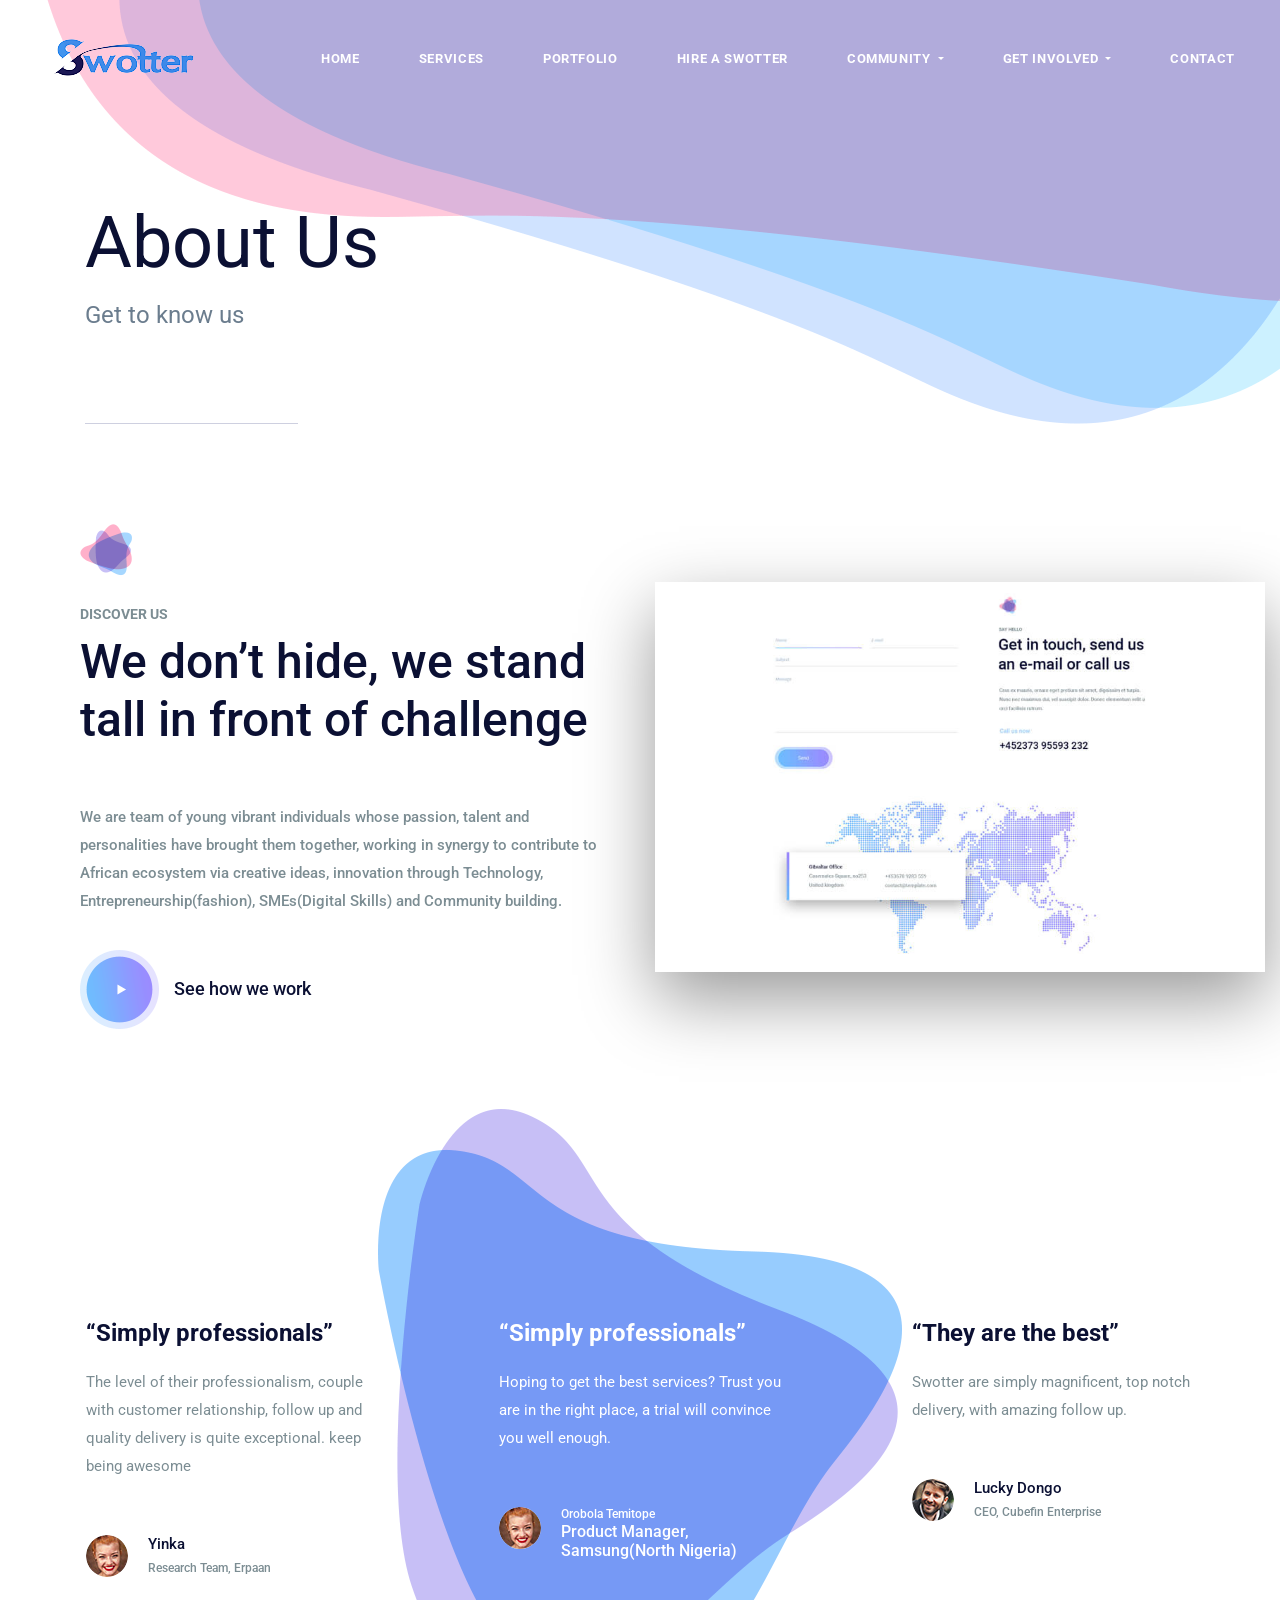
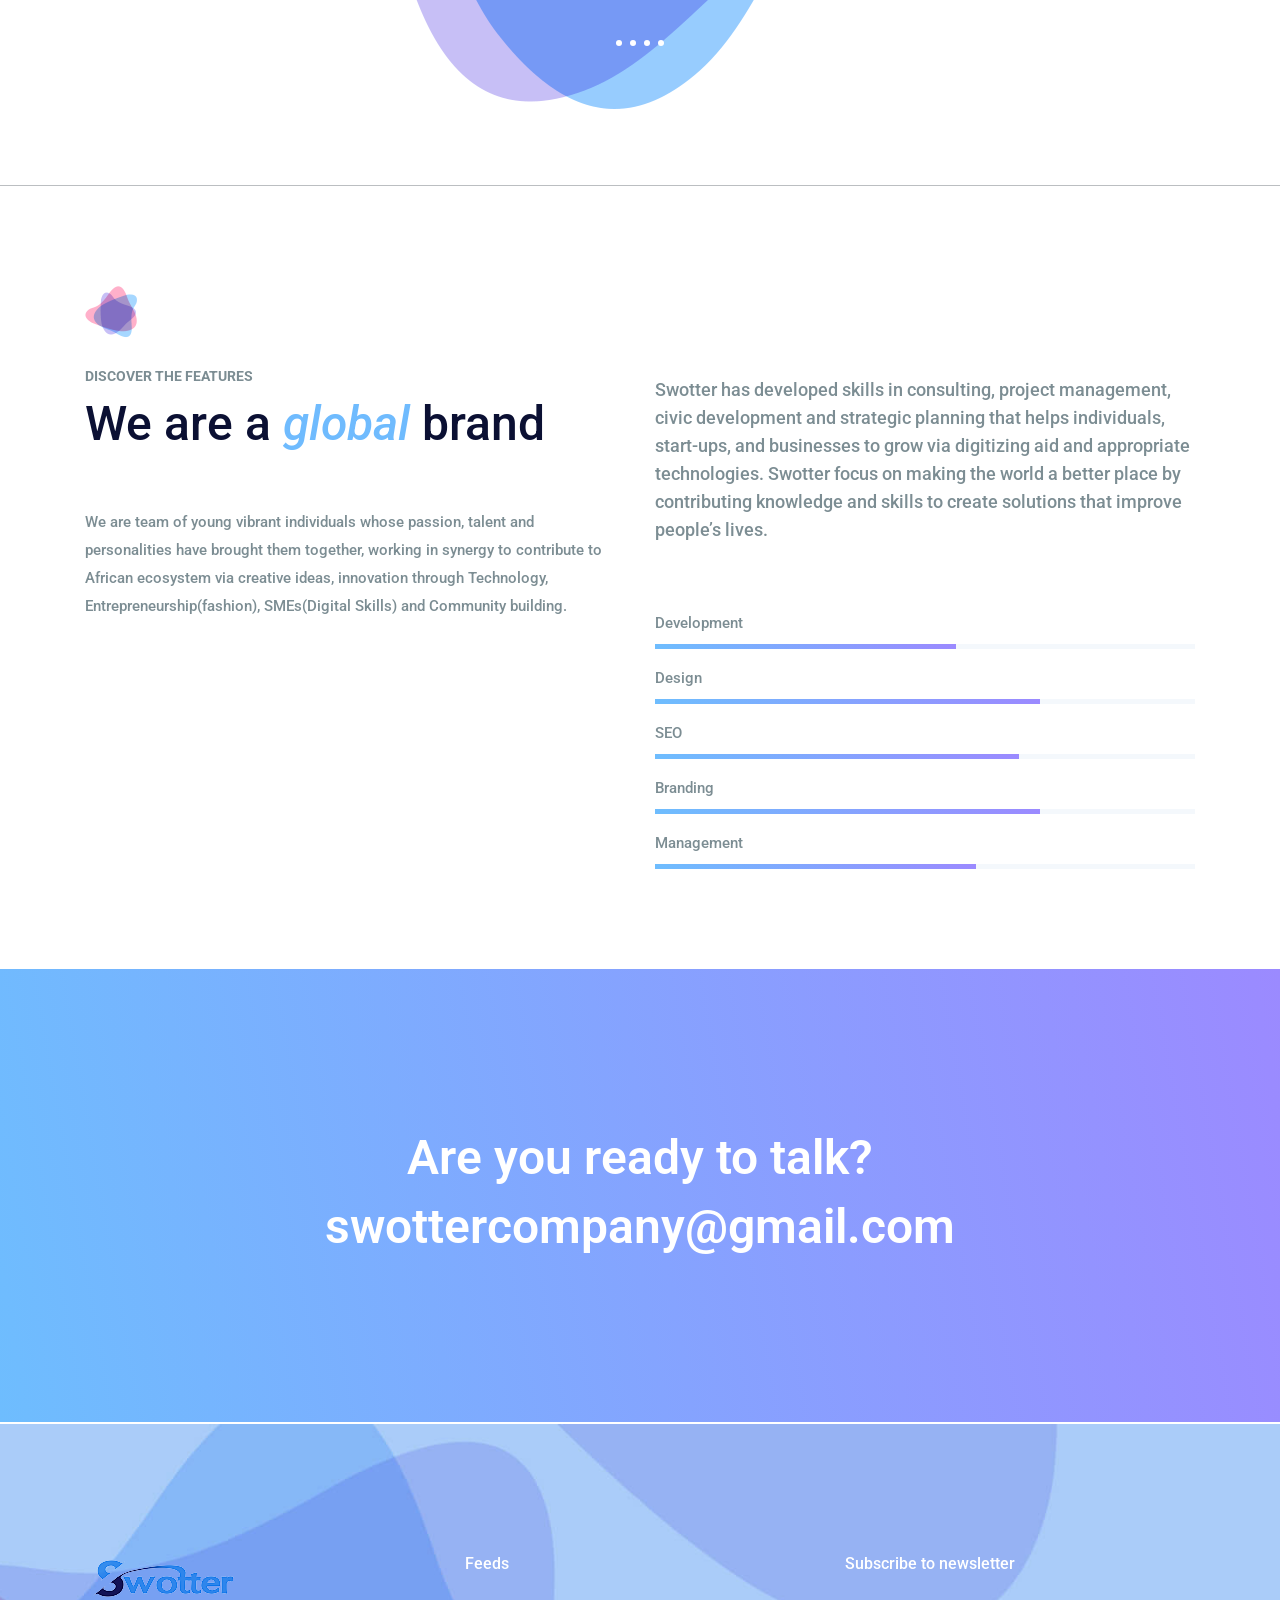
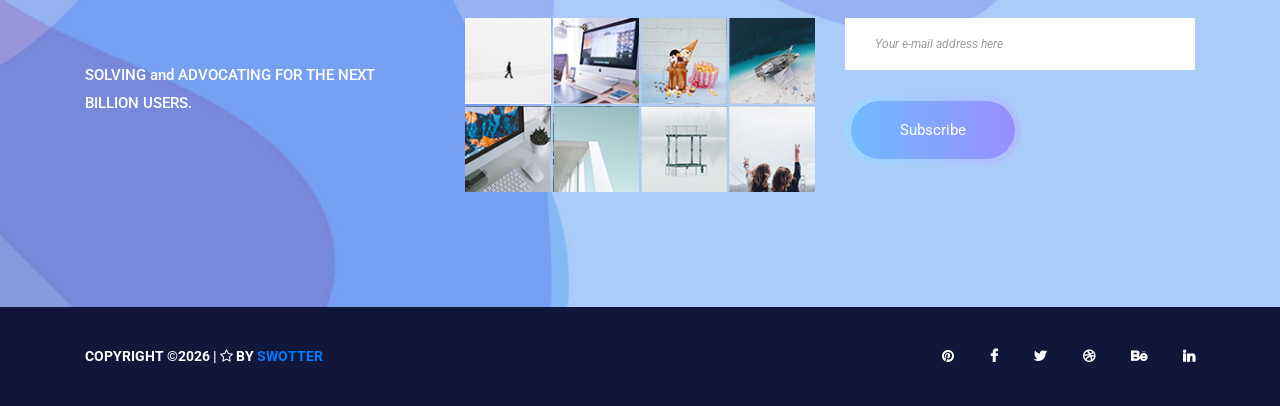
==== about-us.html @ 3431e6f5 "Latest Commit" ====
<!DOCTYPE html>
<html lang="en">
    <head>
        <meta charset="utf-8">
        <meta http-equiv="X-UA-Compatible" content="IE=edge">
        <meta name="viewport" content="width=device-width, initial-scale=1">
        
        <link rel="icon" href="img/fav-icon.png" type="image/x-icon" />
        <!-- The above 3 meta tags *must* come first in the head; any other head content must come *after* these tags -->
        <title>About</title>

        <!-- Icon css link -->
        <link href="css/font-awesome.min.css" rel="stylesheet">
        <!-- Bootstrap -->
        <link href="css/bootstrap.min.css" rel="stylesheet">
        
        <!-- Rev slider css -->
        <link href="vendors/revolution/css/settings.css" rel="stylesheet">
        <link href="vendors/revolution/css/layers.css" rel="stylesheet">
        <link href="vendors/revolution/css/navigation.css" rel="stylesheet">
        
        <!-- Extra plugin css -->
        <link href="vendors/owl-carousel/owl.carousel.min.css" rel="stylesheet">
        
        <link href="css/style.css" rel="stylesheet">
        <link href="css/responsive.css" rel="stylesheet">

        <!-- HTML5 shim and Respond.js for IE8 support of HTML5 elements and media queries -->
        <!-- WARNING: Respond.js doesn't work if you view the page via file:// -->
        <!--[if lt IE 9]>
        <script src="https://oss.maxcdn.com/html5shiv/3.7.3/html5shiv.min.js"></script>
        <script src="https://oss.maxcdn.com/respond/1.4.2/respond.min.js"></script>
        <![endif]-->
    </head>
    <body>
        <!--================Header Menu Area =================-->
      <!--================Header Menu Area =================-->
        <header class="main_menu_area">
                
               

            <nav class="navbar navbar-expand-lg navbar-light bg-light">
                <a class="navbar-brand" href="#"><img src="img/logo.png" alt=""></a>
                <button class="navbar-toggler" type="button" data-toggle="collapse" data-target="#navbarSupportedContent" aria-controls="navbarSupportedContent" aria-expanded="false" aria-label="Toggle navigation">
                    <span></span>
                    <span></span>
                    <span></span>
                </button>

                <div class="collapse navbar-collapse" id="navbarSupportedContent">
                    <ul class="navbar-nav">
                     <!--    <li class="nav-item active"><a class="nav-link" href="index.html">Home</a></li> -->
                         <li class="nav-item"><a class="nav-link" href="index.html">Home</a></li>
                     <!--  <li class="nav-item"><a class="nav-link" href="about-us.html">About Us</a></li> -->
                        <li class="nav-item"><a class="nav-link" href="service.html">Services</a></li>
                        <li class="nav-item"><a class="nav-link" href="portfolio.html">Portfolio</a></li>
                        <li class="nav-item"><a class="nav-link" href="portfolio.html">Hire A Swotter</a></li>

                        <li class="nav-item dropdown submenu">
                            <a class="nav-link dropdown-toggle" href="#" id="navbarDropdown" role="button" data-toggle="dropdown" aria-haspopup="true" aria-expanded="false">
                            Community
                            </a>
                            <ul class="dropdown-menu" aria-labelledby="navbarDropdown">
                                <li class="nav-item"><a class="nav-link" href="blog.html">Become A Swotter </a></li>
                                <li class="nav-item"><a class="nav-link" href="single-blog.html">Events</a></li>
                                <li class="nav-item"><a class="nav-link" href="elements.html">Resources</a></li>
                                <li class="nav-item"><a class="nav-link" href="blog.html">Blog</a></li>
                            </ul>
                        </li>

                        <li class="nav-item dropdown submenu">
                            <a class="nav-link dropdown-toggle" href="#" id="navbarDropdown" role="button" data-toggle="dropdown" aria-haspopup="true" aria-expanded="false">
                            Get Involved
                            </a>
                            <ul class="dropdown-menu" aria-labelledby="navbarDropdown">
                                <li class="nav-item"><a class="nav-link" href="blog.html">Become a Partner</a></li>
                                <li class="nav-item"><a class="nav-link" href="single-blog.html">Become A Sponsor</a></li>
                                <li class="nav-item"><a class="nav-link" href="elements.html">Volunteer</a></li>
                            </ul>
                        </li>
                        <li class="nav-item"><a class="nav-link" href="contact.html">Contact</a></li>
                    </ul>
                </div>
            </nav>
        </header>
        <!--================End Header Menu Area =================-->
        
        
        
        <!--================Banner Area =================-->
        <section class="banner_area">
            <div class="container">
                <div class="banner_inner_text">
                    <h2>About Us</h2>
                    <p>Get to know us</p>
                </div>
            </div>
        </section>
        <!--================End Banner Area =================-->
        
        <!--================Challange Area =================-->
        <section class="challange_area p_100">
            <div class="container-fluid">
                <div class="row">
                    <div class="col-lg-6">
                        <div class="challange_text_inner">
                            <div class="l_title">
                                <img src="img/icon/title-icon.png" alt="">
                              <h6>Discover Us</h6>
                            <h2>We don’t hide, we stand tall in front of challenge</h2>
                        </div>
                        <p> 
We are team of young vibrant individuals whose passion, talent and personalities have brought them together, 
working in synergy to contribute to African ecosystem via creative ideas, innovation through  Technology, 
Entrepreneurship(fashion), SMEs(Digital Skills) and Community building. </p>
                            <div class="c_video">
                                <a class="popup-youtube" href="https://www.youtube.com/watch?v=62QYQE6k7tg"><img src="img/icon/video-icon.png" alt="">See how we work </a>
                            </div>
                        </div>
                    </div>
                    <div class="col-lg-6 challange_img">
                        <div class="challange_img_inner">
                            <img class="img-fluid" src="img/popup-photo.jpg" alt="">
                        </div>
                    </div>
                </div>
            </div>
        </section>
        <!--================End Challange Area =================-->
        
        <!--================Testimonials Slider Area =================-->
        <section class="testimonials_area">
            <div class="container">
                <div class="testimonials_slider owl-carousel">
                    <div class="item">
                        <div class="testi_item">
                            <h3>“Simply professionals”</h3>
                            <p>Hoping to get the best services? Trust you are in the right place, a trial will convince you well enough.</p>
                            <div class="media">
                                <div class="d-flex">
                                    <img class="rounded-circle" src="img/testimonials/testi-1.jpg" alt="">
                                </div>
                                <div class="media-body">
                                     <h5>Orobola Temitope</h5>
                                <h6>Product Manager, Samsung(North Nigeria)</h6>
                                </div>
                            </div>
                        </div>
                    </div>
                    <div class="item">
                        <div class="testi_item">
                            <h3>“They are the best”</h3>
                            <p>Swotter are simply magnificent, top notch delivery, with amazing follow up.</p>
                            <div class="media">
                                <div class="d-flex">
                                    <img class="rounded-circle" src="img/testimonials/testi-2.jpg" alt="">
                                </div>
                                <div class="media-body">
                                    <h4>Lucky Dongo</h4>
                                    <h5>CEO, Cubefin Enterprise</h5>
                                </div>
                            </div>
                        </div>
                    </div>
                    <div class="item">
                        <div class="testi_item">
                            <h3>“We just love them”</h3>
                            <p>You cant ask for a better 21st century service delivery in technology, they are all round amazing.</p>
                            <div class="media">
                                <div class="d-flex">
                                    <img class="rounded-circle" src="img/testimonials/testi-3.jpg" alt="">
                                </div>
                                <div class="media-body">
                                    <h4>Jumoke</h4>
                                    <h5>CEO, Goodchoice Enterprise</h5>
                                </div>
                            </div>
                        </div>
                    </div>
                    <div class="item">
                        <div class="testi_item">
                            <h3>“Simply professionals”</h3>
                            <p> The level of their professionalism, couple with customer relationship, follow up and quality delivery is quite exceptional. keep being awesome</p>
                            <div class="media">
                                <div class="d-flex">
                                    <img class="rounded-circle" src="img/testimonials/testi-1.jpg" alt="">
                                </div>
                                <div class="media-body">
                                    <h4>Yinka</h4>
                                    <h5>Research Team, Erpaan</h5>
                                </div>
                            </div>
                        </div>
                    </div>
                </div>
            </div>
        </section>
        <!--================End Testimonials Slider Area =================-->
        
        <!--================We Are Company Area =================-->
        <section class="we_company_area p_100">
            <div class="container">
                <div class="row company_inner">
                    <div class="col-lg-6">
                        <div class="left_company_text">
                            <div class="l_title">
                                <img src="img/icon/title-icon.png" alt="">
                                <h6>Discover the features</h6>
                                <h2>We are a <span>global</span> brand</h2>
                            </div>
                            <p>We are team of young vibrant individuals whose passion, talent and personalities have brought them together, 
working in synergy to contribute to African ecosystem via creative ideas, innovation through  Technology, 
Entrepreneurship(fashion), SMEs(Digital Skills) and Community building.</p>
                        </div>
                    </div>
                    <div class="col-lg-6">
                        <div class="company_skill">
                            <p>Swotter has developed skills in consulting, project management, civic development and strategic planning that helps individuals, 
							start-ups, and businesses to grow via digitizing aid and appropriate technologies. 
							Swotter focus on making the world a better place by contributing knowledge and skills to create solutions that improve people’s lives.
							</p>
                            <div class="our_skill_inner">
                                <div class="single_skill">
                                    <h3>Development</h3>
                                    <div class="progress" data-value="70">
                                        <div class="progress-bar">
                                            <div class="progress_parcent"><span class="counter">70</span>%</div>
                                        </div>
                                    </div>
                                </div>
                                <div class="single_skill">
                                    <h3>Design</h3>
                                    <div class="progress" data-value="90">
                                        <div class="progress-bar">
                                            <div class="progress_parcent"><span class="counter">90</span>%</div>
                                        </div>
                                    </div>
                                </div>
                                <div class="single_skill">
                                    <h3>SEO</h3>
                                    <div class="progress" data-value="85">
                                        <div class="progress-bar">
                                            <div class="progress_parcent"><span class="counter">85</span>%</div>
                                        </div>
                                    </div>
                                </div>
                                <div class="single_skill">
                                    <h3>Branding</h3>
                                    <div class="progress" data-value="90">
                                        <div class="progress-bar">
                                            <div class="progress_parcent"><span class="counter">90</span>%</div>
                                        </div>
                                    </div>
                                </div>
                                <div class="single_skill">
                                    <h3>Management</h3>
                                    <div class="progress" data-value="75">
                                        <div class="progress-bar">
                                            <div class="progress_parcent"><span class="counter">75</span>%</div>
                                        </div>
                                    </div>
                                </div>
                            </div>
                        </div>
                    </div>
                </div>
            </div>
        </section>
        <!--================End We Are Company Area =================-->
        
        <!--================End We Are Company Area =================-->
        <section class="talk_area">
            <div class="container">
                <div class="talk_text">
                    <h4>Are you ready to talk?</h4>
                    <a href="mailto:swottercompany@gmail.com">swottercompany@gmail.com</a>
                </div>
            </div>
        </section>
        <!--================End We Are Company Area =================-->
        
       <!--================Footer Area =================-->
        <footer class="footr_area">
            <div class="footer_widget_area">
                <div class="container">
                    <div class="row footer_widget_inner">
                        <div class="col-lg-4 col-sm-6">
                            <aside class="f_widget f_about_widget">
                                <img src="img/footer-logo.png" alt="">
                                <p>SOLVING and ADVOCATING FOR THE NEXT BILLION USERS.</p>
                            </aside>
                        </div>
                        <div class="col-lg-4 col-sm-6">
                            <aside class="f_widget f_insta_widget">
                                <div class="f_title">
                                    <h3>Feeds</h3>
                                </div>
                                <ul>
                                    <li><a href="#"><img src="img/instagram/ins-1.jpg" alt=""></a></li>
                                    <li><a href="#"><img src="img/instagram/ins-2.jpg" alt=""></a></li>
                                    <li><a href="#"><img src="img/instagram/ins-3.jpg" alt=""></a></li>
                                    <li><a href="#"><img src="img/instagram/ins-4.jpg" alt=""></a></li>
                                    <li><a href="#"><img src="img/instagram/ins-5.jpg" alt=""></a></li>
                                    <li><a href="#"><img src="img/instagram/ins-6.jpg" alt=""></a></li>
                                    <li><a href="#"><img src="img/instagram/ins-7.jpg" alt=""></a></li>
                                    <li><a href="#"><img src="img/instagram/ins-8.jpg" alt=""></a></li>
                                </ul>
                            </aside>
                        </div>
                        <div class="col-lg-4 col-sm-6">
                            <aside class="f_widget f_subs_widget">
                                <div class="f_title">
                                    <h3>Subscribe to newsletter</h3>
                                </div>
                                <div class="input-group">
                                    <input type="text" class="form-control" placeholder="Your e-mail address here" aria-label="Your e-mail address here">
                                    <span class="input-group-btn">
                                        <button class="btn btn-secondary submit_btn" type="button">Subscribe</button>
                                    </span>
                                </div>
                            </aside>
                        </div>
                    </div>
                </div>
            </div>
            <div class="footer_copyright" style="color:white; font-weight:bold;">
                <div class="container">
                    <div class="float-sm-left">
                        <h5 style="color:white; font-weight:bold;"><!-- Link back to Colorlib can't be removed. Template is licensed under CC BY 3.0. -->
Copyright &copy;<script>document.write(new Date().getFullYear());</script> | <i class="fa fa-star-o" aria-hidden="true"></i> by <a href="" target="_blank">Swotter </a>
<!-- Link back to Colorlib can't be removed. Template is licensed under CC BY 3.0. --></h5>
                    </div>
                    <div class="float-sm-right" >
                        <ul>
                            <li><a href="#"><i class="fa fa-pinterest " style="color:white"></i></a></li>
                            <li><a href="#"><i class="fa fa-facebook whiteiconfontcolor"></i></a></li>
                            <li><a href="#"><i class="fa fa-twitter whiteiconfontcolor"></i></a></li>
                            <li><a href="#"><i class="fa fa-dribbble whiteiconfontcolor"></i></a></li>
                            <li><a href="#"><i class="fa fa-behance whiteiconfontcolor"></i></a></li>
                            <li><a href="#"><i class="fa fa-linkedin whiteiconfontcolor"></i></a></li>
                        </ul>
                    </div>
                </div>
            </div>
        </footer>
        <!--================End Footer Area =================-->
        
        
        
        
        
        <!-- jQuery (necessary for Bootstrap's JavaScript plugins) -->
        <script src="js/jquery-3.2.1.min.js"></script>
        <!-- Include all compiled plugins (below), or include individual files as needed -->
        <script src="js/popper.min.js"></script>
        <script src="js/bootstrap.min.js"></script>
        <!-- Rev slider js -->
        <script src="vendors/revolution/js/jquery.themepunch.tools.min.js"></script>
        <script src="vendors/revolution/js/jquery.themepunch.revolution.min.js"></script>
        <script src="vendors/revolution/js/extensions/revolution.extension.actions.min.js"></script>
        <script src="vendors/revolution/js/extensions/revolution.extension.video.min.js"></script>
        <script src="vendors/revolution/js/extensions/revolution.extension.slideanims.min.js"></script>
        <script src="vendors/revolution/js/extensions/revolution.extension.layeranimation.min.js"></script>
        <script src="vendors/revolution/js/extensions/revolution.extension.navigation.min.js"></script>
        <script src="vendors/revolution/js/extensions/revolution.extension.slideanims.min.js"></script>
        <!-- Extra plugin css -->
        <script src="vendors/counterup/jquery.waypoints.min.js"></script>
        <script src="vendors/counterup/jquery.counterup.min.js"></script> 
        <script src="vendors/counterup/apear.js"></script>
        <script src="vendors/counterup/countto.js"></script>
        <script src="vendors/owl-carousel/owl.carousel.min.js"></script>
        <script src="vendors/magnify-popup/jquery.magnific-popup.min.js"></script>
        <script src="js/smoothscroll.js"></script>
        
        <script src="js/theme.js"></script>
    </body>
</html>
---- vendors/revolution/css/settings.css ----
/*-----------------------------------------------------------------------------

-	Revolution Slider 5.0 Default Style Settings -

Screen Stylesheet

version:   	5.3.1
date:      	07/12/15
author:		themepunch
email:     	info@themepunch.com
website:   	http://www.themepunch.com
-----------------------------------------------------------------------------*/

#debungcontrolls,.debugtimeline{width:100%;box-sizing:border-box}.rev_column,.rev_column .tp-parallax-wrap,.tp-svg-layer svg{vertical-align:top}#debungcontrolls{z-index:100000;position:fixed;bottom:0;height:auto;background:rgba(0,0,0,.6);padding:10px}.debugtimeline{height:10px;position:relative;margin-bottom:3px;display:none;white-space:nowrap}.debugtimeline:hover{height:15px}.the_timeline_tester{background:#e74c3c;position:absolute;top:0;left:0;height:100%;width:0}.debugtimeline.tl_slide .the_timeline_tester{background:#f39c12}.debugtimeline.tl_frame .the_timeline_tester{background:#3498db}.debugtimline_txt{color:#fff;font-weight:400;font-size:7px;position:absolute;left:10px;top:0;white-space:nowrap;line-height:10px}.rtl{direction:rtl}@font-face{font-family:revicons;src:url(../fonts/revicons/revicons.eot?5510888);src:url(../fonts/revicons/revicons.eot?5510888#iefix) format('embedded-opentype'),url(../fonts/revicons/revicons.woff?5510888) format('woff'),url(../fonts/revicons/revicons.ttf?5510888) format('truetype'),url(../fonts/revicons/revicons.svg?5510888#revicons) format('svg');font-weight:400;font-style:normal}[class*=" revicon-"]:before,[class^=revicon-]:before{font-family:revicons;font-style:normal;font-weight:400;speak:none;display:inline-block;text-decoration:inherit;width:1em;margin-right:.2em;text-align:center;font-variant:normal;text-transform:none;line-height:1em;margin-left:.2em}.revicon-search-1:before{content:'\e802'}.revicon-pencil-1:before{content:'\e831'}.revicon-picture-1:before{content:'\e803'}.revicon-cancel:before{content:'\e80a'}.revicon-info-circled:before{content:'\e80f'}.revicon-trash:before{content:'\e801'}.revicon-left-dir:before{content:'\e817'}.revicon-right-dir:before{content:'\e818'}.revicon-down-open:before{content:'\e83b'}.revicon-left-open:before{content:'\e819'}.revicon-right-open:before{content:'\e81a'}.revicon-angle-left:before{content:'\e820'}.revicon-angle-right:before{content:'\e81d'}.revicon-left-big:before{content:'\e81f'}.revicon-right-big:before{content:'\e81e'}.revicon-magic:before{content:'\e807'}.revicon-picture:before{content:'\e800'}.revicon-export:before{content:'\e80b'}.revicon-cog:before{content:'\e832'}.revicon-login:before{content:'\e833'}.revicon-logout:before{content:'\e834'}.revicon-video:before{content:'\e805'}.revicon-arrow-combo:before{content:'\e827'}.revicon-left-open-1:before{content:'\e82a'}.revicon-right-open-1:before{content:'\e82b'}.revicon-left-open-mini:before{content:'\e822'}.revicon-right-open-mini:before{content:'\e823'}.revicon-left-open-big:before{content:'\e824'}.revicon-right-open-big:before{content:'\e825'}.revicon-left:before{content:'\e836'}.revicon-right:before{content:'\e826'}.revicon-ccw:before{content:'\e808'}.revicon-arrows-ccw:before{content:'\e806'}.revicon-palette:before{content:'\e829'}.revicon-list-add:before{content:'\e80c'}.revicon-doc:before{content:'\e809'}.revicon-left-open-outline:before{content:'\e82e'}.revicon-left-open-2:before{content:'\e82c'}.revicon-right-open-outline:before{content:'\e82f'}.revicon-right-open-2:before{content:'\e82d'}.revicon-equalizer:before{content:'\e83a'}.revicon-layers-alt:before{content:'\e804'}.revicon-popup:before{content:'\e828'}.rev_slider_wrapper{position:relative;z-index:0;width:100%}.rev_slider{position:relative;overflow:visible}.entry-content .rev_slider a,.rev_slider a{box-shadow:none}.tp-overflow-hidden{overflow:hidden!important}.group_ov_hidden{overflow:hidden}.rev_slider img,.tp-simpleresponsive img{max-width:none!important;transition:none;margin:0;padding:0;border:none}.rev_slider .no-slides-text{font-weight:700;text-align:center;padding-top:80px}.rev_slider>ul,.rev_slider>ul>li,.rev_slider>ul>li:before,.rev_slider_wrapper>ul,.tp-revslider-mainul>li,.tp-revslider-mainul>li:before,.tp-simpleresponsive>ul,.tp-simpleresponsive>ul>li,.tp-simpleresponsive>ul>li:before{list-style:none!important;position:absolute;margin:0!important;padding:0!important;overflow-x:visible;overflow-y:visible;background-image:none;background-position:0 0;text-indent:0;top:0;left:0}.rev_slider>ul>li,.rev_slider>ul>li:before,.tp-revslider-mainul>li,.tp-revslider-mainul>li:before,.tp-simpleresponsive>ul>li,.tp-simpleresponsive>ul>li:before{visibility:hidden}.tp-revslider-mainul,.tp-revslider-slidesli{padding:0!important;margin:0!important;list-style:none!important}.fullscreen-container,.fullwidthbanner-container{padding:0;position:relative}.rev_slider li.tp-revslider-slidesli{position:absolute!important}.tp-caption .rs-untoggled-content{display:block}.tp-caption .rs-toggled-content{display:none}.rs-toggle-content-active.tp-caption .rs-toggled-content{display:block}.rs-toggle-content-active.tp-caption .rs-untoggled-content{display:none}.rev_slider .caption,.rev_slider .tp-caption{position:relative;visibility:hidden;white-space:nowrap;display:block;-webkit-font-smoothing:antialiased!important;z-index:1}.rev_slider .caption,.rev_slider .tp-caption,.tp-simpleresponsive img{-moz-user-select:none;-khtml-user-select:none;-webkit-user-select:none;-o-user-select:none}.rev_slider .tp-mask-wrap .tp-caption,.rev_slider .tp-mask-wrap :last-child,.wpb_text_column .rev_slider .tp-mask-wrap .tp-caption,.wpb_text_column .rev_slider .tp-mask-wrap :last-child{margin-bottom:0}.tp-svg-layer svg{width:100%;height:100%;position:relative}.tp-carousel-wrapper{cursor:url(openhand.cur),move}.tp-carousel-wrapper.dragged{cursor:url(closedhand.cur),move}.tp_inner_padding{box-sizing:border-box;max-height:none!important}.tp-caption.tp-layer-selectable{-moz-user-select:all;-khtml-user-select:all;-webkit-user-select:all;-o-user-select:all}.tp-caption.tp-hidden-caption,.tp-forcenotvisible,.tp-hide-revslider,.tp-parallax-wrap.tp-hidden-caption{visibility:hidden!important;display:none!important}.rev_slider audio,.rev_slider embed,.rev_slider iframe,.rev_slider object,.rev_slider video{max-width:none!important}.tp-element-background{position:absolute;top:0;left:0;width:100%;height:100%;z-index:0}.rev_row_zone{position:absolute;width:100%;left:0;box-sizing:border-box;min-height:50px;font-size:0}.rev_column_inner,.rev_slider .tp-caption.rev_row{position:relative;width:100%!important;box-sizing:border-box}.rev_row_zone_top{top:0}.rev_row_zone_middle{top:50%;transform:translateY(-50%)}.rev_row_zone_bottom{bottom:0}.rev_slider .tp-caption.rev_row{display:table;table-layout:fixed;vertical-align:top;height:auto!important;font-size:0}.rev_column{display:table-cell;position:relative;height:auto;box-sizing:border-box;font-size:0}.rev_column_inner{display:block;height:auto!important;white-space:normal!important}.rev_column_bg{width:100%;height:100%;position:absolute;top:0;left:0;z-index:0;box-sizing:border-box;background-clip:content-box;border:0 solid transparent}.tp-caption .backcorner,.tp-caption .backcornertop,.tp-caption .frontcorner,.tp-caption .frontcornertop{height:0;top:0;width:0;position:absolute}.rev_column_inner .tp-loop-wrap,.rev_column_inner .tp-mask-wrap,.rev_column_inner .tp-parallax-wrap{text-align:inherit}.rev_column_inner .tp-mask-wrap{display:inline-block}.rev_column_inner .tp-parallax-wrap,.rev_column_inner .tp-parallax-wrap .tp-loop-wrap,.rev_column_inner .tp-parallax-wrap .tp-mask-wrap{position:relative!important;left:auto!important;top:auto!important;line-height:0}.tp-video-play-button,.tp-video-play-button i{line-height:50px!important;vertical-align:top;text-align:center}.rev_column_inner .rev_layer_in_column,.rev_column_inner .tp-parallax-wrap,.rev_column_inner .tp-parallax-wrap .tp-loop-wrap,.rev_column_inner .tp-parallax-wrap .tp-mask-wrap{vertical-align:top}.rev_break_columns{display:block!important}.rev_break_columns .tp-parallax-wrap.rev_column{display:block!important;width:100%!important}.fullwidthbanner-container{overflow:hidden}.fullwidthbanner-container .fullwidthabanner{width:100%;position:relative}.tp-static-layers{position:absolute;z-index:101;top:0;left:0}.tp-caption .frontcorner{border-left:40px solid transparent;border-right:0 solid transparent;border-top:40px solid #00A8FF;left:-40px}.tp-caption .backcorner{border-left:0 solid transparent;border-right:40px solid transparent;border-bottom:40px solid #00A8FF;right:0}.tp-caption .frontcornertop{border-left:40px solid transparent;border-right:0 solid transparent;border-bottom:40px solid #00A8FF;left:-40px}.tp-caption .backcornertop{border-left:0 solid transparent;border-right:40px solid transparent;border-top:40px solid #00A8FF;right:0}.tp-layer-inner-rotation{position:relative!important}img.tp-slider-alternative-image{width:100%;height:auto}.caption.fullscreenvideo,.rs-background-video-layer,.tp-caption.coverscreenvideo,.tp-caption.fullscreenvideo{width:100%;height:100%;top:0;left:0;position:absolute}.noFilterClass{filter:none!important}.rs-background-video-layer{visibility:hidden;z-index:0}.caption.fullscreenvideo audio,.caption.fullscreenvideo iframe,.caption.fullscreenvideo video,.tp-caption.fullscreenvideo iframe,.tp-caption.fullscreenvideo iframe audio,.tp-caption.fullscreenvideo iframe video{width:100%!important;height:100%!important;display:none}.fullcoveredvideo audio,.fullscreenvideo audio .fullcoveredvideo video,.fullscreenvideo video{background:#000}.fullcoveredvideo .tp-poster{background-position:center center;background-size:cover;width:100%;height:100%;top:0;left:0}.videoisplaying .html5vid .tp-poster{display:none}.tp-video-play-button{background:#000;background:rgba(0,0,0,.3);border-radius:5px;position:absolute;top:50%;left:50%;color:#FFF;margin-top:-25px;margin-left:-25px;cursor:pointer;width:50px;height:50px;box-sizing:border-box;display:inline-block;z-index:4;opacity:0;transition:opacity .3s ease-out!important}.tp-audio-html5 .tp-video-play-button,.tp-hiddenaudio{display:none!important}.tp-caption .html5vid{width:100%!important;height:100%!important}.tp-video-play-button i{width:50px;height:50px;display:inline-block;font-size:40px!important}.rs-fullvideo-cover,.tp-dottedoverlay,.tp-shadowcover{height:100%;top:0;left:0;position:absolute}.tp-caption:hover .tp-video-play-button{opacity:1;display:block}.tp-caption .tp-revstop{display:none;border-left:5px solid #fff!important;border-right:5px solid #fff!important;margin-top:15px!important;line-height:20px!important;vertical-align:top;font-size:25px!important}.tp-seek-bar,.tp-video-button,.tp-volume-bar{outline:0;line-height:12px;margin:0;cursor:pointer}.videoisplaying .revicon-right-dir{display:none}.videoisplaying .tp-revstop{display:inline-block}.videoisplaying .tp-video-play-button{display:none}.fullcoveredvideo .tp-video-play-button{display:none!important}.fullscreenvideo .fullscreenvideo audio,.fullscreenvideo .fullscreenvideo video{object-fit:contain!important}.fullscreenvideo .fullcoveredvideo audio,.fullscreenvideo .fullcoveredvideo video{object-fit:cover!important}.tp-video-controls{position:absolute;bottom:0;left:0;right:0;padding:5px;opacity:0;transition:opacity .3s;background-image:linear-gradient(to bottom,#000 13%,#323232 100%);display:table;max-width:100%;overflow:hidden;box-sizing:border-box}.rev-btn.rev-hiddenicon i,.rev-btn.rev-withicon i{transition:all .2s ease-out!important;font-size:15px}.tp-caption:hover .tp-video-controls{opacity:.9}.tp-video-button{background:rgba(0,0,0,.5);border:0;border-radius:3px;font-size:12px;color:#fff;padding:0}.tp-video-button:hover{cursor:pointer}.tp-video-button-wrap,.tp-video-seek-bar-wrap,.tp-video-vol-bar-wrap{padding:0 5px;display:table-cell;vertical-align:middle}.tp-video-seek-bar-wrap{width:80%}.tp-video-vol-bar-wrap{width:20%}.tp-seek-bar,.tp-volume-bar{width:100%;padding:0}.rs-fullvideo-cover{width:100%;background:0 0;z-index:5}.disabled_lc .tp-video-play-button,.rs-background-video-layer audio::-webkit-media-controls,.rs-background-video-layer video::-webkit-media-controls,.rs-background-video-layer video::-webkit-media-controls-start-playback-button{display:none!important}.tp-audio-html5 .tp-video-controls{opacity:1!important;visibility:visible!important}.tp-dottedoverlay{background-repeat:repeat;width:100%;z-index:3}.tp-dottedoverlay.twoxtwo{background:url(../assets/gridtile.png)}.tp-dottedoverlay.twoxtwowhite{background:url(../assets/gridtile_white.png)}.tp-dottedoverlay.threexthree{background:url(../assets/gridtile_3x3.png)}.tp-dottedoverlay.threexthreewhite{background:url(../assets/gridtile_3x3_white.png)}.tp-shadowcover{width:100%;background:#fff;z-index:-1}.tp-shadow1{box-shadow:0 10px 6px -6px rgba(0,0,0,.8)}.tp-shadow2:after,.tp-shadow2:before,.tp-shadow3:before,.tp-shadow4:after{z-index:-2;position:absolute;content:"";bottom:10px;left:10px;width:50%;top:85%;max-width:300px;background:0 0;box-shadow:0 15px 10px rgba(0,0,0,.8);transform:rotate(-3deg)}.tp-shadow2:after,.tp-shadow4:after{transform:rotate(3deg);right:10px;left:auto}.tp-shadow5{position:relative;box-shadow:0 1px 4px rgba(0,0,0,.3),0 0 40px rgba(0,0,0,.1) inset}.tp-shadow5:after,.tp-shadow5:before{content:"";position:absolute;z-index:-2;box-shadow:0 0 25px 0 rgba(0,0,0,.6);top:30%;bottom:0;left:20px;right:20px;border-radius:100px/20px}.tp-button{padding:6px 13px 5px;border-radius:3px;height:30px;cursor:pointer;color:#fff!important;text-shadow:0 1px 1px rgba(0,0,0,.6)!important;font-size:15px;line-height:45px!important;font-family:arial,sans-serif;font-weight:700;letter-spacing:-1px;text-decoration:none}.tp-button.big{color:#fff;text-shadow:0 1px 1px rgba(0,0,0,.6);font-weight:700;padding:9px 20px;font-size:19px;line-height:57px!important}.purchase:hover,.tp-button.big:hover,.tp-button:hover{background-position:bottom,15px 11px}.purchase.green,.purchase:hover.green,.tp-button.green,.tp-button:hover.green{background-color:#21a117;box-shadow:0 3px 0 0 #104d0b}.purchase.blue,.purchase:hover.blue,.tp-button.blue,.tp-button:hover.blue{background-color:#1d78cb;box-shadow:0 3px 0 0 #0f3e68}.purchase.red,.purchase:hover.red,.tp-button.red,.tp-button:hover.red{background-color:#cb1d1d;box-shadow:0 3px 0 0 #7c1212}.purchase.orange,.purchase:hover.orange,.tp-button.orange,.tp-button:hover.orange{background-color:#f70;box-shadow:0 3px 0 0 #a34c00}.purchase.darkgrey,.purchase:hover.darkgrey,.tp-button.darkgrey,.tp-button.grey,.tp-button:hover.darkgrey,.tp-button:hover.grey{background-color:#555;box-shadow:0 3px 0 0 #222}.purchase.lightgrey,.purchase:hover.lightgrey,.tp-button.lightgrey,.tp-button:hover.lightgrey{background-color:#888;box-shadow:0 3px 0 0 #555}.rev-btn,.rev-btn:visited{outline:0!important;box-shadow:none!important;text-decoration:none!important;line-height:44px;font-size:17px;font-weight:500;padding:12px 35px;box-sizing:border-box;font-family:Roboto,sans-serif;cursor:pointer}.rev-btn.rev-uppercase,.rev-btn.rev-uppercase:visited{text-transform:uppercase;letter-spacing:1px;font-size:15px;font-weight:900}.rev-btn.rev-withicon i{font-weight:400;position:relative;top:0;margin-left:10px!important}.rev-btn.rev-hiddenicon i{font-weight:400;position:relative;top:0;opacity:0;margin-left:0!important;width:0!important}.rev-btn.rev-hiddenicon:hover i{opacity:1!important;margin-left:10px!important;width:auto!important}.rev-btn.rev-medium,.rev-btn.rev-medium:visited{line-height:36px;font-size:14px;padding:10px 30px}.rev-btn.rev-medium.rev-hiddenicon i,.rev-btn.rev-medium.rev-withicon i{font-size:14px;top:0}.rev-btn.rev-small,.rev-btn.rev-small:visited{line-height:28px;font-size:12px;padding:7px 20px}.rev-btn.rev-small.rev-hiddenicon i,.rev-btn.rev-small.rev-withicon i{font-size:12px;top:0}.rev-maxround{border-radius:30px}.rev-minround{border-radius:3px}.rev-burger{position:relative;width:60px;height:60px;box-sizing:border-box;padding:22px 0 0 14px;border-radius:50%;border:1px solid rgba(51,51,51,.25);-webkit-tap-highlight-color:transparent;cursor:pointer}.rev-burger span{display:block;width:30px;height:3px;background:#333;transition:.7s;pointer-events:none;transform-style:flat!important}.rev-burger.revb-white span,.rev-burger.revb-whitenoborder span{background:#fff}.rev-burger span:nth-child(2){margin:3px 0}#dialog_addbutton .rev-burger:hover :first-child,.open .rev-burger :first-child,.open.rev-burger :first-child{transform:translateY(6px) rotate(-45deg)}#dialog_addbutton .rev-burger:hover :nth-child(2),.open .rev-burger :nth-child(2),.open.rev-burger :nth-child(2){transform:rotate(-45deg);opacity:0}#dialog_addbutton .rev-burger:hover :last-child,.open .rev-burger :last-child,.open.rev-burger :last-child{transform:translateY(-6px) rotate(-135deg)}.rev-burger.revb-white{border:2px solid rgba(255,255,255,.2)}.rev-burger.revb-darknoborder,.rev-burger.revb-whitenoborder{border:0}.rev-burger.revb-darknoborder span{background:#333}.rev-burger.revb-whitefull{background:#fff;border:none}.rev-burger.revb-whitefull span{background:#333}.rev-burger.revb-darkfull{background:#333;border:none}.rev-burger.revb-darkfull span,.rev-scroll-btn.revs-fullwhite{background:#fff}@keyframes rev-ani-mouse{0%{opacity:1;top:29%}15%{opacity:1;top:50%}50%{opacity:0;top:50%}100%{opacity:0;top:29%}}.rev-scroll-btn{display:inline-block;position:relative;left:0;right:0;text-align:center;cursor:pointer;width:35px;height:55px;box-sizing:border-box;border:3px solid #fff;border-radius:23px}.rev-scroll-btn>*{display:inline-block;line-height:18px;font-size:13px;font-weight:400;color:#fff;font-family:proxima-nova,"Helvetica Neue",Helvetica,Arial,sans-serif;letter-spacing:2px}.rev-scroll-btn>.active,.rev-scroll-btn>:focus,.rev-scroll-btn>:hover{color:#fff}.rev-scroll-btn>.active,.rev-scroll-btn>:active,.rev-scroll-btn>:focus,.rev-scroll-btn>:hover{opacity:.8}.rev-scroll-btn.revs-fullwhite span{background:#333}.rev-scroll-btn.revs-fulldark{background:#333;border:none}.rev-scroll-btn.revs-fulldark span,.tp-bullet{background:#fff}.rev-scroll-btn span{position:absolute;display:block;top:29%;left:50%;width:8px;height:8px;margin:-4px 0 0 -4px;background:#fff;border-radius:50%;animation:rev-ani-mouse 2.5s linear infinite}.rev-scroll-btn.revs-dark{border-color:#333}.rev-scroll-btn.revs-dark span{background:#333}.rev-control-btn{position:relative;display:inline-block;z-index:5;color:#FFF;font-size:20px;line-height:60px;font-weight:400;font-style:normal;font-family:Raleway;text-decoration:none;text-align:center;background-color:#000;border-radius:50px;text-shadow:none;background-color:rgba(0,0,0,.5);width:60px;height:60px;box-sizing:border-box;cursor:pointer}.rev-cbutton-dark-sr,.rev-cbutton-light-sr{border-radius:3px}.rev-cbutton-light,.rev-cbutton-light-sr{color:#333;background-color:rgba(255,255,255,.75)}.rev-sbutton{line-height:37px;width:37px;height:37px}.rev-sbutton-blue{background-color:#3B5998}.rev-sbutton-lightblue{background-color:#00A0D1}.rev-sbutton-red{background-color:#DD4B39}.tp-bannertimer{visibility:hidden;width:100%;height:5px;background:#000;background:rgba(0,0,0,.15);position:absolute;z-index:200;top:0}.tp-bannertimer.tp-bottom{top:auto;bottom:0!important;height:5px}.tp-caption img{background:0 0;-ms-filter:"progid:DXImageTransform.Microsoft.gradient(startColorstr=#00FFFFFF,endColorstr=#00FFFFFF)";filter:progid:DXImageTransform.Microsoft.gradient(startColorstr=#00FFFFFF, endColorstr=#00FFFFFF);zoom:1}.caption.slidelink a div,.tp-caption.slidelink a div{width:3000px;height:1500px;background:url(../assets/coloredbg.png)}.tp-caption.slidelink a span{background:url(../assets/coloredbg.png)}.tp-loader.spinner0,.tp-loader.spinner5{background-image:url(../assets/loader.gif);background-repeat:no-repeat}.tp-shape{width:100%;height:100%}.tp-caption .rs-starring{display:inline-block}.tp-caption .rs-starring .star-rating{float:none;display:inline-block;vertical-align:top;color:#FFC321!important}.tp-caption .rs-starring .star-rating,.tp-caption .rs-starring-page .star-rating{position:relative;height:1em;width:5.4em;font-family:star;font-size:1em!important}.tp-loader.spinner0,.tp-loader.spinner1{width:40px;height:40px;margin-top:-20px;margin-left:-20px;animation:tp-rotateplane 1.2s infinite ease-in-out;background-color:#fff;border-radius:3px;box-shadow:0 0 20px 0 rgba(0,0,0,.15)}.tp-caption .rs-starring .star-rating:before,.tp-caption .rs-starring-page .star-rating:before{content:"\73\73\73\73\73";color:#E0DADF;float:left;top:0;left:0;position:absolute}.tp-caption .rs-starring .star-rating span{overflow:hidden;float:left;top:0;left:0;position:absolute;padding-top:1.5em;font-size:1em!important}.tp-caption .rs-starring .star-rating span:before{content:"\53\53\53\53\53";top:0;position:absolute;left:0}.tp-loader{top:50%;left:50%;z-index:10000;position:absolute}.tp-loader.spinner0{background-position:center center}.tp-loader.spinner5{background-position:10px 10px;background-color:#fff;margin:-22px;width:44px;height:44px;border-radius:3px}@keyframes tp-rotateplane{0%{transform:perspective(120px) rotateX(0) rotateY(0)}50%{transform:perspective(120px) rotateX(-180.1deg) rotateY(0)}100%{transform:perspective(120px) rotateX(-180deg) rotateY(-179.9deg)}}.tp-loader.spinner2{width:40px;height:40px;margin-top:-20px;margin-left:-20px;background-color:red;box-shadow:0 0 20px 0 rgba(0,0,0,.15);border-radius:100%;animation:tp-scaleout 1s infinite ease-in-out}@keyframes tp-scaleout{0%{transform:scale(0)}100%{transform:scale(1);opacity:0}}.tp-loader.spinner3{margin:-9px 0 0 -35px;width:70px;text-align:center}.tp-loader.spinner3 .bounce1,.tp-loader.spinner3 .bounce2,.tp-loader.spinner3 .bounce3{width:18px;height:18px;background-color:#fff;box-shadow:0 0 20px 0 rgba(0,0,0,.15);border-radius:100%;display:inline-block;animation:tp-bouncedelay 1.4s infinite ease-in-out;animation-fill-mode:both}.tp-loader.spinner3 .bounce1{animation-delay:-.32s}.tp-loader.spinner3 .bounce2{animation-delay:-.16s}@keyframes tp-bouncedelay{0%,100%,80%{transform:scale(0)}40%{transform:scale(1)}}.tp-loader.spinner4{margin:-20px 0 0 -20px;width:40px;height:40px;text-align:center;animation:tp-rotate 2s infinite linear}.tp-loader.spinner4 .dot1,.tp-loader.spinner4 .dot2{width:60%;height:60%;display:inline-block;position:absolute;top:0;background-color:#fff;border-radius:100%;animation:tp-bounce 2s infinite ease-in-out;box-shadow:0 0 20px 0 rgba(0,0,0,.15)}.tp-loader.spinner4 .dot2{top:auto;bottom:0;animation-delay:-1s}@keyframes tp-rotate{100%{transform:rotate(360deg)}}@keyframes tp-bounce{0%,100%{transform:scale(0)}50%{transform:scale(1)}}.tp-bullets.navbar,.tp-tabs.navbar,.tp-thumbs.navbar{border:none;min-height:0;margin:0;border-radius:0}.tp-bullets,.tp-tabs,.tp-thumbs{position:absolute;display:block;z-index:1000;top:0;left:0}.tp-tab,.tp-thumb{cursor:pointer;position:absolute;opacity:.5;box-sizing:border-box}.tp-arr-imgholder,.tp-tab-image,.tp-thumb-image,.tp-videoposter{background-position:center center;background-size:cover;width:100%;height:100%;display:block;position:absolute;top:0;left:0}.tp-tab.selected,.tp-tab:hover,.tp-thumb.selected,.tp-thumb:hover{opacity:1}.tp-tab-mask,.tp-thumb-mask{box-sizing:border-box!important}.tp-tabs,.tp-thumbs{box-sizing:content-box!important}.tp-bullet{width:15px;height:15px;position:absolute;background:rgba(255,255,255,.3);cursor:pointer}.tp-bullet.selected,.tp-bullet:hover{background:#fff}.tparrows{cursor:pointer;background:#000;background:rgba(0,0,0,.5);width:40px;height:40px;position:absolute;display:block;z-index:1000}.tparrows:hover{background:#000}.tparrows:before{font-family:revicons;font-size:15px;color:#fff;display:block;line-height:40px;text-align:center}.hginfo,.hglayerinfo{font-size:12px;font-weight:600}.tparrows.tp-leftarrow:before{content:'\e824'}.tparrows.tp-rightarrow:before{content:'\e825'}body.rtl .tp-kbimg{left:0!important}.dddwrappershadow{box-shadow:0 45px 100px rgba(0,0,0,.4)}.hglayerinfo{position:fixed;bottom:0;left:0;color:#FFF;line-height:20px;background:rgba(0,0,0,.75);padding:5px 10px;z-index:2000;white-space:normal}.helpgrid,.hginfo{position:absolute}.hginfo{top:-2px;left:-2px;color:#e74c3c;background:#000;padding:2px 5px}.indebugmode .tp-caption:hover{border:1px dashed #c0392b!important}.helpgrid{border:2px dashed #c0392b;top:0;left:0;z-index:0}#revsliderlogloglog{padding:15px;color:#fff;position:fixed;top:0;left:0;width:200px;height:150px;background:rgba(0,0,0,.7);z-index:100000;font-size:10px;overflow:scroll}.aden{filter:hue-rotate(-20deg) contrast(.9) saturate(.85) brightness(1.2)}.aden::after{background:linear-gradient(to right,rgba(66,10,14,.2),transparent);mix-blend-mode:darken}.perpetua::after,.reyes::after{mix-blend-mode:soft-light;opacity:.5}.inkwell{filter:sepia(.3) contrast(1.1) brightness(1.1) grayscale(1)}.perpetua::after{background:linear-gradient(to bottom,#005b9a,#e6c13d)}.reyes{filter:sepia(.22) brightness(1.1) contrast(.85) saturate(.75)}.reyes::after{background:#efcdad}.gingham{filter:brightness(1.05) hue-rotate(-10deg)}.gingham::after{background:linear-gradient(to right,rgba(66,10,14,.2),transparent);mix-blend-mode:darken}.toaster{filter:contrast(1.5) brightness(.9)}.toaster::after{background:radial-gradient(circle,#804e0f,#3b003b);mix-blend-mode:screen}.walden{filter:brightness(1.1) hue-rotate(-10deg) sepia(.3) saturate(1.6)}.walden::after{background:#04c;mix-blend-mode:screen;opacity:.3}.hudson{filter:brightness(1.2) contrast(.9) saturate(1.1)}.hudson::after{background:radial-gradient(circle,#a6b1ff 50%,#342134);mix-blend-mode:multiply;opacity:.5}.earlybird{filter:contrast(.9) sepia(.2)}.earlybird::after{background:radial-gradient(circle,#d0ba8e 20%,#360309 85%,#1d0210 100%);mix-blend-mode:overlay}.mayfair{filter:contrast(1.1) saturate(1.1)}.mayfair::after{background:radial-gradient(circle at 40% 40%,rgba(255,255,255,.8),rgba(255,200,200,.6),#111 60%);mix-blend-mode:overlay;opacity:.4}.lofi{filter:saturate(1.1) contrast(1.5)}.lofi::after{background:radial-gradient(circle,transparent 70%,#222 150%);mix-blend-mode:multiply}._1977{filter:contrast(1.1) brightness(1.1) saturate(1.3)}._1977:after{background:rgba(243,106,188,.3);mix-blend-mode:screen}.brooklyn{filter:contrast(.9) brightness(1.1)}.brooklyn::after{background:radial-gradient(circle,rgba(168,223,193,.4) 70%,#c4b7c8);mix-blend-mode:overlay}.xpro2{filter:sepia(.3)}.xpro2::after{background:radial-gradient(circle,#e6e7e0 40%,rgba(43,42,161,.6) 110%);mix-blend-mode:color-burn}.nashville{filter:sepia(.2) contrast(1.2) brightness(1.05) saturate(1.2)}.nashville::after{background:rgba(0,70,150,.4);mix-blend-mode:lighten}.nashville::before{background:rgba(247,176,153,.56);mix-blend-mode:darken}.lark{filter:contrast(.9)}.lark::after{background:rgba(242,242,242,.8);mix-blend-mode:darken}.lark::before{background:#22253f;mix-blend-mode:color-dodge}.moon{filter:grayscale(1) contrast(1.1) brightness(1.1)}.moon::before{background:#a0a0a0;mix-blend-mode:soft-light}.moon::after{background:#383838;mix-blend-mode:lighten}.clarendon{filter:contrast(1.2) saturate(1.35)}.clarendon:before{background:rgba(127,187,227,.2);mix-blend-mode:overlay}.willow{filter:grayscale(.5) contrast(.95) brightness(.9)}.willow::before{background-color:radial-gradient(40%,circle,#d4a9af 55%,#000 150%);mix-blend-mode:overlay}.willow::after{background-color:#d8cdcb;mix-blend-mode:color}.rise{filter:brightness(1.05) sepia(.2) contrast(.9) saturate(.9)}.rise::after{background:radial-gradient(circle,rgba(232,197,152,.8),transparent 90%);mix-blend-mode:overlay;opacity:.6}.rise::before{background:radial-gradient(circle,rgba(236,205,169,.15) 55%,rgba(50,30,7,.4));mix-blend-mode:multiply}._1977:after,._1977:before,.aden:after,.aden:before,.brooklyn:after,.brooklyn:before,.clarendon:after,.clarendon:before,.earlybird:after,.earlybird:before,.gingham:after,.gingham:before,.hudson:after,.hudson:before,.inkwell:after,.inkwell:before,.lark:after,.lark:before,.lofi:after,.lofi:before,.mayfair:after,.mayfair:before,.moon:after,.moon:before,.nashville:after,.nashville:before,.perpetua:after,.perpetua:before,.reyes:after,.reyes:before,.rise:after,.rise:before,.slumber:after,.slumber:before,.toaster:after,.toaster:before,.walden:after,.walden:before,.willow:after,.willow:before,.xpro2:after,.xpro2:before{content:'';display:block;height:100%;width:100%;top:0;left:0;position:absolute;pointer-events:none}._1977,.aden,.brooklyn,.clarendon,.earlybird,.gingham,.hudson,.inkwell,.lark,.lofi,.mayfair,.moon,.nashville,.perpetua,.reyes,.rise,.slumber,.toaster,.walden,.willow,.xpro2{position:relative}._1977 img,.aden img,.brooklyn img,.clarendon img,.earlybird img,.gingham img,.hudson img,.inkwell img,.lark img,.lofi img,.mayfair img,.moon img,.nashville img,.perpetua img,.reyes img,.rise img,.slumber img,.toaster img,.walden img,.willow img,.xpro2 img{width:100%;z-index:1}._1977:before,.aden:before,.brooklyn:before,.clarendon:before,.earlybird:before,.gingham:before,.hudson:before,.inkwell:before,.lark:before,.lofi:before,.mayfair:before,.moon:before,.nashville:before,.perpetua:before,.reyes:before,.rise:before,.slumber:before,.toaster:before,.walden:before,.willow:before,.xpro2:before{z-index:2}._1977:after,.aden:after,.brooklyn:after,.clarendon:after,.earlybird:after,.gingham:after,.hudson:after,.inkwell:after,.lark:after,.lofi:after,.mayfair:after,.moon:after,.nashville:after,.perpetua:after,.reyes:after,.rise:after,.slumber:after,.toaster:after,.walden:after,.willow:after,.xpro2:after{z-index:3}.slumber{filter:saturate(.66) brightness(1.05)}.slumber::after{background:rgba(125,105,24,.5);mix-blend-mode:soft-light}.slumber::before{background:rgba(69,41,12,.4);mix-blend-mode:lighten}
---- vendors/revolution/css/layers.css ----
/*-----------------------------------------------------------------------------

-	Revolution Slider 5.0 Layer Style Settings -

Screen Stylesheet

version:   	5.0.0
date:      	18/03/15
author:		themepunch
email:     	info@themepunch.com
website:   	http://www.themepunch.com
-----------------------------------------------------------------------------*/

* {
    -webkit-box-sizing: border-box;
    -moz-box-sizing: border-box;
    box-sizing: border-box;
}

.tp-caption.Twitter-Content a,.tp-caption.Twitter-Content a:visited
{
	color:#0084B4!important;
}

.tp-caption.Twitter-Content a:hover
{
	color:#0084B4!important;
	text-decoration:underline!important;
}

.tp-caption.medium_grey,.medium_grey
{
	background-color:#888;
	border-style:none;
	border-width:0;
	color:#fff;
	font-family:Arial;
	font-size:20px;
	font-weight:700;
	line-height:20px;
	margin:0;
	padding:2px 4px;
	position:absolute;
	text-shadow:0 2px 5px rgba(0,0,0,0.5);
	white-space:nowrap;
}

.tp-caption.small_text,.small_text
{
	border-style:none;
	border-width:0;
	color:#fff;
	font-family:Arial;
	font-size:14px;
	font-weight:700;
	line-height:20px;
	margin:0;
	position:absolute;
	text-shadow:0 2px 5px rgba(0,0,0,0.5);
	white-space:nowrap;
}

.tp-caption.medium_text,.medium_text
{
	border-style:none;
	border-width:0;
	color:#fff;
	font-family:Arial;
	font-size:20px;
	font-weight:700;
	line-height:20px;
	margin:0;
	position:absolute;
	text-shadow:0 2px 5px rgba(0,0,0,0.5);
	white-space:nowrap;
}

.tp-caption.large_text,.large_text
{
	border-style:none;
	border-width:0;
	color:#fff;
	font-family:Arial;
	font-size:40px;
	font-weight:700;
	line-height:40px;
	margin:0;
	position:absolute;
	text-shadow:0 2px 5px rgba(0,0,0,0.5);
	white-space:nowrap;
}

.tp-caption.very_large_text,.very_large_text
{
	border-style:none;
	border-width:0;
	color:#fff;
	font-family:Arial;
	font-size:60px;
	font-weight:700;
	letter-spacing:-2px;
	line-height:60px;
	margin:0;
	position:absolute;
	text-shadow:0 2px 5px rgba(0,0,0,0.5);
	white-space:nowrap;
}

.tp-caption.very_big_white,.very_big_white
{
	background-color:#000;
	border-style:none;
	border-width:0;
	color:#fff;
	font-family:Arial;
	font-size:60px;
	font-weight:800;
	line-height:60px;
	margin:0;
	padding:1px 4px 0;
	position:absolute;
	text-shadow:none;
	white-space:nowrap;
}

.tp-caption.very_big_black,.very_big_black
{
	background-color:#fff;
	border-style:none;
	border-width:0;
	color:#000;
	font-family:Arial;
	font-size:60px;
	font-weight:700;
	line-height:60px;
	margin:0;
	padding:1px 4px 0;
	position:absolute;
	text-shadow:none;
	white-space:nowrap;
}

.tp-caption.modern_medium_fat,.modern_medium_fat
{
	border-style:none;
	border-width:0;
	color:#000;
	font-family:"Open Sans", sans-serif;
	font-size:24px;
	font-weight:800;
	line-height:20px;
	margin:0;
	position:absolute;
	text-shadow:none;
	white-space:nowrap;
}

.tp-caption.modern_medium_fat_white,.modern_medium_fat_white
{
	border-style:none;
	border-width:0;
	color:#fff;
	font-family:"Open Sans", sans-serif;
	font-size:24px;
	font-weight:800;
	line-height:20px;
	margin:0;
	position:absolute;
	text-shadow:none;
	white-space:nowrap;
}

.tp-caption.modern_medium_light,.modern_medium_light
{
	border-style:none;
	border-width:0;
	color:#000;
	font-family:"Open Sans", sans-serif;
	font-size:24px;
	font-weight:300;
	line-height:20px;
	margin:0;
	position:absolute;
	text-shadow:none;
	white-space:nowrap;
}

.tp-caption.modern_big_bluebg,.modern_big_bluebg
{
	background-color:#4e5b6c;
	border-style:none;
	border-width:0;
	color:#fff;
	font-family:"Open Sans", sans-serif;
	font-size:30px;
	font-weight:800;
	letter-spacing:0;
	line-height:36px;
	margin:0;
	padding:3px 10px;
	position:absolute;
	text-shadow:none;
}

.tp-caption.modern_big_redbg,.modern_big_redbg
{
	background-color:#de543e;
	border-style:none;
	border-width:0;
	color:#fff;
	font-family:"Open Sans", sans-serif;
	font-size:30px;
	font-weight:300;
	letter-spacing:0;
	line-height:36px;
	margin:0;
	padding:1px 10px 3px;
	position:absolute;
	text-shadow:none;
}

.tp-caption.modern_small_text_dark,.modern_small_text_dark
{
	border-style:none;
	border-width:0;
	color:#555;
	font-family:Arial;
	font-size:14px;
	line-height:22px;
	margin:0;
	position:absolute;
	text-shadow:none;
	white-space:nowrap;
}

.tp-caption.boxshadow,.boxshadow
{		
	box-shadow:0 0 20px rgba(0,0,0,0.5);
}

.tp-caption.black,.black
{
	color:#000;
	text-shadow:none;
}

.tp-caption.noshadow,.noshadow
{
	text-shadow:none;
}

.tp-caption.thinheadline_dark,.thinheadline_dark
{
	background-color:transparent;
	color:rgba(0,0,0,0.85);
	font-family:"Open Sans";
	font-size:30px;
	font-weight:300;
	line-height:30px;
	position:absolute;
	text-shadow:none;
}

.tp-caption.thintext_dark,.thintext_dark
{
	background-color:transparent;
	color:rgba(0,0,0,0.85);
	font-family:"Open Sans";
	font-size:16px;
	font-weight:300;
	line-height:26px;
	position:absolute;
	text-shadow:none;
}

.tp-caption.largeblackbg,.largeblackbg
{
	
	
	background-color:#000;
	border-radius:0;
	color:#fff;
	font-family:"Open Sans";
	font-size:50px;
	font-weight:300;
	line-height:70px;
	padding:0 20px;
	position:absolute;
	text-shadow:none;
}

.tp-caption.largepinkbg,.largepinkbg
{
	
	
	background-color:#db4360;
	border-radius:0;
	color:#fff;
	font-family:"Open Sans";
	font-size:50px;
	font-weight:300;
	line-height:70px;
	padding:0 20px;
	position:absolute;
	text-shadow:none;
}

.tp-caption.largewhitebg,.largewhitebg
{
	
	
	background-color:#fff;
	border-radius:0;
	color:#000;
	font-family:"Open Sans";
	font-size:50px;
	font-weight:300;
	line-height:70px;
	padding:0 20px;
	position:absolute;
	text-shadow:none;
}

.tp-caption.largegreenbg,.largegreenbg
{
	
	
	background-color:#67ae73;
	border-radius:0;
	color:#fff;
	font-family:"Open Sans";
	font-size:50px;
	font-weight:300;
	line-height:70px;
	padding:0 20px;
	position:absolute;
	text-shadow:none;
}

.tp-caption.excerpt,.excerpt
{
	background-color:rgba(0,0,0,1);
	border-color:#fff;
	border-style:none;
	border-width:0;
	color:#fff;
	font-family:Arial;
	font-size:36px;
	font-weight:700;
	height:auto;
	letter-spacing:-1.5px;
	line-height:36px;
	margin:0;
	padding:1px 4px 0;
	text-decoration:none;
	text-shadow:none;
	white-space:normal!important;
	width:150px;
}

.tp-caption.large_bold_grey,.large_bold_grey
{
	background-color:transparent;
	border-color:#ffd658;
	border-style:none;
	border-width:0;
	color:#666;
	font-family:"Open Sans";
	font-size:60px;
	font-weight:800;
	line-height:60px;
	margin:0;
	padding:1px 4px 0;
	text-decoration:none;
	text-shadow:none;
}

.tp-caption.medium_thin_grey,.medium_thin_grey
{
	background-color:transparent;
	border-color:#ffd658;
	border-style:none;
	border-width:0;
	color:#666;
	font-family:"Open Sans";
	font-size:34px;
	font-weight:300;
	line-height:30px;
	margin:0;
	padding:1px 4px 0;
	text-decoration:none;
	text-shadow:none;
}

.tp-caption.small_thin_grey,.small_thin_grey
{
	background-color:transparent;
	border-color:#ffd658;
	border-style:none;
	border-width:0;
	color:#757575;
	font-family:"Open Sans";
	font-size:18px;
	font-weight:300;
	line-height:26px;
	margin:0;
	padding:1px 4px 0;
	text-decoration:none;
	text-shadow:none;
}

.tp-caption.lightgrey_divider,.lightgrey_divider
{
	background-color:rgba(235,235,235,1);
	background-position:initial;
	background-repeat:initial;
	border-color:#222;
	border-style:none;
	border-width:0;
	height:3px;
	text-decoration:none;
	width:370px;
}

.tp-caption.large_bold_darkblue,.large_bold_darkblue
{
	background-color:transparent;
	border-color:#ffd658;
	border-style:none;
	border-width:0;
	color:#34495e;
	font-family:"Open Sans";
	font-size:58px;
	font-weight:800;
	line-height:60px;
	text-decoration:none;
}

.tp-caption.medium_bg_darkblue,.medium_bg_darkblue
{
	background-color:#34495e;
	border-color:#ffd658;
	border-style:none;
	border-width:0;
	color:#fff;
	font-family:"Open Sans";
	font-size:20px;
	font-weight:800;
	line-height:20px;
	padding:10px;
	text-decoration:none;
}

.tp-caption.medium_bold_red,.medium_bold_red
{
	background-color:transparent;
	border-color:#ffd658;
	border-style:none;
	border-width:0;
	color:#e33a0c;
	font-family:"Open Sans";
	font-size:24px;
	font-weight:800;
	line-height:30px;
	padding:0;
	text-decoration:none;
}

.tp-caption.medium_light_red,.medium_light_red
{
	background-color:transparent;
	border-color:#ffd658;
	border-style:none;
	border-width:0;
	color:#e33a0c;
	font-family:"Open Sans";
	font-size:21px;
	font-weight:300;
	line-height:26px;
	padding:0;
	text-decoration:none;
}

.tp-caption.medium_bg_red,.medium_bg_red
{
	background-color:#e33a0c;
	border-color:#ffd658;
	border-style:none;
	border-width:0;
	color:#fff;
	font-family:"Open Sans";
	font-size:20px;
	font-weight:800;
	line-height:20px;
	padding:10px;
	text-decoration:none;
}

.tp-caption.medium_bold_orange,.medium_bold_orange
{
	background-color:transparent;
	border-color:#ffd658;
	border-style:none;
	border-width:0;
	color:#f39c12;
	font-family:"Open Sans";
	font-size:24px;
	font-weight:800;
	line-height:30px;
	text-decoration:none;
}

.tp-caption.medium_bg_orange,.medium_bg_orange
{
	background-color:#f39c12;
	border-color:#ffd658;
	border-style:none;
	border-width:0;
	color:#fff;
	font-family:"Open Sans";
	font-size:20px;
	font-weight:800;
	line-height:20px;
	padding:10px;
	text-decoration:none;
}

.tp-caption.grassfloor,.grassfloor
{
	background-color:rgba(160,179,151,1);
	border-color:#222;
	border-style:none;
	border-width:0;
	height:150px;
	text-decoration:none;
	width:4000px;
}

.tp-caption.large_bold_white,.large_bold_white
{
	background-color:transparent;
	border-color:#ffd658;
	border-style:none;
	border-width:0;
	color:#fff;
	font-family:"Open Sans";
	font-size:58px;
	font-weight:800;
	line-height:60px;
	text-decoration:none;
}

.tp-caption.medium_light_white,.medium_light_white
{
	background-color:transparent;
	border-color:#ffd658;
	border-style:none;
	border-width:0;
	color:#fff;
	font-family:"Open Sans";
	font-size:30px;
	font-weight:300;
	line-height:36px;
	padding:0;
	text-decoration:none;
}

.tp-caption.mediumlarge_light_white,.mediumlarge_light_white
{
	background-color:transparent;
	border-color:#ffd658;
	border-style:none;
	border-width:0;
	color:#fff;
	font-family:"Open Sans";
	font-size:34px;
	font-weight:300;
	line-height:40px;
	padding:0;
	text-decoration:none;
}

.tp-caption.mediumlarge_light_white_center,.mediumlarge_light_white_center
{
	background-color:transparent;
	border-color:#ffd658;
	border-style:none;
	border-width:0;
	color:#fff;
	font-family:"Open Sans";
	font-size:34px;
	font-weight:300;
	line-height:40px;
	padding:0;
	text-align:center;
	text-decoration:none;
}

.tp-caption.medium_bg_asbestos,.medium_bg_asbestos
{
	background-color:#7f8c8d;
	border-color:#ffd658;
	border-style:none;
	border-width:0;
	color:#fff;
	font-family:"Open Sans";
	font-size:20px;
	font-weight:800;
	line-height:20px;
	padding:10px;
	text-decoration:none;
}

.tp-caption.medium_light_black,.medium_light_black
{
	background-color:transparent;
	border-color:#ffd658;
	border-style:none;
	border-width:0;
	color:#000;
	font-family:"Open Sans";
	font-size:30px;
	font-weight:300;
	line-height:36px;
	padding:0;
	text-decoration:none;
}

.tp-caption.large_bold_black,.large_bold_black
{
	background-color:transparent;
	border-color:#ffd658;
	border-style:none;
	border-width:0;
	color:#000;
	font-family:"Open Sans";
	font-size:58px;
	font-weight:800;
	line-height:60px;
	text-decoration:none;
}

.tp-caption.mediumlarge_light_darkblue,.mediumlarge_light_darkblue
{
	background-color:transparent;
	border-color:#ffd658;
	border-style:none;
	border-width:0;
	color:#34495e;
	font-family:"Open Sans";
	font-size:34px;
	font-weight:300;
	line-height:40px;
	padding:0;
	text-decoration:none;
}

.tp-caption.small_light_white,.small_light_white
{
	background-color:transparent;
	border-color:#ffd658;
	border-style:none;
	border-width:0;
	color:#fff;
	font-family:"Open Sans";
	font-size:17px;
	font-weight:300;
	line-height:28px;
	padding:0;
	text-decoration:none;
}

.tp-caption.roundedimage,.roundedimage
{
	border-color:#222;
	border-style:none;
	border-width:0;
}

.tp-caption.large_bg_black,.large_bg_black
{
	background-color:#000;
	border-color:#ffd658;
	border-style:none;
	border-width:0;
	color:#fff;
	font-family:"Open Sans";
	font-size:40px;
	font-weight:800;
	line-height:40px;
	padding:10px 20px 15px;
	text-decoration:none;
}

.tp-caption.mediumwhitebg,.mediumwhitebg
{
	background-color:#fff;
	border-color:#000;
	border-style:none;
	border-width:0;
	color:#000;
	font-family:"Open Sans";
	font-size:30px;
	font-weight:300;
	line-height:30px;
	padding:5px 15px 10px;
	text-decoration:none;
	text-shadow:none;
}

.tp-caption.maincaption,.maincaption
{
	background-color:transparent;
	border-color:#000;
	border-style:none;
	border-width:0;
	color:#212a40;
	font-family:roboto;
	font-size:33px;
	font-weight:500;
	line-height:43px;
	text-decoration:none;
	text-shadow:none;
}

.tp-caption.miami_title_60px,.miami_title_60px
{
	background-color:transparent;
	border-color:#000;
	border-style:none;
	border-width:0;
	color:#fff;
	font-family:"Source Sans Pro";
	font-size:60px;
	font-weight:700;
	letter-spacing:1px;
	line-height:60px;
	text-decoration:none;
	text-shadow:none;
}

.tp-caption.miami_subtitle,.miami_subtitle
{
	background-color:transparent;
	border-color:#000;
	border-style:none;
	border-width:0;
	color:rgba(255,255,255,0.65);
	font-family:"Source Sans Pro";
	font-size:17px;
	font-weight:400;
	letter-spacing:2px;
	line-height:24px;
	text-decoration:none;
	text-shadow:none;
}

.tp-caption.divideline30px,.divideline30px
{
	background:#fff;
	background-color:#fff;
	border-color:#222;
	border-style:none;
	border-width:0;
	height:2px;
	min-width:30px;
	text-decoration:none;
}

.tp-caption.Miami_nostyle,.Miami_nostyle
{
	border-color:#222;
	border-style:none;
	border-width:0;
}

.tp-caption.miami_content_light,.miami_content_light
{
	background-color:transparent;
	border-color:#000;
	border-style:none;
	border-width:0;
	color:#fff;
	font-family:"Source Sans Pro";
	font-size:22px;
	font-weight:400;
	letter-spacing:0;
	line-height:28px;
	text-decoration:none;
	text-shadow:none;
}

.tp-caption.miami_title_60px_dark,.miami_title_60px_dark
{
	background-color:transparent;
	border-color:#000;
	border-style:none;
	border-width:0;
	color:#333;
	font-family:"Source Sans Pro";
	font-size:60px;
	font-weight:700;
	letter-spacing:1px;
	line-height:60px;
	text-decoration:none;
	text-shadow:none;
}

.tp-caption.miami_content_dark,.miami_content_dark
{
	background-color:transparent;
	border-color:#000;
	border-style:none;
	border-width:0;
	color:#666;
	font-family:"Source Sans Pro";
	font-size:22px;
	font-weight:400;
	letter-spacing:0;
	line-height:28px;
	text-decoration:none;
	text-shadow:none;
}

.tp-caption.divideline30px_dark,.divideline30px_dark
{
	background-color:#333;
	border-color:#222;
	border-style:none;
	border-width:0;
	height:2px;
	min-width:30px;
	text-decoration:none;
}

.tp-caption.ellipse70px,.ellipse70px
{
	background-color:rgba(0,0,0,0.14902);
	border-color:#222;
	border-radius:50px 50px 50px 50px;
	border-style:none;
	border-width:0;
	cursor:pointer;
	line-height:1px;
	min-height:70px;
	min-width:70px;
	text-decoration:none;
}

.tp-caption.arrowicon,.arrowicon
{
	border-color:#222;
	border-style:none;
	border-width:0;
	line-height:1px;
}

.tp-caption.MarkerDisplay,.MarkerDisplay
{
	background-color:transparent;
	border-color:#000;
	border-radius:0 0 0 0;
	border-style:none;
	border-width:0;
	font-family:"Permanent Marker";
	font-style:normal;
	padding:0;
	text-decoration:none;
	text-shadow:none;
}

.tp-caption.Restaurant-Display,.Restaurant-Display
{
	background-color:transparent;
	border-color:transparent;
	border-radius:0 0 0 0;
	border-style:none;
	border-width:0;
	color:#fff;
	font-family:Roboto;
	font-size:120px;
	font-style:normal;
	font-weight:700;
	line-height:120px;
	padding:0;
	text-decoration:none;
}

.tp-caption.Restaurant-Cursive,.Restaurant-Cursive
{
	background-color:transparent;
	border-color:transparent;
	border-radius:0 0 0 0;
	border-style:none;
	border-width:0;
	color:#fff;
	font-family:"Nothing you could do";
	font-size:30px;
	font-style:normal;
	font-weight:400;
	letter-spacing:2px;
	line-height:30px;
	padding:0;
	text-decoration:none;
}

.tp-caption.Restaurant-ScrollDownText,.Restaurant-ScrollDownText
{
	background-color:transparent;
	border-color:transparent;
	border-radius:0 0 0 0;
	border-style:none;
	border-width:0;
	color:#fff;
	font-family:Roboto;
	font-size:17px;
	font-style:normal;
	font-weight:400;
	letter-spacing:2px;
	line-height:17px;
	padding:0;
	text-decoration:none;
}

.tp-caption.Restaurant-Description,.Restaurant-Description
{
	background-color:transparent;
	border-color:transparent;
	border-radius:0 0 0 0;
	border-style:none;
	border-width:0;
	color:#fff;
	font-family:Roboto;
	font-size:20px;
	font-style:normal;
	font-weight:300;
	letter-spacing:3px;
	line-height:30px;
	padding:0;
	text-decoration:none;
}

.tp-caption.Restaurant-Price,.Restaurant-Price
{
	background-color:transparent;
	border-color:transparent;
	border-radius:0 0 0 0;
	border-style:none;
	border-width:0;
	color:#fff;
	font-family:Roboto;
	font-size:30px;
	font-style:normal;
	font-weight:300;
	letter-spacing:3px;
	line-height:30px;
	padding:0;
	text-decoration:none;
}

.tp-caption.Restaurant-Menuitem,.Restaurant-Menuitem
{
	background-color:rgba(0,0,0,1.00);
	border-color:transparent;
	border-radius:0 0 0 0;
	border-style:none;
	border-width:0;
	color:rgba(255,255,255,1.00);
	font-family:Roboto;
	font-size:17px;
	font-style:normal;
	font-weight:400;
	letter-spacing:2px;
	line-height:17px;
	padding:10px 30px;
	text-align:left;
	text-decoration:none;
}

.tp-caption.Furniture-LogoText,.Furniture-LogoText
{
	background-color:transparent;
	border-color:transparent;
	border-radius:0 0 0 0;
	border-style:none;
	border-width:0;
	color:rgba(230,207,163,1.00);
	font-family:Raleway;
	font-size:160px;
	font-style:normal;
	font-weight:300;
	line-height:150px;
	padding:0;
	text-decoration:none;
	text-shadow:none;
}

.tp-caption.Furniture-Plus,.Furniture-Plus
{
	background-color:rgba(255,255,255,1.00);
	border-color:transparent;
	border-radius:30px 30px 30px 30px;
	border-style:none;
	border-width:0;
	box-shadow:rgba(0,0,0,0.1) 0 1px 3px;
	color:rgba(230,207,163,1.00);
	font-family:Raleway;
	font-size:20px;
	font-style:normal;
	font-weight:400;
	line-height:20px;
	padding:6px 7px 4px;
	text-decoration:none;
	text-shadow:none;
}

.tp-caption.Furniture-Title,.Furniture-Title
{
	background-color:transparent;
	border-color:transparent;
	border-radius:0 0 0 0;
	border-style:none;
	border-width:0;
	color:rgba(0,0,0,1.00);
	font-family:Raleway;
	font-size:20px;
	font-style:normal;
	font-weight:700;
	letter-spacing:3px;
	line-height:20px;
	padding:0;
	text-decoration:none;
	text-shadow:none;
}

.tp-caption.Furniture-Subtitle,.Furniture-Subtitle
{
	background-color:transparent;
	border-color:transparent;
	border-radius:0 0 0 0;
	border-style:none;
	border-width:0;
	color:rgba(0,0,0,1.00);
	font-family:Raleway;
	font-size:17px;
	font-style:normal;
	font-weight:300;
	line-height:20px;
	padding:0;
	text-decoration:none;
	text-shadow:none;
}

.tp-caption.Gym-Display,.Gym-Display
{
	background-color:transparent;
	border-color:transparent;
	border-radius:0 0 0 0;
	border-style:none;
	border-width:0;
	color:rgba(255,255,255,1.00);
	font-family:Raleway;
	font-size:80px;
	font-style:normal;
	font-weight:900;
	line-height:70px;
	padding:0;
	text-decoration:none;
}

.tp-caption.Gym-Subline,.Gym-Subline
{
	background-color:transparent;
	border-color:transparent;
	border-radius:0 0 0 0;
	border-style:none;
	border-width:0;
	color:rgba(255,255,255,1.00);
	font-family:Raleway;
	font-size:30px;
	font-style:normal;
	font-weight:100;
	letter-spacing:5px;
	line-height:30px;
	padding:0;
	text-decoration:none;
}

.tp-caption.Gym-SmallText,.Gym-SmallText
{
	background-color:transparent;
	border-color:transparent;
	border-radius:0 0 0 0;
	border-style:none;
	border-width:0;
	color:rgba(255,255,255,1.00);
	font-family:Raleway;
	font-size:17px;
	font-style:normal;
	font-weight:300;
	line-height:22;
	padding:0;
	text-decoration:none;
	text-shadow:none;
}

.tp-caption.Fashion-SmallText,.Fashion-SmallText
{
	background-color:transparent;
	border-color:transparent;
	border-radius:0 0 0 0;
	border-style:none;
	border-width:0;
	color:rgba(255,255,255,1.00);
	font-family:Raleway;
	font-size:12px;
	font-style:normal;
	font-weight:600;
	letter-spacing:2px;
	line-height:20px;
	padding:0;
	text-decoration:none;
}

.tp-caption.Fashion-BigDisplay,.Fashion-BigDisplay
{
	background-color:transparent;
	border-color:transparent;
	border-radius:0 0 0 0;
	border-style:none;
	border-width:0;
	color:rgba(0,0,0,1.00);
	font-family:Raleway;
	font-size:60px;
	font-style:normal;
	font-weight:900;
	letter-spacing:2px;
	line-height:60px;
	padding:0;
	text-decoration:none;
}

.tp-caption.Fashion-TextBlock,.Fashion-TextBlock
{
	background-color:transparent;
	border-color:transparent;
	border-radius:0 0 0 0;
	border-style:none;
	border-width:0;
	color:rgba(0,0,0,1.00);
	font-family:Raleway;
	font-size:20px;
	font-style:normal;
	font-weight:400;
	letter-spacing:2px;
	line-height:40px;
	padding:0;
	text-decoration:none;
}

.tp-caption.Sports-Display,.Sports-Display
{
	background-color:transparent;
	border-color:transparent;
	border-radius:0 0 0 0;
	border-style:none;
	border-width:0;
	color:rgba(255,255,255,1.00);
	font-family:Raleway;
	font-size:130px;
	font-style:normal;
	font-weight:100;
	letter-spacing:13px;
	line-height:130px;
	padding:0;
	text-decoration:none;
}

.tp-caption.Sports-DisplayFat,.Sports-DisplayFat
{
	background-color:transparent;
	border-color:transparent;
	border-radius:0 0 0 0;
	border-style:none;
	border-width:0;
	color:rgba(255,255,255,1.00);
	font-family:Raleway;
	font-size:130px;
	font-style:normal;
	font-weight:900;
	line-height:130px;
	padding:0;
	text-decoration:none;
}

.tp-caption.Sports-Subline,.Sports-Subline
{
	background-color:transparent;
	border-color:transparent;
	border-radius:0 0 0 0;
	border-style:none;
	border-width:0;
	color:rgba(0,0,0,1.00);
	font-family:Raleway;
	font-size:32px;
	font-style:normal;
	font-weight:400;
	letter-spacing:4px;
	line-height:32px;
	padding:0;
	text-decoration:none;
}

.tp-caption.Instagram-Caption,.Instagram-Caption
{
	background-color:transparent;
	border-color:transparent;
	border-radius:0 0 0 0;
	border-style:none;
	border-width:0;
	color:rgba(255,255,255,1.00);
	font-family:Roboto;
	font-size:20px;
	font-style:normal;
	font-weight:900;
	line-height:20px;
	padding:0;
	text-decoration:none;
}

.tp-caption.News-Title,.News-Title
{
	background-color:transparent;
	border-color:transparent;
	border-radius:0 0 0 0;
	border-style:none;
	border-width:0;
	color:rgba(255,255,255,1.00);
	font-family:"Roboto Slab";
	font-size:70px;
	font-style:normal;
	font-weight:400;
	line-height:60px;
	padding:0;
	text-decoration:none;
}

.tp-caption.News-Subtitle,.News-Subtitle
{
	background-color:rgba(255,255,255,0);
	border-color:transparent;
	border-radius:0 0 0 0;
	border-style:none;
	border-width:0;
	color:rgba(255,255,255,1.00);
	font-family:"Roboto Slab";
	font-size:15px;
	font-style:normal;
	font-weight:300;
	line-height:24px;
	padding:0;
	text-decoration:none;
}

.tp-caption.News-Subtitle:hover,.News-Subtitle:hover
{
	background-color:rgba(255,255,255,0);
	border-color:transparent;
	border-radius:0 0 0 0;
	border-style:solid;
	border-width:0;
	color:rgba(255,255,255,0.65);
	text-decoration:none;
}

.tp-caption.Photography-Display,.Photography-Display
{
	background-color:transparent;
	border-color:transparent;
	border-radius:0 0 0 0;
	border-style:none;
	border-width:0;
	color:rgba(255,255,255,1.00);
	font-family:Raleway;
	font-size:80px;
	font-style:normal;
	font-weight:100;
	letter-spacing:5px;
	line-height:70px;
	padding:0;
	text-decoration:none;
}

.tp-caption.Photography-Subline,.Photography-Subline
{
	background-color:transparent;
	border-color:transparent;
	border-radius:0 0 0 0;
	border-style:none;
	border-width:0;
	color:rgba(119,119,119,1.00);
	font-family:Raleway;
	font-size:20px;
	font-style:normal;
	font-weight:300;
	letter-spacing:3px;
	line-height:30px;
	padding:0;
	text-decoration:none;
}

.tp-caption.Photography-ImageHover,.Photography-ImageHover
{
	background-color:transparent;
	border-color:rgba(255,255,255,0);
	border-radius:0 0 0 0;
	border-style:none;
	border-width:0;
	color:rgba(255,255,255,1.00);
	font-size:20px;
	font-style:normal;
	font-weight:400;
	line-height:22;
	padding:0;
	text-decoration:none;
}

.tp-caption.Photography-ImageHover:hover,.Photography-ImageHover:hover
{
	background-color:transparent;
	border-color:transparent;
	border-radius:0 0 0 0;
	border-style:none;
	border-width:0;
	color:rgba(255,255,255,1.00);
	text-decoration:none;
}

.tp-caption.Photography-Menuitem,.Photography-Menuitem
{
	background-color:rgba(0,0,0,0.65);
	border-color:transparent;
	border-radius:0 0 0 0;
	border-style:none;
	border-width:0;
	color:rgba(255,255,255,1.00);
	font-family:Raleway;
	font-size:20px;
	font-style:normal;
	font-weight:300;
	letter-spacing:2px;
	line-height:20px;
	padding:3px 5px 3px 8px;
	text-decoration:none;
}

.tp-caption.Photography-Menuitem:hover,.Photography-Menuitem:hover
{
	background-color:rgba(0,255,222,0.65);
	border-color:transparent;
	border-radius:0 0 0 0;
	border-style:none;
	border-width:0;
	color:rgba(255,255,255,1.00);
	text-decoration:none;
}

.tp-caption.Photography-Textblock,.Photography-Textblock
{
	background-color:transparent;
	border-color:transparent;
	border-radius:0 0 0 0;
	border-style:none;
	border-width:0;
	color:rgba(255,255,255,1.00);
	font-family:Raleway;
	font-size:17px;
	font-style:normal;
	font-weight:300;
	letter-spacing:2px;
	line-height:30px;
	padding:0;
	text-decoration:none;
}

.tp-caption.Photography-Subline-2,.Photography-Subline-2
{
	background-color:transparent;
	border-color:transparent;
	border-radius:0 0 0 0;
	border-style:none;
	border-width:0;
	color:rgba(255,255,255,0.35);
	font-family:Raleway;
	font-size:20px;
	font-style:normal;
	font-weight:300;
	letter-spacing:3px;
	line-height:30px;
	padding:0;
	text-decoration:none;
}

.tp-caption.Photography-ImageHover2,.Photography-ImageHover2
{
	background-color:transparent;
	border-color:rgba(255,255,255,0);
	border-radius:0 0 0 0;
	border-style:none;
	border-width:0;
	color:rgba(255,255,255,1.00);
	font-family:Arial;
	font-size:20px;
	font-style:normal;
	font-weight:400;
	line-height:22;
	padding:0;
	text-decoration:none;
}

.tp-caption.Photography-ImageHover2:hover,.Photography-ImageHover2:hover
{
	background-color:transparent;
	border-color:transparent;
	border-radius:0 0 0 0;
	border-style:none;
	border-width:0;
	color:rgba(255,255,255,1.00);
	text-decoration:none;
}

.tp-caption.WebProduct-Title,.WebProduct-Title
{
	background-color:transparent;
	border-color:transparent;
	border-radius:0 0 0 0;
	border-style:none;
	border-width:0;
	color:rgba(51,51,51,1.00);
	font-family:Raleway;
	font-size:90px;
	font-style:normal;
	font-weight:100;
	line-height:90px;
	padding:0;
	text-decoration:none;
}

.tp-caption.WebProduct-SubTitle,.WebProduct-SubTitle
{
	background-color:transparent;
	border-color:transparent;
	border-radius:0 0 0 0;
	border-style:none;
	border-width:0;
	color:rgba(153,153,153,1.00);
	font-family:Raleway;
	font-size:15px;
	font-style:normal;
	font-weight:400;
	line-height:20px;
	padding:0;
	text-decoration:none;
}

.tp-caption.WebProduct-Content,.WebProduct-Content
{
	background-color:transparent;
	border-color:transparent;
	border-radius:0 0 0 0;
	border-style:none;
	border-width:0;
	color:rgba(153,153,153,1.00);
	font-family:Raleway;
	font-size:16px;
	font-style:normal;
	font-weight:600;
	line-height:24px;
	padding:0;
	text-decoration:none;
}

.tp-caption.WebProduct-Menuitem,.WebProduct-Menuitem
{
	background-color:rgba(51,51,51,1.00);
	border-color:transparent;
	border-radius:0 0 0 0;
	border-style:none;
	border-width:0;
	color:rgba(255,255,255,1.00);
	font-family:Raleway;
	font-size:15px;
	font-style:normal;
	font-weight:500;
	letter-spacing:2px;
	line-height:20px;
	padding:3px 5px 3px 8px;
	text-align:left;
	text-decoration:none;
}

.tp-caption.WebProduct-Menuitem:hover,.WebProduct-Menuitem:hover
{
	background-color:rgba(255,255,255,1.00);
	border-color:transparent;
	border-radius:0 0 0 0;
	border-style:none;
	border-width:0;
	color:rgba(153,153,153,1.00);
	text-decoration:none;
}

.tp-caption.WebProduct-Title-Light,.WebProduct-Title-Light
{
	background-color:transparent;
	border-color:transparent;
	border-radius:0 0 0 0;
	border-style:none;
	border-width:0;
	color:rgba(255,255,255,1.00);
	font-family:Raleway;
	font-size:90px;
	font-style:normal;
	font-weight:100;
	line-height:90px;
	padding:0;
	text-align:left;
	text-decoration:none;
}

.tp-caption.WebProduct-SubTitle-Light,.WebProduct-SubTitle-Light
{
	background-color:transparent;
	border-color:transparent;
	border-radius:0 0 0 0;
	border-style:none;
	border-width:0;
	color:rgba(255,255,255,0.35);
	font-family:Raleway;
	font-size:15px;
	font-style:normal;
	font-weight:400;
	line-height:20px;
	padding:0;
	text-align:left;
	text-decoration:none;
}

.tp-caption.WebProduct-Content-Light,.WebProduct-Content-Light
{
	background-color:transparent;
	border-color:transparent;
	border-radius:0 0 0 0;
	border-style:none;
	border-width:0;
	color:rgba(255,255,255,0.65);
	font-family:Raleway;
	font-size:16px;
	font-style:normal;
	font-weight:600;
	line-height:24px;
	padding:0;
	text-align:left;
	text-decoration:none;
}

.tp-caption.FatRounded,.FatRounded
{
	background-color:rgba(0,0,0,0.50);
	border-color:rgba(211,211,211,1.00);
	border-radius:50px 50px 50px 50px;
	border-style:none;
	border-width:0;
	color:rgba(255,255,255,1.00);
	font-family:Raleway;
	font-size:30px;
	font-style:normal;
	font-weight:900;
	line-height:30px;
	padding:20px 22px 20px 25px;
	text-align:left;
	text-decoration:none;
	text-shadow:none;
}

.tp-caption.FatRounded:hover,.FatRounded:hover
{
	background-color:rgba(0,0,0,1.00);
	border-color:rgba(211,211,211,1.00);
	border-radius:50px 50px 50px 50px;
	border-style:none;
	border-width:0;
	color:rgba(255,255,255,1.00);
	text-decoration:none;
}

.tp-caption.NotGeneric-Title,.NotGeneric-Title
{
	background-color:transparent;
	border-color:transparent;
	border-radius:0 0 0 0;
	border-style:none;
	border-width:0;
	color:rgba(255,255,255,1.00);
	font-family:Raleway;
	font-size:70px;
	font-style:normal;
	font-weight:800;
	line-height:70px;
	padding:10px 0;
	text-decoration:none;
}

.tp-caption.NotGeneric-SubTitle,.NotGeneric-SubTitle
{
	background-color:transparent;
	border-color:transparent;
	border-radius:0 0 0 0;
	border-style:none;
	border-width:0;
	color:rgba(255,255,255,1.00);
	font-family:Raleway;
	font-size:13px;
	font-style:normal;
	font-weight:500;
	letter-spacing:4px;
	line-height:20px;
	padding:0;
	text-align:left;
	text-decoration:none;
}

.tp-caption.NotGeneric-CallToAction,.NotGeneric-CallToAction
{
	background-color:rgba(0,0,0,0);
	border-color:rgba(255,255,255,0.50);
	border-radius:0 0 0 0;
	border-style:solid;
	border-width:1px;
	color:rgba(255,255,255,1.00);
	font-family:Raleway;
	font-size:14px;
	font-style:normal;
	font-weight:500;
	letter-spacing:3px;
	line-height:14px;
	padding:10px 30px;
	text-align:left;
	text-decoration:none;
}

.tp-caption.NotGeneric-CallToAction:hover,.NotGeneric-CallToAction:hover
{
	background-color:transparent;
	border-color:rgba(255,255,255,1.00);
	border-radius:0 0 0 0;
	border-style:solid;
	border-width:1px;
	color:rgba(255,255,255,1.00);
	text-decoration:none;
}

.tp-caption.NotGeneric-Icon,.NotGeneric-Icon
{
	background-color:rgba(0,0,0,0);
	border-color:rgba(255,255,255,0);
	border-radius:0 0 0 0;
	border-style:solid;
	border-width:0;
	color:rgba(255,255,255,1.00);
	font-family:Raleway;
	font-size:30px;
	font-style:normal;
	font-weight:400;
	letter-spacing:3px;
	line-height:30px;
	padding:0;
	text-align:left;
	text-decoration:none;
}

.tp-caption.NotGeneric-Menuitem,.NotGeneric-Menuitem
{
	background-color:rgba(0,0,0,0);
	border-color:rgba(255,255,255,0.15);
	border-radius:0 0 0 0;
	border-style:solid;
	border-width:1px;
	color:rgba(255,255,255,1.00);
	font-family:Raleway;
	font-size:14px;
	font-style:normal;
	font-weight:500;
	letter-spacing:3px;
	line-height:14px;
	padding:27px 30px;
	text-align:left;
	text-decoration:none;
}

.tp-caption.NotGeneric-Menuitem:hover,.NotGeneric-Menuitem:hover
{
	background-color:rgba(0,0,0,0);
	border-color:rgba(255,255,255,1.00);
	border-radius:0 0 0 0;
	border-style:solid;
	border-width:1px;
	color:rgba(255,255,255,1.00);
	text-decoration:none;
}

.tp-caption.MarkerStyle,.MarkerStyle
{
	background-color:transparent;
	border-color:transparent;
	border-radius:0 0 0 0;
	border-style:none;
	border-width:0;
	color:rgba(255,255,255,1.00);
	font-family:"Permanent Marker";
	font-size:17px;
	font-style:normal;
	font-weight:100;
	line-height:30px;
	padding:0;
	text-align:left;
	text-decoration:none;
}

.tp-caption.Gym-Menuitem,.Gym-Menuitem
{
	background-color:rgba(0,0,0,1.00);
	border-color:rgba(255,255,255,0);
	border-radius:3px 3px 3px 3px;
	border-style:solid;
	border-width:2px;
	color:rgba(255,255,255,1.00);
	font-family:Raleway;
	font-size:20px;
	font-style:normal;
	font-weight:300;
	letter-spacing:2px;
	line-height:20px;
	padding:3px 5px 3px 8px;
	text-align:left;
	text-decoration:none;
}

.tp-caption.Gym-Menuitem:hover,.Gym-Menuitem:hover
{
	background-color:rgba(0,0,0,1.00);
	border-color:rgba(255,255,255,0.25);
	border-radius:3px 3px 3px 3px;
	border-style:solid;
	border-width:2px;
	color:rgba(255,255,255,1.00);
	text-decoration:none;
}

.tp-caption.Newspaper-Button,.Newspaper-Button
{
	background-color:rgba(255,255,255,0);
	border-color:rgba(255,255,255,0.25);
	border-radius:0 0 0 0;
	border-style:solid;
	border-width:1px;
	color:rgba(255,255,255,1.00);
	font-family:Roboto;
	font-size:13px;
	font-style:normal;
	font-weight:700;
	letter-spacing:2px;
	line-height:17px;
	padding:12px 35px;
	text-align:left;
	text-decoration:none;
}

.tp-caption.Newspaper-Button:hover,.Newspaper-Button:hover
{
	background-color:rgba(255,255,255,1.00);
	border-color:rgba(255,255,255,1.00);
	border-radius:0 0 0 0;
	border-style:solid;
	border-width:1px;
	color:rgba(0,0,0,1.00);
	text-decoration:none;
}

.tp-caption.Newspaper-Subtitle,.Newspaper-Subtitle
{
	background-color:transparent;
	border-color:transparent;
	border-radius:0 0 0 0;
	border-style:none;
	border-width:0;
	color:rgba(168,216,238,1.00);
	font-family:Roboto;
	font-size:15px;
	font-style:normal;
	font-weight:900;
	line-height:20px;
	padding:0;
	text-align:left;
	text-decoration:none;
}

.tp-caption.Newspaper-Title,.Newspaper-Title
{
	background-color:transparent;
	border-color:transparent;
	border-radius:0 0 0 0;
	border-style:none;
	border-width:0;
	color:rgba(255,255,255,1.00);
	font-family:"Roboto Slab";
	font-size:50px;
	font-style:normal;
	font-weight:400;
	line-height:55px;
	padding:0 0 10px;
	text-align:left;
	text-decoration:none;
}

.tp-caption.Newspaper-Title-Centered,.Newspaper-Title-Centered
{
	background-color:transparent;
	border-color:transparent;
	border-radius:0 0 0 0;
	border-style:none;
	border-width:0;
	color:rgba(255,255,255,1.00);
	font-family:"Roboto Slab";
	font-size:50px;
	font-style:normal;
	font-weight:400;
	line-height:55px;
	padding:0 0 10px;
	text-align:center;
	text-decoration:none;
}

.tp-caption.Hero-Button,.Hero-Button
{
	background-color:rgba(0,0,0,0);
	border-color:rgba(255,255,255,0.50);
	border-radius:0 0 0 0;
	border-style:solid;
	border-width:1px;
	color:rgba(255,255,255,1.00);
	font-family:Raleway;
	font-size:14px;
	font-style:normal;
	font-weight:500;
	letter-spacing:3px;
	line-height:14px;
	padding:10px 30px;
	text-align:left;
	text-decoration:none;
}

.tp-caption.Hero-Button:hover,.Hero-Button:hover
{
	background-color:rgba(255,255,255,1.00);
	border-color:rgba(255,255,255,1.00);
	border-radius:0 0 0 0;
	border-style:solid;
	border-width:1px;
	color:rgba(0,0,0,1.00);
	text-decoration:none;
}

.tp-caption.Video-Title,.Video-Title
{
	background-color:rgba(0,0,0,1.00);
	border-color:transparent;
	border-radius:0 0 0 0;
	border-style:none;
	border-width:0;
	color:rgba(255,255,255,1.00);
	font-family:Raleway;
	font-size:30px;
	font-style:normal;
	font-weight:900;
	line-height:30px;
	padding:5px;
	text-align:left;
	text-decoration:none;
}

.tp-caption.Video-SubTitle,.Video-SubTitle
{
	background-color:rgba(0,0,0,0.35);
	border-color:transparent;
	border-radius:0 0 0 0;
	border-style:none;
	border-width:0;
	color:rgba(255,255,255,1.00);
	font-family:Raleway;
	font-size:12px;
	font-style:normal;
	font-weight:600;
	letter-spacing:2px;
	line-height:12px;
	padding:5px;
	text-align:left;
	text-decoration:none;
}

.tp-caption.NotGeneric-Button,.NotGeneric-Button
{
	background-color:rgba(0,0,0,0);
	border-color:rgba(255,255,255,0.50);
	border-radius:0 0 0 0;
	border-style:solid;
	border-width:1px;
	color:rgba(255,255,255,1.00);
	font-family:Raleway;
	font-size:14px;
	font-style:normal;
	font-weight:500;
	letter-spacing:3px;
	line-height:14px;
	padding:10px 30px;
	text-align:left;
	text-decoration:none;
}

.tp-caption.NotGeneric-Button:hover,.NotGeneric-Button:hover
{
	background-color:transparent;
	border-color:rgba(255,255,255,1.00);
	border-radius:0 0 0 0;
	border-style:solid;
	border-width:1px;
	color:rgba(255,255,255,1.00);
	text-decoration:none;
}

.tp-caption.NotGeneric-BigButton,.NotGeneric-BigButton
{
	background-color:rgba(0,0,0,0);
	border-color:rgba(255,255,255,0.15);
	border-radius:0 0 0 0;
	border-style:solid;
	border-width:1px;
	color:rgba(255,255,255,1.00);
	font-family:Raleway;
	font-size:14px;
	font-style:normal;
	font-weight:500;
	letter-spacing:3px;
	line-height:14px;
	padding:27px 30px;
	text-align:left;
	text-decoration:none;
}

.tp-caption.NotGeneric-BigButton:hover,.NotGeneric-BigButton:hover
{
	background-color:rgba(0,0,0,0);
	border-color:rgba(255,255,255,1.00);
	border-radius:0 0 0 0;
	border-style:solid;
	border-width:1px;
	color:rgba(255,255,255,1.00);
	text-decoration:none;
}

.tp-caption.WebProduct-Button,.WebProduct-Button
{
	background-color:rgba(51,51,51,1.00);
	border-color:rgba(0,0,0,1.00);
	border-radius:0 0 0 0;
	border-style:none;
	border-width:2px;
	color:rgba(255,255,255,1.00);
	font-family:Raleway;
	font-size:16px;
	font-style:normal;
	font-weight:600;
	letter-spacing:1px;
	line-height:48px;
	padding:0 40px;
	text-align:left;
	text-decoration:none;
}

.tp-caption.WebProduct-Button:hover,.WebProduct-Button:hover
{
	background-color:rgba(255,255,255,1.00);
	border-color:rgba(0,0,0,1.00);
	border-radius:0 0 0 0;
	border-style:none;
	border-width:2px;
	color:rgba(51,51,51,1.00);
	text-decoration:none;
}

.tp-caption.Restaurant-Button,.Restaurant-Button
{
	background-color:rgba(10,10,10,0);
	border-color:rgba(255,255,255,0.50);
	border-radius:0 0 0 0;
	border-style:solid;
	border-width:2px;
	color:rgba(255,255,255,1.00);
	font-family:Roboto;
	font-size:17px;
	font-style:normal;
	font-weight:500;
	letter-spacing:3px;
	line-height:17px;
	padding:12px 35px;
	text-align:left;
	text-decoration:none;
}

.tp-caption.Restaurant-Button:hover,.Restaurant-Button:hover
{
	background-color:rgba(0,0,0,0);
	border-color:rgba(255,224,129,1.00);
	border-radius:0 0 0 0;
	border-style:solid;
	border-width:2px;
	color:rgba(255,255,255,1.00);
	text-decoration:none;
}

.tp-caption.Gym-Button,.Gym-Button
{
	background-color:rgba(139,192,39,1.00);
	border-color:rgba(0,0,0,0);
	border-radius:30px 30px 30px 30px;
	border-style:solid;
	border-width:0;
	color:rgba(255,255,255,1.00);
	font-family:Raleway;
	font-size:15px;
	font-style:normal;
	font-weight:600;
	letter-spacing:1px;
	line-height:15px;
	padding:13px 35px;
	text-align:left;
	text-decoration:none;
}

.tp-caption.Gym-Button:hover,.Gym-Button:hover
{
	background-color:rgba(114,168,0,1.00);
	border-color:rgba(0,0,0,0);
	border-radius:30px 30px 30px 30px;
	border-style:solid;
	border-width:0;
	color:rgba(255,255,255,1.00);
	text-decoration:none;
}

.tp-caption.Gym-Button-Light,.Gym-Button-Light
{
	background-color:transparent;
	border-color:rgba(255,255,255,0.25);
	border-radius:30px 30px 30px 30px;
	border-style:solid;
	border-width:2px;
	color:rgba(255,255,255,1.00);
	font-family:Raleway;
	font-size:15px;
	font-style:normal;
	font-weight:600;
	line-height:15px;
	padding:12px 35px;
	text-align:left;
	text-decoration:none;
}

.tp-caption.Gym-Button-Light:hover,.Gym-Button-Light:hover
{
	background-color:rgba(114,168,0,0);
	border-color:rgba(139,192,39,1.00);
	border-radius:30px 30px 30px 30px;
	border-style:solid;
	border-width:2px;
	color:rgba(255,255,255,1.00);
	text-decoration:none;
}

.tp-caption.Sports-Button-Light,.Sports-Button-Light
{
	background-color:rgba(0,0,0,0);
	border-color:rgba(255,255,255,0.50);
	border-radius:0 0 0 0;
	border-style:solid;
	border-width:2px;
	color:rgba(255,255,255,1.00);
	font-family:Raleway;
	font-size:17px;
	font-style:normal;
	font-weight:600;
	letter-spacing:2px;
	line-height:17px;
	padding:12px 35px;
	text-align:left;
	text-decoration:none;
}

.tp-caption.Sports-Button-Light:hover,.Sports-Button-Light:hover
{
	background-color:rgba(0,0,0,0);
	border-color:rgba(255,255,255,1.00);
	border-radius:0 0 0 0;
	border-style:solid;
	border-width:2px;
	color:rgba(255,255,255,1.00);
	text-decoration:none;
}

.tp-caption.Sports-Button-Red,.Sports-Button-Red
{
	background-color:rgba(219,28,34,1.00);
	border-color:rgba(219,28,34,0);
	border-radius:0 0 0 0;
	border-style:solid;
	border-width:2px;
	color:rgba(255,255,255,1.00);
	font-family:Raleway;
	font-size:17px;
	font-style:normal;
	font-weight:600;
	letter-spacing:2px;
	line-height:17px;
	padding:12px 35px;
	text-align:left;
	text-decoration:none;
}

.tp-caption.Sports-Button-Red:hover,.Sports-Button-Red:hover
{
	background-color:rgba(0,0,0,1.00);
	border-color:rgba(0,0,0,1.00);
	border-radius:0 0 0 0;
	border-style:solid;
	border-width:2px;
	color:rgba(255,255,255,1.00);
	text-decoration:none;
}

.tp-caption.Photography-Button,.Photography-Button
{
	background-color:rgba(0,0,0,0);
	border-color:rgba(255,255,255,0.25);
	border-radius:30px 30px 30px 30px;
	border-style:solid;
	border-width:1px;
	color:rgba(255,255,255,1.00);
	font-family:Raleway;
	font-size:15px;
	font-style:normal;
	font-weight:600;
	letter-spacing:1px;
	line-height:15px;
	padding:13px 35px;
	text-align:left;
	text-decoration:none;
}

.tp-caption.Photography-Button:hover,.Photography-Button:hover
{
	background-color:rgba(0,0,0,0);
	border-color:rgba(255,255,255,1.00);
	border-radius:30px 30px 30px 30px;
	border-style:solid;
	border-width:1px;
	color:rgba(255,255,255,1.00);
	text-decoration:none;
}

.tp-caption.Newspaper-Button-2,.Newspaper-Button-2
{
	background-color:rgba(0,0,0,0);
	border-color:rgba(255,255,255,0.50);
	border-radius:3px 3px 3px 3px;
	border-style:solid;
	border-width:2px;
	color:rgba(255,255,255,1.00);
	font-family:Roboto;
	font-size:15px;
	font-style:normal;
	font-weight:900;
	line-height:15px;
	padding:10px 30px;
	text-align:left;
	text-decoration:none;
}

.tp-caption.Newspaper-Button-2:hover,.Newspaper-Button-2:hover
{
	background-color:rgba(0,0,0,0);
	border-color:rgba(255,255,255,1.00);
	border-radius:3px 3px 3px 3px;
	border-style:solid;
	border-width:2px;
	color:rgba(255,255,255,1.00);
	text-decoration:none;
}

.tp-caption.Feature-Tour,.Feature-Tour
{
	background-color:rgba(139,192,39,1.00);
	border-color:rgba(0,0,0,0);
	border-radius:30px 30px 30px 30px;
	border-style:solid;
	border-width:0;
	color:rgba(255,255,255,1.00);
	font-family:Roboto;
	font-size:17px;
	font-style:normal;
	font-weight:700;
	line-height:17px;
	padding:17px 35px;
	text-align:left;
	text-decoration:none;
}

.tp-caption.Feature-Tour:hover,.Feature-Tour:hover
{
	background-color:rgba(114,168,0,1.00);
	border-color:rgba(0,0,0,0);
	border-radius:30px 30px 30px 30px;
	border-style:solid;
	border-width:0;
	color:rgba(255,255,255,1.00);
	text-decoration:none;
}

.tp-caption.Feature-Examples,.Feature-Examples
{
	background-color:transparent;
	border-color:rgba(33,42,64,0.15);
	border-radius:30px 30px 30px 30px;
	border-style:solid;
	border-width:2px;
	color:rgba(33,42,64,0.50);
	font-family:Roboto;
	font-size:17px;
	font-style:normal;
	font-weight:700;
	line-height:17px;
	padding:15px 35px;
	text-align:left;
	text-decoration:none;
}

.tp-caption.Feature-Examples:hover,.Feature-Examples:hover
{
	background-color:transparent;
	border-color:rgba(139,192,39,1.00);
	border-radius:30px 30px 30px 30px;
	border-style:solid;
	border-width:2px;
	color:rgba(139,192,39,1.00);
	text-decoration:none;
}

.tp-caption.subcaption,.subcaption
{
	background-color:transparent;
	border-color:rgba(0,0,0,1.00);
	border-radius:0 0 0 0;
	border-style:none;
	border-width:0;
	color:rgba(111,124,130,1.00);
	font-family:roboto;
	font-size:19px;
	font-style:normal;
	font-weight:400;
	line-height:24px;
	padding:0;
	text-align:left;
	text-decoration:none;
	text-shadow:none;
}

.tp-caption.menutab,.menutab
{
	background-color:transparent;
	border-color:rgba(0,0,0,1.00);
	border-radius:0 0 0 0;
	border-style:none;
	border-width:0;
	color:rgba(41,46,49,1.00);
	font-family:roboto;
	font-size:25px;
	font-style:normal;
	font-weight:300;
	line-height:30px;
	padding:0;
	text-align:left;
	text-decoration:none;
	text-shadow:none;
}

.tp-caption.menutab:hover,.menutab:hover
{
	background-color:transparent;
	border-color:transparent;
	border-radius:0 0 0 0;
	border-style:none;
	border-width:0;
	color:rgba(213,0,0,1.00);
	text-decoration:none;
}

.tp-caption.maincontent,.maincontent
{
	background-color:transparent;
	border-color:rgba(0,0,0,1.00);
	border-radius:0 0 0 0;
	border-style:none;
	border-width:0;
	color:rgba(41,46,49,1.00);
	font-family:roboto;
	font-size:21px;
	font-style:normal;
	font-weight:300;
	line-height:26px;
	padding:0;
	text-align:left;
	text-decoration:none;
	text-shadow:none;
}

.tp-caption.minitext,.minitext
{
	background-color:transparent;
	border-color:rgba(0,0,0,1.00);
	border-radius:0 0 0 0;
	border-style:none;
	border-width:0;
	color:rgba(185,186,187,1.00);
	font-family:roboto;
	font-size:15px;
	font-style:normal;
	font-weight:400;
	line-height:20px;
	padding:0;
	text-align:left;
	text-decoration:none;
	text-shadow:none;
}

.tp-caption.Feature-Buy,.Feature-Buy
{
	background-color:rgba(0,154,238,1.00);
	border-color:rgba(0,0,0,0);
	border-radius:30px 30px 30px 30px;
	border-style:solid;
	border-width:0;
	color:rgba(255,255,255,1.00);
	font-family:Roboto;
	font-size:17px;
	font-style:normal;
	font-weight:700;
	line-height:17px;
	padding:17px 35px;
	text-align:left;
	text-decoration:none;
}

.tp-caption.Feature-Buy:hover,.Feature-Buy:hover
{
	background-color:rgba(0,133,214,1.00);
	border-color:rgba(0,0,0,0);
	border-radius:30px 30px 30px 30px;
	border-style:solid;
	border-width:0;
	color:rgba(255,255,255,1.00);
	text-decoration:none;
}

.tp-caption.Feature-Examples-Light,.Feature-Examples-Light
{
	background-color:transparent;
	border-color:rgba(255,255,255,0.15);
	border-radius:30px 30px 30px 30px;
	border-style:solid;
	border-width:2px;
	color:rgba(255,255,255,1.00);
	font-family:Roboto;
	font-size:17px;
	font-style:normal;
	font-weight:700;
	line-height:17px;
	padding:15px 35px;
	text-align:left;
	text-decoration:none;
}

.tp-caption.Feature-Examples-Light:hover,.Feature-Examples-Light:hover
{
	background-color:transparent;
	border-color:rgba(255,255,255,1.00);
	border-radius:30px 30px 30px 30px;
	border-style:solid;
	border-width:2px;
	color:rgba(255,255,255,1.00);
	text-decoration:none;
}

.tp-caption.Facebook-Likes,.Facebook-Likes
{
	background-color:rgba(59,89,153,1.00);
	border-color:transparent;
	border-radius:0 0 0 0;
	border-style:none;
	border-width:0;
	color:rgba(255,255,255,1.00);
	font-family:Roboto;
	font-size:15px;
	font-style:normal;
	font-weight:500;
	line-height:22px;
	padding:5px 15px;
	text-align:left;
	text-decoration:none;
}

.tp-caption.Twitter-Favorites,.Twitter-Favorites
{
	background-color:rgba(255,255,255,0);
	border-color:transparent;
	border-radius:0 0 0 0;
	border-style:none;
	border-width:0;
	color:rgba(136,153,166,1.00);
	font-family:Roboto;
	font-size:15px;
	font-style:normal;
	font-weight:500;
	line-height:22px;
	padding:0;
	text-align:left;
	text-decoration:none;
}

.tp-caption.Twitter-Link,.Twitter-Link
{
	background-color:rgba(255,255,255,1.00);
	border-color:transparent;
	border-radius:30px 30px 30px 30px;
	border-style:none;
	border-width:0;
	color:rgba(135,153,165,1.00);
	font-family:Roboto;
	font-size:15px;
	font-style:normal;
	font-weight:500;
	line-height:15px;
	padding:11px 11px 9px;
	text-align:left;
	text-decoration:none;
}

.tp-caption.Twitter-Link:hover,.Twitter-Link:hover
{
	background-color:rgba(0,132,180,1.00);
	border-color:transparent;
	border-radius:30px 30px 30px 30px;
	border-style:none;
	border-width:0;
	color:rgba(255,255,255,1.00);
	text-decoration:none;
}

.tp-caption.Twitter-Retweet,.Twitter-Retweet
{
	background-color:rgba(255,255,255,0);
	border-color:transparent;
	border-radius:0 0 0 0;
	border-style:none;
	border-width:0;
	color:rgba(136,153,166,1.00);
	font-family:Roboto;
	font-size:15px;
	font-style:normal;
	font-weight:500;
	line-height:22px;
	padding:0;
	text-align:left;
	text-decoration:none;
}

.tp-caption.Twitter-Content,.Twitter-Content
{
	background-color:rgba(255,255,255,1.00);
	border-color:transparent;
	border-radius:0 0 0 0;
	border-style:none;
	border-width:0;
	color:rgba(41,47,51,1.00);
	font-family:Roboto;
	font-size:20px;
	font-style:normal;
	font-weight:500;
	line-height:28px;
	padding:30px 30px 70px;
	text-align:left;
	text-decoration:none;
}

.revtp-searchform input[type="text"],
.revtp-searchform input[type="email"],
.revtp-form input[type="text"],
.revtp-form input[type="email"]{ 	
	font-family: "Arial", sans-serif;
    font-size: 15px;
    color: #000;
    background-color: #fff;
    line-height: 46px;
    padding: 0 20px;
    cursor: text;
    border: 0;
    width: 400px;
    margin-bottom: 0px;
    -webkit-transition: background-color 0.5s;
    -moz-transition: background-color 0.5s;
    -o-transition: background-color 0.5s;
    -ms-transition: background-color 0.5s;
    transition: background-color 0.5s;
    
    
    border-radius: 0px;
}


.tp-caption.BigBold-Title,
.BigBold-Title {
    color: rgba(255, 255, 255, 1.00);
    font-size: 110px;
    line-height: 100px;
    font-weight: 800;
    font-style: normal;
    font-family: Raleway;
    padding: 10px 0px 10px 0;
    text-decoration: none;
    background-color: transparent;
    border-color: transparent;
    border-style: none;
    border-width: 0px;
    border-radius: 0 0 0 0px;
    text-align: left
}
.tp-caption.BigBold-SubTitle,
.BigBold-SubTitle {
    color: rgba(255, 255, 255, 0.50);
    font-size: 15px;
    line-height: 24px;
    font-weight: 500;
    font-style: normal;
    font-family: Raleway;
    padding: 0 0 0 0px;
    text-decoration: none;
    background-color: transparent;
    border-color: transparent;
    border-style: none;
    border-width: 0px;
    border-radius: 0 0 0 0px;
    text-align: left;
    letter-spacing: 1px
}
.tp-caption.BigBold-Button,
.BigBold-Button {
    color: rgba(255, 255, 255, 1.00);
    font-size: 13px;
    line-height: 13px;
    font-weight: 500;
    font-style: normal;
    font-family: Raleway;
    padding: 15px 50px 15px 50px;
    text-decoration: none;
    background-color: rgba(0, 0, 0, 0);
    border-color: rgba(255, 255, 255, 0.50);
    border-style: solid;
    border-width: 1px;
    border-radius: 0px 0px 0px 0px;
    text-align: left;
    letter-spacing: 1px
}
.tp-caption.BigBold-Button:hover,
.BigBold-Button:hover {
    color: rgba(255, 255, 255, 1.00);
    text-decoration: none;
    background-color: transparent;
    border-color: rgba(255, 255, 255, 1.00);
    border-style: solid;
    border-width: 1px;
    border-radius: 0px 0px 0px 0px
}
.tp-caption.FoodCarousel-Content,
.FoodCarousel-Content {
    color: rgba(41, 46, 49, 1.00);
    font-size: 17px;
    line-height: 28px;
    font-weight: 500;
    font-style: normal;
    font-family: Raleway;
    padding: 30px 30px 30px 30px;
    text-decoration: none;
    background-color: rgba(255, 255, 255, 1.00);
    border-color: rgba(41, 46, 49, 1.00);
    border-style: solid;
    border-width: 1px;
    border-radius: 0 0 0 0px;
    text-align: left
}
.tp-caption.FoodCarousel-Button,
.FoodCarousel-Button {
    color: rgba(41, 46, 49, 1.00);
    font-size: 13px;
    line-height: 13px;
    font-weight: 700;
    font-style: normal;
    font-family: Raleway;
    padding: 15px 70px 15px 50px;
    text-decoration: none;
    background-color: rgba(255, 255, 255, 1.00);
    border-color: rgba(41, 46, 49, 1.00);
    border-style: solid;
    border-width: 1px;
    border-radius: 0px 0px 0px 0px;
    text-align: left;
    letter-spacing: 1px
}
.tp-caption.FoodCarousel-Button:hover,
.FoodCarousel-Button:hover {
    color: rgba(255, 255, 255, 1.00);
    text-decoration: none;
    background-color: rgba(41, 46, 49, 1.00);
    border-color: rgba(41, 46, 49, 1.00);
    border-style: solid;
    border-width: 1px;
    border-radius: 0px 0px 0px 0px
}
.tp-caption.FoodCarousel-CloseButton,
.FoodCarousel-CloseButton {
    color: rgba(41, 46, 49, 1.00);
    font-size: 20px;
    line-height: 20px;
    font-weight: 700;
    font-style: normal;
    font-family: Raleway;
    padding: 14px 14px 14px 16px;
    text-decoration: none;
    background-color: rgba(0, 0, 0, 0);
    border-color: rgba(41, 46, 49, 0);
    border-style: solid;
    border-width: 1px;
    border-radius: 30px 30px 30px 30px;
    text-align: left;
    letter-spacing: 1px
}
.tp-caption.FoodCarousel-CloseButton:hover,
.FoodCarousel-CloseButton:hover {
    color: rgba(255, 255, 255, 1.00);
    text-decoration: none;
    background-color: rgba(41, 46, 49, 1.00);
    border-color: rgba(41, 46, 49, 0);
    border-style: solid;
    border-width: 1px;
    border-radius: 30px 30px 30px 30px
}
.tp-caption.Video-SubTitle,
.Video-SubTitle {
    color: rgba(255, 255, 255, 1.00);
    font-size: 12px;
    line-height: 12px;
    font-weight: 600;
    font-style: normal;
    font-family: Raleway;
    padding: 5px 5px 5px 5px;
    text-decoration: none;
    background-color: rgba(0, 0, 0, 0.35);
    border-color: transparent;
    border-style: none;
    border-width: 0px;
    border-radius: 0 0 0 0px;
    letter-spacing: 2px;
    text-align: left
}
.tp-caption.Video-Title,
.Video-Title {
    color: rgba(255, 255, 255, 1.00);
    font-size: 30px;
    line-height: 30px;
    font-weight: 900;
    font-style: normal;
    font-family: Raleway;
    padding: 5px 5px 5px 5px;
    text-decoration: none;
    background-color: rgba(0, 0, 0, 1.00);
    border-color: transparent;
    border-style: none;
    border-width: 0px;
    border-radius: 0 0 0 0px;
    text-align: left
}
.tp-caption.Travel-BigCaption,
.Travel-BigCaption {
    color: rgba(255, 255, 255, 1.00);
    font-size: 50px;
    line-height: 50px;
    font-weight: 400;
    font-style: normal;
    font-family: Roboto;
    padding: 0 0 0 0px;
    text-decoration: none;
    background-color: transparent;
    border-color: transparent;
    border-style: none;
    border-width: 0px;
    border-radius: 0 0 0 0px;
    text-align: left
}
.tp-caption.Travel-SmallCaption,
.Travel-SmallCaption {
    color: rgba(255, 255, 255, 1.00);
    font-size: 25px;
    line-height: 30px;
    font-weight: 300;
    font-style: normal;
    font-family: Roboto;
    padding: 0 0 0 0px;
    text-decoration: none;
    background-color: transparent;
    border-color: transparent;
    border-style: none;
    border-width: 0px;
    border-radius: 0 0 0 0px;
    text-align: left
}
.tp-caption.Travel-CallToAction,
.Travel-CallToAction {
    color: rgba(255, 255, 255, 1.00);
    font-size: 25px;
    line-height: 25px;
    font-weight: 500;
    font-style: normal;
    font-family: Roboto;
    padding: 12px 20px 12px 20px;
    text-decoration: none;
    background-color: rgba(255, 255, 255, 0.05);
    border-color: rgba(255, 255, 255, 1.00);
    border-style: solid;
    border-width: 2px;
    border-radius: 5px 5px 5px 5px;
    text-align: left;
    letter-spacing: 1px
}
.tp-caption.Travel-CallToAction:hover,
.Travel-CallToAction:hover {
    color: rgba(255, 255, 255, 1.00);
    text-decoration: none;
    background-color: rgba(255, 255, 255, 0.15);
    border-color: rgba(255, 255, 255, 1.00);
    border-style: solid;
    border-width: 2px;
    border-radius: 5px 5px 5px 5px
}


.tp-caption.RotatingWords-TitleWhite,
.RotatingWords-TitleWhite {
    color: rgba(255, 255, 255, 1.00);
    font-size: 70px;
    line-height: 70px;
    font-weight: 800;
    font-style: normal;
    font-family: Raleway;
    padding: 0px 0px 0px 0;
    text-decoration: none;
    background-color: transparent;
    border-color: transparent;
    border-style: none;
    border-width: 0px;
    border-radius: 0 0 0 0px;
    text-align: left
}
.tp-caption.RotatingWords-Button,
.RotatingWords-Button {
    color: rgba(255, 255, 255, 1.00);
    font-size: 20px;
    line-height: 20px;
    font-weight: 700;
    font-style: normal;
    font-family: Raleway;
    padding: 20px 50px 20px 50px;
    text-decoration: none;
    background-color: rgba(0, 0, 0, 0);
    border-color: rgba(255, 255, 255, 0.15);
    border-style: solid;
    border-width: 2px;
    border-radius: 0px 0px 0px 0px;
    text-align: left;
    letter-spacing: 3px
}
.tp-caption.RotatingWords-Button:hover,
.RotatingWords-Button:hover {
    color: rgba(255, 255, 255, 1.00);
    text-decoration: none;
    background-color: transparent;
    border-color: rgba(255, 255, 255, 1.00);
    border-style: solid;
    border-width: 2px;
    border-radius: 0px 0px 0px 0px
}
.tp-caption.RotatingWords-SmallText,
.RotatingWords-SmallText {
    color: rgba(255, 255, 255, 1.00);
    font-size: 14px;
    line-height: 20px;
    font-weight: 400;
    font-style: normal;
    font-family: Raleway;
    padding: 0 0 0 0px;
    text-decoration: none;
    background-color: transparent;
    border-color: transparent;
    border-style: none;
    border-width: 0px;
    border-radius: 0 0 0 0px;
    text-align: left;
    text-shadow: none
}




.tp-caption.ContentZoom-SmallTitle,
.ContentZoom-SmallTitle {
    color: rgba(41, 46, 49, 1.00);
    font-size: 33px;
    line-height: 45px;
    font-weight: 600;
    font-style: normal;
    font-family: Raleway;
    padding: 0 0 0 0px;
    text-decoration: none;
    background-color: transparent;
    border-color: transparent;
    border-style: none;
    border-width: 0px;
    border-radius: 0 0 0 0px;
    text-align: left
}
.tp-caption.ContentZoom-SmallSubtitle,
.ContentZoom-SmallSubtitle {
    color: rgba(111, 124, 130, 1.00);
    font-size: 16px;
    line-height: 24px;
    font-weight: 600;
    font-style: normal;
    font-family: Raleway;
    padding: 0 0 0 0px;
    text-decoration: none;
    background-color: transparent;
    border-color: transparent;
    border-style: none;
    border-width: 0px;
    border-radius: 0 0 0 0px;
    text-align: left
}
.tp-caption.ContentZoom-SmallIcon,
.ContentZoom-SmallIcon {
    color: rgba(41, 46, 49, 1.00);
    font-size: 20px;
    line-height: 20px;
    font-weight: 400;
    font-style: normal;
    font-family: Raleway;
    padding: 10px 10px 10px 10px;
    text-decoration: none;
    background-color: transparent;
    border-color: transparent;
    border-style: none;
    border-width: 0px;
    border-radius: 0 0 0 0px;
    text-align: left
}
.tp-caption.ContentZoom-SmallIcon:hover,
.ContentZoom-SmallIcon:hover {
    color: rgba(111, 124, 130, 1.00);
    text-decoration: none;
    background-color: transparent;
    border-color: transparent;
    border-style: none;
    border-width: 0px;
    border-radius: 0 0 0 0px
}
.tp-caption.ContentZoom-DetailTitle,
.ContentZoom-DetailTitle {
    color: rgba(41, 46, 49, 1.00);
    font-size: 70px;
    line-height: 70px;
    font-weight: 500;
    font-style: normal;
    font-family: Raleway;
    padding: 0 0 0 0px;
    text-decoration: none;
    background-color: transparent;
    border-color: transparent;
    border-style: none;
    border-width: 0px;
    border-radius: 0 0 0 0px;
    text-align: left
}
.tp-caption.ContentZoom-DetailSubTitle,
.ContentZoom-DetailSubTitle {
    color: rgba(111, 124, 130, 1.00);
    font-size: 25px;
    line-height: 25px;
    font-weight: 500;
    font-style: normal;
    font-family: Raleway;
    padding: 0 0 0 0px;
    text-decoration: none;
    background-color: transparent;
    border-color: transparent;
    border-style: none;
    border-width: 0px;
    border-radius: 0 0 0 0px;
    text-align: left
}
.tp-caption.ContentZoom-DetailContent,
.ContentZoom-DetailContent {
    color: rgba(111, 124, 130, 1.00);
    font-size: 17px;
    line-height: 28px;
    font-weight: 500;
    font-style: normal;
    font-family: Raleway;
    padding: 0 0 0 0px;
    text-decoration: none;
    background-color: transparent;
    border-color: transparent;
    border-style: none;
    border-width: 0px;
    border-radius: 0 0 0 0px;
    text-align: left
}
.tp-caption.ContentZoom-Button,
.ContentZoom-Button {
    color: rgba(41, 46, 49, 1.00);
    font-size: 13px;
    line-height: 13px;
    font-weight: 700;
    font-style: normal;
    font-family: Raleway;
    padding: 15px 50px 15px 50px;
    text-decoration: none;
    background-color: rgba(0, 0, 0, 0);
    border-color: rgba(41, 46, 49, 0.50);
    border-style: solid;
    border-width: 1px;
    border-radius: 0px 0px 0px 0px;
    text-align: left;
    letter-spacing: 1px
}
.tp-caption.ContentZoom-Button:hover,
.ContentZoom-Button:hover {
    color: rgba(255, 255, 255, 1.00);
    text-decoration: none;
    background-color: rgba(41, 46, 49, 1.00);
    border-color: rgba(41, 46, 49, 1.00);
    border-style: solid;
    border-width: 1px;
    border-radius: 0px 0px 0px 0px
}
.tp-caption.ContentZoom-ButtonClose,
.ContentZoom-ButtonClose {
    color: rgba(41, 46, 49, 1.00);
    font-size: 13px;
    line-height: 13px;
    font-weight: 700;
    font-style: normal;
    font-family: Raleway;
    padding: 14px 14px 14px 16px;
    text-decoration: none;
    background-color: rgba(0, 0, 0, 0);
    border-color: rgba(41, 46, 49, 0.50);
    border-style: solid;
    border-width: 1px;
    border-radius: 30px 30px 30px 30px;
    text-align: left;
    letter-spacing: 1px
}
.tp-caption.ContentZoom-ButtonClose:hover,
.ContentZoom-ButtonClose:hover {
    color: rgba(255, 255, 255, 1.00);
    text-decoration: none;
    background-color: rgba(41, 46, 49, 1.00);
    border-color: rgba(41, 46, 49, 1.00);
    border-style: solid;
    border-width: 1px;
    border-radius: 30px 30px 30px 30px
}
.tp-caption.Newspaper-Title,
.Newspaper-Title {
    color: rgba(255, 255, 255, 1.00);
    font-size: 50px;
    line-height: 55px;
    font-weight: 400;
    font-style: normal;
    font-family: "Roboto Slab";
    padding: 0 0 10px 0;
    text-decoration: none;
    background-color: transparent;
    border-color: transparent;
    border-style: none;
    border-width: 0px;
    border-radius: 0 0 0 0px;
    text-align: left
}
.tp-caption.Newspaper-Subtitle,
.Newspaper-Subtitle {
    color: rgba(168, 216, 238, 1.00);
    font-size: 15px;
    line-height: 20px;
    font-weight: 900;
    font-style: normal;
    font-family: Roboto;
    padding: 0 0 0 0px;
    text-decoration: none;
    background-color: transparent;
    border-color: transparent;
    border-style: none;
    border-width: 0px;
    border-radius: 0 0 0 0px;
    text-align: left
}
.tp-caption.Newspaper-Button,
.Newspaper-Button {
    color: rgba(255, 255, 255, 1.00);
    font-size: 13px;
    line-height: 17px;
    font-weight: 700;
    font-style: normal;
    font-family: Roboto;
    padding: 12px 35px 12px 35px;
    text-decoration: none;
    background-color: rgba(255, 255, 255, 0);
    border-color: rgba(255, 255, 255, 0.25);
    border-style: solid;
    border-width: 1px;
    border-radius: 0px 0px 0px 0px;
    letter-spacing: 2px;
    text-align: left
}
.tp-caption.Newspaper-Button:hover,
.Newspaper-Button:hover {
    color: rgba(0, 0, 0, 1.00);
    text-decoration: none;
    background-color: rgba(255, 255, 255, 1.00);
    border-color: rgba(255, 255, 255, 1.00);
    border-style: solid;
    border-width: 1px;
    border-radius: 0px 0px 0px 0px
}
.tp-caption.rtwhitemedium,
.rtwhitemedium {
    font-size: 22px;
    line-height: 26px;
    color: rgb(255, 255, 255);
    text-decoration: none;
    background-color: transparent;
    border-width: 0px;
    border-color: rgb(0, 0, 0);
    border-style: none;
    text-shadow: none
}

@media only screen and (max-width: 767px) {
	.revtp-searchform input[type="text"],
	.revtp-searchform input[type="email"],
	.revtp-form input[type="text"],
	.revtp-form input[type="email"] { width: 200px !important; }
}

.revtp-searchform input[type="submit"],
.revtp-form input[type="submit"] {	
	font-family: "Arial", sans-serif;
    line-height: 46px;
    letter-spacing: 1px;
    text-transform: uppercase;
    font-size: 15px;
    font-weight: 700;
    padding: 0 20px;
    border: 0;
    background: #009aee;
    color: #fff;
    
    
    border-radius: 0px;
}

.tp-caption.Twitter-Content a,
    .tp-caption.Twitter-Content a:visited {
        color: #0084B4 !important
    }
    .tp-caption.Twitter-Content a:hover {
        color: #0084B4 !important;
        text-decoration: underline !important
    }
    .tp-caption.Concept-Title,
    .Concept-Title {
        color: rgba(255, 255, 255, 1.00);
        font-size: 70px;
        line-height: 70px;
        font-weight: 700;
        font-style: normal;
        font-family: "Roboto Condensed";
        padding: 0px 0px 10px 0px;
        text-decoration: none;
        text-align: left;
        background-color: transparent;
        border-color: transparent;
        border-style: none;
        border-width: 0px;
        border-radius: 0px 0px 0px 0px;
        letter-spacing: 5px
    }
    .tp-caption.Concept-SubTitle,
    .Concept-SubTitle {
        color: rgba(255, 255, 255, 0.65);
        font-size: 25px;
        line-height: 25px;
        font-weight: 700;
        font-style: italic;
        font-family: ""Playfair Display"";
        padding: 0px 0px 10px 0px;
        text-decoration: none;
        text-align: left;
        background-color: transparent;
        border-color: transparent;
        border-style: none;
        border-width: 0px;
        border-radius: 0px 0px 0px 0px
    }
    .tp-caption.Concept-Content,
    .Concept-Content {
        color: rgba(255, 255, 255, 1.00);
        font-size: 20px;
        line-height: 30px;
        font-weight: 400;
        font-style: normal;
        font-family: "Roboto Condensed";
        padding: 0px 0px 0px 0px;
        text-decoration: none;
        text-align: center;
        background-color: rgba(0, 0, 0, 0);
        border-color: rgba(255, 255, 255, 1.00);
        border-style: none;
        border-width: 2px;
        border-radius: 0px 0px 0px 0px
    }
    .tp-caption.Concept-MoreBtn,
    .Concept-MoreBtn {
        color: rgba(255, 255, 255, 1.00);
        font-size: 30px;
        line-height: 30px;
        font-weight: 300;
        font-style: normal;
        font-family: Roboto;
        padding: 10px 8px 7px 10px;
        text-decoration: none;
        text-align: left;
        background-color: transparent;
        border-color: rgba(255, 255, 255, 0);
        border-style: solid;
        border-width: 0px;
        border-radius: 50px 50px 50px 50px;
        letter-spacing: 1px;
        text-align: left
    }
    .tp-caption.Concept-MoreBtn:hover,
    .Concept-MoreBtn:hover {
        color: rgba(255, 255, 255, 1.00);
        text-decoration: none;
        background-color: rgba(255, 255, 255, 0.15);
        border-color: rgba(255, 255, 255, 0);
        border-style: solid;
        border-width: 0px;
        border-radius: 50px 50px 50px 50px
    }
    .tp-caption.Concept-LessBtn,
    .Concept-LessBtn {
        color: rgba(255, 255, 255, 1.00);
        font-size: 30px;
        line-height: 30px;
        font-weight: 300;
        font-style: normal;
        font-family: Roboto;
        padding: 10px 8px 7px 10px;
        text-decoration: none;
        text-align: left;
        background-color: rgba(0, 0, 0, 1.00);
        border-color: rgba(255, 255, 255, 0);
        border-style: solid;
        border-width: 0px;
        border-radius: 50px 50px 50px 50px;
        letter-spacing: 1px;
        text-align: left
    }
    .tp-caption.Concept-LessBtn:hover,
    .Concept-LessBtn:hover {
        color: rgba(0, 0, 0, 1.00);
        text-decoration: none;
        background-color: rgba(255, 255, 255, 1.00);
        border-color: rgba(255, 255, 255, 0);
        border-style: solid;
        border-width: 0px;
        border-radius: 50px 50px 50px 50px
    }
    .tp-caption.Concept-SubTitle-Dark,
    .Concept-SubTitle-Dark {
        color: rgba(0, 0, 0, 0.65);
        font-size: 25px;
        line-height: 25px;
        font-weight: 700;
        font-style: italic;
        font-family: "Playfair Display";
        padding: 0px 0px 10px 0px;
        text-decoration: none;
        text-align: left;
        background-color: transparent;
        border-color: transparent;
        border-style: none;
        border-width: 0px;
        border-radius: 0px 0px 0px 0px
    }
    .tp-caption.Concept-Title-Dark,
    .Concept-Title-Dark {
        color: rgba(0, 0, 0, 1.00);
        font-size: 70px;
        line-height: 70px;
        font-weight: 700;
        font-style: normal;
        font-family: "Roboto Condensed";
        padding: 0px 0px 10px 0px;
        text-decoration: none;
        text-align: center;
        background-color: transparent;
        border-color: transparent;
        border-style: none;
        border-width: 0px;
        border-radius: 0px 0px 0px 0px;
        letter-spacing: 5px
    }
    .tp-caption.Concept-MoreBtn-Dark,
    .Concept-MoreBtn-Dark {
        color: rgba(0, 0, 0, 1.00);
        font-size: 30px;
        line-height: 30px;
        font-weight: 300;
        font-style: normal;
        font-family: Roboto;
        padding: 10px 8px 7px 10px;
        text-decoration: none;
        text-align: left;
        background-color: transparent;
        border-color: rgba(255, 255, 255, 0);
        border-style: solid;
        border-width: 0px;
        border-radius: 50px 50px 50px 50px;
        letter-spacing: 1px;
        text-align: left
    }
    .tp-caption.Concept-MoreBtn-Dark:hover,
    .Concept-MoreBtn-Dark:hover {
        color: rgba(255, 255, 255, 1.00);
        text-decoration: none;
        background-color: rgba(0, 0, 0, 1.00);
        border-color: rgba(255, 255, 255, 0);
        border-style: solid;
        border-width: 0px;
        border-radius: 50px 50px 50px 50px
    }
    .tp-caption.Concept-Content-Dark,
    .Concept-Content-Dark {
        color: rgba(0, 0, 0, 1.00);
        font-size: 20px;
        line-height: 30px;
        font-weight: 400;
        font-style: normal;
        font-family: "Roboto Condensed";
        padding: 0px 0px 0px 0px;
        text-decoration: none;
        text-align: center;
        background-color: rgba(0, 0, 0, 0);
        border-color: rgba(255, 255, 255, 1.00);
        border-style: none;
        border-width: 2px;
        border-radius: 0px 0px 0px 0px
    }
    .tp-caption.Concept-Notice,
    .Concept-Notice {
        color: rgba(255, 255, 255, 1.00);
        font-size: 15px;
        line-height: 15px;
        font-weight: 400;
        font-style: normal;
        font-family: "Roboto Condensed";
        padding: 0px 0px 0px 0px;
        text-decoration: none;
        text-align: center;
        background-color: rgba(0, 0, 0, 0);
        border-color: rgba(255, 255, 255, 1.00);
        border-style: none;
        border-width: 2px;
        border-radius: 0px 0px 0px 0px;
        letter-spacing: 2px
    }
    .tp-caption.Concept-Content a,
    .tp-caption.Concept-Content a:visited {
        color: #fff !important;
        border-bottom: 1px solid #fff !important;
        font-weight: 700 !important;
    }
    .tp-caption.Concept-Content a:hover {
        border-bottom: 1px solid transparent !important;
    }
    .tp-caption.Concept-Content-Dark a,
    .tp-caption.Concept-Content-Dark a:visited {
        color: #000 !important;
        border-bottom: 1px solid #000 !important;
        font-weight: 700 !important;
    }
    .tp-caption.Concept-Content-Dark a:hover {
        border-bottom: 1px solid transparent !important;
    }

    .tp-caption.Twitter-Content a,
    .tp-caption.Twitter-Content a:visited {
        color: #0084B4 !important
    }
    .tp-caption.Twitter-Content a:hover {
        color: #0084B4 !important;
        text-decoration: underline !important
    }
    .tp-caption.Creative-Title,
    .Creative-Title {
        color: rgba(255, 255, 255, 1.00);
        font-size: 70px;
        line-height: 70px;
        font-weight: 400;
        font-style: normal;
        font-family: "Playfair Display";
        padding: 0px 0px 0px 0px;
        text-decoration: none;
        text-align: center;
        background-color: transparent;
        border-color: transparent;
        border-style: none;
        border-width: 0px;
        border-radius: 0px 0px 0px 0px
    }
    .tp-caption.Creative-SubTitle,
    .Creative-SubTitle {
        color: rgba(205, 176, 131, 1.00);
        font-size: 14px;
        line-height: 14px;
        font-weight: 400;
        font-style: normal;
        font-family: Lato;
        padding: 0px 0px 0px 0px;
        text-decoration: none;
        text-align: center;
        background-color: transparent;
        border-color: transparent;
        border-style: none;
        border-width: 0px;
        border-radius: 0px 0px 0px 0px;
        letter-spacing: 2px
    }
    .tp-caption.Creative-Button,
    .Creative-Button {
        color: rgba(205, 176, 131, 1.00);
        font-size: 13px;
        line-height: 13px;
        font-weight: 400;
        font-style: normal;
        font-family: Lato;
        padding: 15px 50px 15px 50px;
        text-decoration: none;
        text-align: left;
        background-color: rgba(0, 0, 0, 0);
        border-color: rgba(205, 176, 131, 0.25);
        border-style: solid;
        border-width: 1px;
        border-radius: 0px 0px 0px 0px;
        letter-spacing: 2px
    }
    .tp-caption.Creative-Button:hover,
    .Creative-Button:hover {
        color: rgba(205, 176, 131, 1.00);
        text-decoration: none;
        background-color: rgba(0, 0, 0, 0);
        border-color: rgba(205, 176, 131, 1.00);
        border-style: solid;
        border-width: 1px;
        border-radius: 0px 0px 0px 0px
    }

.tp-caption.subcaption,
    .subcaption {
        color: rgba(111, 124, 130, 1.00);
        font-size: 19px;
        line-height: 24px;
        font-weight: 400;
        font-style: normal;
        font-family: roboto;
        padding: 0 0 0 0px;
        text-decoration: none;
        background-color: transparent;
        border-color: rgba(0, 0, 0, 1.00);
        border-style: none;
        border-width: 0px;
        border-radius: 0 0 0 0px;
        text-shadow: none;
        text-align: left
    }
    .tp-caption.RedDot,
    .RedDot {
        color: rgba(0, 0, 0, 1.00);        
        font-weight: 400;
        font-style: normal;        
        padding: 0px 0px 0px 0px;
        text-decoration: none;
        text-align: left;
        background-color: rgba(213, 0, 0, 1.00);
        border-color: rgba(255, 255, 255, 1.00);
        border-style: solid;
        border-width: 5px;
        border-radius: 50px 50px 50px 50px
    }
    .tp-caption.RedDot:hover,
    .RedDot:hover {
        color: rgba(0, 0, 0, 1.00);
        text-decoration: none;
        background-color: rgba(255, 255, 255, 0.75);
        border-color: rgba(213, 0, 0, 1.00);
        border-style: solid;
        border-width: 5px;
        border-radius: 50px 50px 50px 50px
    }

    .tp-caption.SlidingOverlays-Title,
    .SlidingOverlays-Title {
        color: rgba(255, 255, 255, 1.00);
        font-size: 50px;
        line-height: 50px;
        font-weight: 400;
        font-style: normal;
        font-family: "Playfair Display";
        padding: 0px 0px 0px 0px;
        text-decoration: none;
        text-align: left;
        background-color: transparent;
        border-color: transparent;
        border-style: none;
        border-width: 0px;
        border-radius: 0px 0px 0px 0px
    }
    .tp-caption.SlidingOverlays-Title,
    .SlidingOverlays-Title {
        color: rgba(255, 255, 255, 1.00);
        font-size: 50px;
        line-height: 50px;
        font-weight: 400;
        font-style: normal;
        font-family: "Playfair Display";
        padding: 0px 0px 0px 0px;
        text-decoration: none;
        text-align: left;
        background-color: transparent;
        border-color: transparent;
        border-style: none;
        border-width: 0px;
        border-radius: 0px 0px 0px 0px
    }

     .tp-caption.Woo-TitleLarge,
    .Woo-TitleLarge {
        color: rgba(0, 0, 0, 1.00);
        font-size: 40px;
        line-height: 40px;
        font-weight: 400;
        font-style: normal;
        font-family: "Playfair Display";
        padding: 0 0 0 0px;
        text-decoration: none;
        background-color: transparent;
        border-color: transparent;
        border-style: none;
        border-width: 0px;
        border-radius: 0 0 0 0px;
        text-align: center;
        
    }
    .tp-caption.Woo-Rating,
    .Woo-Rating {
        color: rgba(0, 0, 0, 1.00);
        font-size: 14px;
        line-height: 30px;
        font-weight: 300;
        font-style: normal;
        font-family: Roboto;
        padding: 0 0 0 0px;
        text-decoration: none;
        background-color: transparent;
        border-color: transparent;
        border-style: none;
        border-width: 0px;
        border-radius: 0 0 0 0px;
        text-align: left;
        
    }
    .tp-caption.Woo-SubTitle,
    .Woo-SubTitle {
        color: rgba(0, 0, 0, 1.00);
        font-size: 18px;
        line-height: 18px;
        font-weight: 300;
        font-style: normal;
        font-family: Roboto;
        padding: 0 0 0 0px;
        text-decoration: none;
        background-color: transparent;
        border-color: transparent;
        border-style: none;
        border-width: 0px;
        border-radius: 0 0 0 0px;
        text-align: center;
        letter-spacing: 2px;
        
    }
    .tp-caption.Woo-PriceLarge,
    .Woo-PriceLarge {
        color: rgba(0, 0, 0, 1.00);
        font-size: 60px;
        line-height: 60px;
        font-weight: 700;
        font-style: normal;
        font-family: Roboto;
        padding: 0 0 0 0px;
        text-decoration: none;
        background-color: transparent;
        border-color: transparent;
        border-style: none;
        border-width: 0px;
        border-radius: 0 0 0 0px;
        text-align: center;
        
    }
    .tp-caption.Woo-ProductInfo,
    .Woo-ProductInfo {
        color: rgba(0, 0, 0, 1.00);
        font-size: 15px;
        line-height: 15px;
        font-weight: 500;
        font-style: normal;
        font-family: Roboto;
        padding: 12px 75px 12px 50px;
        text-decoration: none;
        background-color: rgba(254, 207, 114, 1.00);
        border-color: rgba(0, 0, 0, 1.00);
        border-style: solid;
        border-width: 1px;
        border-radius: 4px 4px 4px 4px;
        text-align: left;
        
    }
    .tp-caption.Woo-ProductInfo:hover,
    .Woo-ProductInfo:hover {
        color: rgba(0, 0, 0, 1.00);
        text-decoration: none;
        background-color: rgba(243, 168, 71, 1.00);
        border-color: rgba(0, 0, 0, 1.00);
        border-style: solid;
        border-width: 1px;
        border-radius: 4px 4px 4px 4px
    }
    .tp-caption.Woo-AddToCart,
    .Woo-AddToCart {
        color: rgba(0, 0, 0, 1.00);
        font-size: 15px;
        line-height: 15px;
        font-weight: 500;
        font-style: normal;
        font-family: Roboto;
        padding: 12px 35px 12px 35px;
        text-decoration: none;
        background-color: rgba(254, 207, 114, 1.00);
        border-color: rgba(0, 0, 0, 1.00);
        border-style: solid;
        border-width: 1px;
        border-radius: 4px 4px 4px 4px;
        text-align: left;
        
    }
    .tp-caption.Woo-AddToCart:hover,
    .Woo-AddToCart:hover {
        color: rgba(0, 0, 0, 1.00);
        text-decoration: none;
        background-color: rgba(243, 168, 71, 1.00);
        border-color: rgba(0, 0, 0, 1.00);
        border-style: solid;
        border-width: 1px;
        border-radius: 4px 4px 4px 4px
    }
    .tp-caption.Woo-TitleLarge,
    .Woo-TitleLarge {
        color: rgba(0, 0, 0, 1.00);
        font-size: 40px;
        line-height: 40px;
        font-weight: 400;
        font-style: normal;
        font-family: "Playfair Display";
        padding: 0 0 0 0px;
        text-decoration: none;
        background-color: transparent;
        border-color: transparent;
        border-style: none;
        border-width: 0px;
        border-radius: 0 0 0 0px;
        text-align: center;
        
    }
    .tp-caption.Woo-SubTitle,
    .Woo-SubTitle {
        color: rgba(0, 0, 0, 1.00);
        font-size: 18px;
        line-height: 18px;
        font-weight: 300;
        font-style: normal;
        font-family: Roboto;
        padding: 0 0 0 0px;
        text-decoration: none;
        background-color: transparent;
        border-color: transparent;
        border-style: none;
        border-width: 0px;
        border-radius: 0 0 0 0px;
        text-align: center;
        letter-spacing: 2px;
        
    }
    .tp-caption.Woo-PriceLarge,
    .Woo-PriceLarge {
        color: rgba(0, 0, 0, 1.00);
        font-size: 60px;
        line-height: 60px;
        font-weight: 700;
        font-style: normal;
        font-family: Roboto;
        padding: 0 0 0 0px;
        text-decoration: none;
        background-color: transparent;
        border-color: transparent;
        border-style: none;
        border-width: 0px;
        border-radius: 0 0 0 0px;
        text-align: center;
        
    }
    .tp-caption.Woo-ProductInfo,
    .Woo-ProductInfo {
        color: rgba(0, 0, 0, 1.00);
        font-size: 15px;
        line-height: 15px;
        font-weight: 500;
        font-style: normal;
        font-family: Roboto;
        padding: 12px 75px 12px 50px;
        text-decoration: none;
        background-color: rgba(254, 207, 114, 1.00);
        border-color: rgba(0, 0, 0, 1.00);
        border-style: solid;
        border-width: 1px;
        border-radius: 4px 4px 4px 4px;
        text-align: left;
        
    }
    .tp-caption.Woo-ProductInfo:hover,
    .Woo-ProductInfo:hover {
        color: rgba(0, 0, 0, 1.00);
        text-decoration: none;
        background-color: rgba(243, 168, 71, 1.00);
        border-color: rgba(0, 0, 0, 1.00);
        border-style: solid;
        border-width: 1px;
        border-radius: 4px 4px 4px 4px
    }
    .tp-caption.Woo-AddToCart,
    .Woo-AddToCart {
        color: rgba(0, 0, 0, 1.00);
        font-size: 15px;
        line-height: 15px;
        font-weight: 500;
        font-style: normal;
        font-family: Roboto;
        padding: 12px 35px 12px 35px;
        text-decoration: none;
        background-color: rgba(254, 207, 114, 1.00);
        border-color: rgba(0, 0, 0, 1.00);
        border-style: solid;
        border-width: 1px;
        border-radius: 4px 4px 4px 4px;
        text-align: left;
        
    }
    .tp-caption.Woo-AddToCart:hover,
    .Woo-AddToCart:hover {
        color: rgba(0, 0, 0, 1.00);
        text-decoration: none;
        background-color: rgba(243, 168, 71, 1.00);
        border-color: rgba(0, 0, 0, 1.00);
        border-style: solid;
        border-width: 1px;
        border-radius: 4px 4px 4px 4px
    }

    .tp-caption.FullScreen-Toggle,
    .FullScreen-Toggle {
        color: rgba(255, 255, 255, 1.00);
        font-size: 20px;
        line-height: 20px;
        font-weight: 400;
        font-style: normal;
        font-family: Raleway;
        padding: 11px 8px 11px 12px;
        text-decoration: none;
        text-align: left;
        background-color: rgba(0, 0, 0, 0.50);
        border-color: rgba(255, 255, 255, 0);
        border-style: solid;
        border-width: 0px;
        border-radius: 0px 0px 0px 0px;
        letter-spacing: 3px;
        text-align: left
    }
    .tp-caption.FullScreen-Toggle:hover,
    .FullScreen-Toggle:hover {
        color: rgba(255, 255, 255, 1.00);
        text-decoration: none;
        background-color: rgba(0, 0, 0, 1.00);
        border-color: rgba(255, 255, 255, 0);
        border-style: solid;
        border-width: 0px;
        border-radius: 0px 0px 0px 0px
    }

    .tp-caption.Agency-Title,
.Agency-Title {
    color: rgba(255, 255, 255, 1.00);
    font-size: 70px;
    line-height: 70px;
    font-weight: 900;
    font-style: normal;
    font-family: lato;
    padding: 0 0 0 0px;
    text-decoration: none;
    background-color: transparent;
    border-color: transparent;
    border-style: none;
    border-width: 0px;
    border-radius: 0 0 0 0px;
    text-align: left;
    letter-spacing: 10px
}
.tp-caption.Agency-SubTitle,
.Agency-SubTitle {
    color: rgba(255, 255, 255, 1.00);
    font-size: 20px;
    line-height: 20px;
    font-weight: 400;
    font-style: italic;
    font-family: Georgia, serif;
    padding: 0 0 0 0px;
    text-decoration: none;
    background-color: transparent;
    border-color: transparent;
    border-style: none;
    border-width: 0px;
    border-radius: 0 0 0 0px;
    text-align: center
}
.tp-caption.Agency-PlayBtn,
.Agency-PlayBtn {
    color: rgba(255, 255, 255, 1.00);
    font-size: 30px;
    line-height: 71px;
    font-weight: 500;
    font-style: normal;
    font-family: Roboto;
    padding: 0px 0px 0px 0px;
    text-decoration: none;
    background-color: transparent;
    border-color: rgba(255, 255, 255, 1.00);
    border-style: solid;
    border-width: 2px;
    border-radius: 100px 100px 100px 100px;
    text-align: center
}
.tp-caption.Agency-PlayBtn:hover,
.Agency-PlayBtn:hover {
    color: rgba(255, 255, 255, 1.00);
    text-decoration: none;
    background-color: transparent;
    border-color: rgba(255, 255, 255, 1.00);
    border-style: solid;
    border-width: 2px;
    border-radius: 100px 100px 100px 100px;
    cursor: pointer
}
.tp-caption.Agency-SmallText,
.Agency-SmallText {
    color: rgba(255, 255, 255, 1.00);
    font-size: 12px;
    line-height: 12px;
    font-weight: 900;
    font-style: normal;
    font-family: lato;
    padding: 0 0 0 0px;
    text-decoration: none;
    background-color: transparent;
    border-color: transparent;
    border-style: none;
    border-width: 0px;
    border-radius: 0 0 0 0px;
    text-align: left;
    letter-spacing: 5px
}
.tp-caption.Agency-Social,
.Agency-Social {
    color: rgba(51, 51, 51, 1.00);
    font-size: 25px;
    line-height: 50px;
    font-weight: 400;
    font-style: normal;
    font-family: Georgia, serif;
    padding: 0 0 0 0px;
    text-decoration: none;
    background-color: transparent;
    border-color: rgba(51, 51, 51, 1.00);
    border-style: solid;
    border-width: 2px;
    border-radius: 30px 30px 30px 30px;
    text-align: center
}
.tp-caption.Agency-Social:hover,
.Agency-Social:hover {
    color: rgba(255, 255, 255, 1.00);
    text-decoration: none;
    background-color: rgba(51, 51, 51, 1.00);
    border-color: rgba(51, 51, 51, 1.00);
    border-style: solid;
    border-width: 2px;
    border-radius: 30px 30px 30px 30px;
    cursor: pointer
}
.tp-caption.Agency-CloseBtn,
.Agency-CloseBtn {
    color: rgba(255, 255, 255, 1.00);
    font-size: 50px;
    line-height: 50px;
    font-weight: 500;
    font-style: normal;
    font-family: Roboto;
    padding: 0px 0px 0px 0px;
    text-decoration: none;
    background-color: transparent;
    border-color: rgba(255, 255, 255, 0);
    border-style: none;
    border-width: 0px;
    border-radius: 100px 100px 100px 100px;
    text-align: center
}
.tp-caption.Agency-CloseBtn:hover,
.Agency-CloseBtn:hover {
    color: rgba(255, 255, 255, 1.00);
    text-decoration: none;
    background-color: transparent;
    border-color: rgba(255, 255, 255, 0);
    border-style: none;
    border-width: 0px;
    border-radius: 100px 100px 100px 100px;
    cursor: pointer
}

.tp-caption.Dining-Title,
.Dining-Title {
    color: rgba(255, 255, 255, 1.00);
    font-size: 70px;
    line-height: 70px;
    font-weight: 400;
    font-style: normal;
    font-family: Georgia, serif;
    padding: 0 0 0 0px;
    text-decoration: none;
    background-color: transparent;
    border-color: transparent;
    border-style: none;
    border-width: 0px;
    border-radius: 0 0 0 0px;
    text-align: left;
    letter-spacing: 10px
}
.tp-caption.Dining-SubTitle,
.Dining-SubTitle {
    color: rgba(255, 255, 255, 1.00);
    font-size: 20px;
    line-height: 20px;
    font-weight: 400;
    font-style: normal;
    font-family: Georgia, serif;
    padding: 0 0 0 0px;
    text-decoration: none;
    background-color: transparent;
    border-color: transparent;
    border-style: none;
    border-width: 0px;
    border-radius: 0 0 0 0px;
    text-align: left
}
.tp-caption.Dining-BtnLight,
.Dining-BtnLight {
    color: rgba(255, 255, 255, 0.50);
    font-size: 15px;
    line-height: 15px;
    font-weight: 700;
    font-style: normal;
    font-family: Lato;
    padding: 17px 73px 17px 50px;
    text-decoration: none;
    background-color: rgba(0, 0, 0, 0);
    border-color: rgba(255, 255, 255, 0.25);
    border-style: solid;
    border-width: 1px;
    border-radius: 0px 0px 0px 0px;
    text-align: left;
    letter-spacing: 2px
}
.tp-caption.Dining-BtnLight:hover,
.Dining-BtnLight:hover {
    color: rgba(255, 255, 255, 1.00);
    text-decoration: none;
    background-color: rgba(0, 0, 0, 0);
    border-color: rgba(255, 255, 255, 1.00);
    border-style: solid;
    border-width: 1px;
    border-radius: 0px 0px 0px 0px
}
.tp-caption.Dining-Social,
.Dining-Social {
    color: rgba(255, 255, 255, 1.00);
    font-size: 25px;
    line-height: 50px;
    font-weight: 400;
    font-style: normal;
    font-family: Georgia, serif;
    padding: 0 0 0 0px;
    text-decoration: none;
    background-color: transparent;
    border-color: rgba(255, 255, 255, 0.25);
    border-style: solid;
    border-width: 1px;
    border-radius: 30px 30px 30px 30px;
    text-align: center
}
.tp-caption.Dining-Social:hover,
.Dining-Social:hover {
    color: rgba(255, 255, 255, 1.00);
    text-decoration: none;
    background-color: transparent;
    border-color: rgba(255, 255, 255, 1.00);
    border-style: solid;
    border-width: 1px;
    border-radius: 30px 30px 30px 30px;
    cursor: pointer
}
tp-caption.Team-Thumb,
.Team-Thumb {
    color: rgba(255, 255, 255, 1.00);
    font-size: 20px;
    line-height: 22px;
    font-weight: 400;
    font-style: normal;
    font-family: Arial;
    padding: 0 0 0 0px;
    text-decoration: none;
    background-color: transparent;
    border-color: transparent;
    border-style: none;
    border-width: 0px;
    border-radius: 0 0 0 0px;
    text-align: left
}
.tp-caption.Team-Thumb:hover,
.Team-Thumb:hover {
    color: rgba(255, 255, 255, 1.00);
    text-decoration: none;
    background-color: transparent;
    border-color: transparent;
    border-style: none;
    border-width: 0px;
    border-radius: 0 0 0 0px;
    cursor: pointer
}
.tp-caption.Team-Name,
.Team-Name {
    color: rgba(255, 255, 255, 1.00);
    font-size: 70px;
    line-height: 70px;
    font-weight: 900;
    font-style: normal;
    font-family: Roboto;
    padding: 0 0 0 0px;
    text-decoration: none;
    background-color: transparent;
    border-color: transparent;
    border-style: none;
    border-width: 0px;
    border-radius: 0 0 0 0px;
    text-align: left
}
.tp-caption.Team-Position,
.Team-Position {
    color: rgba(255, 255, 255, 1.00);
    font-size: 30px;
    line-height: 30px;
    font-weight: 400;
    font-style: normal;
    font-family: Georgia, serif;
    padding: 0 0 0 0px;
    text-decoration: none;
    background-color: transparent;
    border-color: transparent;
    border-style: none;
    border-width: 0px;
    border-radius: 0 0 0 0px;
    text-align: left
}
.tp-caption.Team-Description,
.Team-Description {
    color: rgba(255, 255, 255, 1.00);
    font-size: 18px;
    line-height: 28px;
    font-weight: 400;
    font-style: normal;
    font-family: Roboto;
    padding: 0 0 0 0px;
    text-decoration: none;
    background-color: transparent;
    border-color: transparent;
    border-style: none;
    border-width: 0px;
    border-radius: 0 0 0 0px;
    text-align: left
}
.tp-caption.Team-Social,
.Team-Social {
    color: rgba(255, 255, 255, 1.00);
    font-size: 50px;
    line-height: 50px;
    font-weight: 400;
    font-style: normal;
    font-family: Arial;
    padding: 0 0 0 0px;
    text-decoration: none;
    background-color: transparent;
    border-color: transparent;
    border-style: none;
    border-width: 0px;
    border-radius: 0 0 0 0px;
    text-align: center
}
.tp-caption.Team-Social:hover,
.Team-Social:hover {
    color: rgba(255, 255, 255, 1.00);
    text-decoration: none;
    background-color: transparent;
    border-color: transparent;
    border-style: none;
    border-width: 0px;
    border-radius: 0px 0px 0px 0px;
    cursor: pointer
}

.tp-caption.VideoControls-Play,
.VideoControls-Play {
    color: rgba(0, 0, 0, 1.00);
    font-size: 50px;
    line-height: 120px;
    font-weight: 500;
    font-style: normal;
    font-family: Roboto;
    padding: 0px 0px 0px 7px;
    text-decoration: none;
    background-color: rgba(255, 255, 255, 1.00);
    border-color: rgba(0, 0, 0, 1.00);
    border-style: solid;
    border-width: 0px;
    border-radius: 100px 100px 100px 100px;
    text-align: center
}
.tp-caption.VideoControls-Play:hover,
.VideoControls-Play:hover {
    color: rgba(0, 0, 0, 1.00);
    text-decoration: none;
    background-color: rgba(255, 255, 255, 1.00);
    border-color: rgba(0, 0, 0, 1.00);
    border-style: solid;
    border-width: 0px;
    border-radius: 100px 100px 100px 100px;
    cursor: pointer
}
.tp-caption.VideoPlayer-Title,
.VideoPlayer-Title {
    color: rgba(255, 255, 255, 1.00);
    font-size: 40px;
    line-height: 40px;
    font-weight: 900;
    font-style: normal;
    font-family: Lato;
    padding: 0 0 0 0px;
    text-decoration: none;
    background-color: transparent;
    border-color: transparent;
    border-style: none;
    border-width: 0px;
    border-radius: 0 0 0 0px;
    text-align: left;
    letter-spacing: 10px
}
.tp-caption.VideoPlayer-SubTitle,
.VideoPlayer-SubTitle {
    color: rgba(255, 255, 255, 1.00);
    font-size: 20px;
    line-height: 20px;
    font-weight: 400;
    font-style: italic;
    font-family: Georgia, serif;
    padding: 0 0 0 0px;
    text-decoration: none;
    background-color: transparent;
    border-color: transparent;
    border-style: none;
    border-width: 0px;
    border-radius: 0 0 0 0px;
    text-align: center
}
.tp-caption.VideoPlayer-Social,
.VideoPlayer-Social {
    color: rgba(255, 255, 255, 1.00);
    font-size: 50px;
    line-height: 50px;
    font-weight: 400;
    font-style: normal;
    font-family: Arial;
    padding: 0 0 0 0px;
    text-decoration: none;
    background-color: transparent;
    border-color: transparent;
    border-style: none;
    border-width: 0px;
    border-radius: 0 0 0 0px;
    text-align: center
}
.tp-caption.VideoPlayer-Social:hover,
.VideoPlayer-Social:hover {
    color: rgba(255, 255, 255, 1.00);
    text-decoration: none;
    background-color: transparent;
    border-color: transparent;
    border-style: none;
    border-width: 0px;
    border-radius: 0px 0px 0px 0px;
    cursor: pointer
}
.tp-caption.VideoControls-Mute,
.VideoControls-Mute {
    color: rgba(0, 0, 0, 1.00);
    font-size: 20px;
    line-height: 50px;
    font-weight: 500;
    font-style: normal;
    font-family: Roboto;
    padding: 0px 0px 0px 0px;
    text-decoration: none;
    background-color: rgba(255, 255, 255, 1.00);
    border-color: rgba(0, 0, 0, 1.00);
    border-style: solid;
    border-width: 0px;
    border-radius: 100px 100px 100px 100px;
    text-align: center
}
.tp-caption.VideoControls-Mute:hover,
.VideoControls-Mute:hover {
    color: rgba(0, 0, 0, 1.00);
    text-decoration: none;
    background-color: rgba(255, 255, 255, 1.00);
    border-color: rgba(0, 0, 0, 1.00);
    border-style: solid;
    border-width: 0px;
    border-radius: 100px 100px 100px 100px;
    cursor: pointer
}
.tp-caption.VideoControls-Pause,
.VideoControls-Pause {
    color: rgba(0, 0, 0, 1.00);
    font-size: 20px;
    line-height: 50px;
    font-weight: 500;
    font-style: normal;
    font-family: Roboto;
    padding: 0px 0px 0px 0px;
    text-decoration: none;
    background-color: rgba(255, 255, 255, 1.00);
    border-color: rgba(0, 0, 0, 1.00);
    border-style: solid;
    border-width: 0px;
    border-radius: 100px 100px 100px 100px;
    text-align: center
}
.tp-caption.VideoControls-Pause:hover,
.VideoControls-Pause:hover {
    color: rgba(0, 0, 0, 1.00);
    text-decoration: none;
    background-color: rgba(255, 255, 255, 1.00);
    border-color: rgba(0, 0, 0, 1.00);
    border-style: solid;
    border-width: 0px;
    border-radius: 100px 100px 100px 100px;
    cursor: pointer
 }

.soundcloudwrapper iframe {
    width: 100% !important
}
.tp-caption.SleekLanding-Title,
.SleekLanding-Title {
    color: rgba(255, 255, 255, 1.00);
    font-size: 35px;
    line-height: 40px;
    font-weight: 400;
    font-style: normal;
    font-family: Lato;
    padding: 0 0 0 0px;
    text-decoration: none;
    text-align: left;
    background-color: transparent;
    border-color: transparent;
    border-style: none;
    border-width: 0px;
    border-radius: 0 0 0 0px;
    text-align: left;
    letter-spacing: 5px
}
.tp-caption.SleekLanding-ButtonBG,
.SleekLanding-ButtonBG {
    color: rgba(0, 0, 0, 1.00);
        
    font-weight: 700;
    font-style: normal;    
    padding: 0 0 0 0px;
    text-decoration: none;
    text-align: left;
    background-color: rgba(255, 255, 255, 0.10);
    border-color: rgba(0, 0, 0, 0);
    border-style: solid;
    border-width: 0px;
    border-radius: 5px 5px 5px 5px;
    text-align: left;    
    box-shadow: inset 0px 2px 0px 0px rgba(0, 0, 0, 0.15)
}
.tp-caption.SleekLanding-SmallTitle,
.SleekLanding-SmallTitle {
    color: rgba(255, 255, 255, 1.00);
    font-size: 13px;
    line-height: 50px;
    font-weight: 900;
    font-style: normal;
    font-family: Lato;
    padding: 0 0 0 0px;
    text-decoration: none;
    text-align: left;
    background-color: transparent;
    border-color: transparent;
    border-style: none;
    border-width: 0px;
    border-radius: 0 0 0 0px;
    text-align: left;
    letter-spacing: 2px
}
.tp-caption.SleekLanding-BottomText,
.SleekLanding-BottomText {
    color: rgba(255, 255, 255, 1.00);
    font-size: 15px;
    line-height: 24px;
    font-weight: 400;
    font-style: normal;
    font-family: Lato;
    padding: 0 0 0 0px;
    text-decoration: none;
    text-align: left;
    background-color: transparent;
    border-color: transparent;
    border-style: none;
    border-width: 0px;
    border-radius: 0 0 0 0px;
    text-align: left
}
.tp-caption.SleekLanding-Social,
.SleekLanding-Social {
    color: rgba(255, 255, 255, 1.00);
    font-size: 22px;
    line-height: 30px;
    font-weight: 400;
    font-style: normal;
    font-family: Arial;
    padding: 0 0 0 0px;
    text-decoration: none;
    text-align: center;
    background-color: transparent;
    border-color: transparent;
    border-style: none;
    border-width: 0px;
    border-radius: 0 0 0 0px;
    text-align: center
}
.tp-caption.SleekLanding-Social:hover,
.SleekLanding-Social:hover {
    color: rgba(0, 0, 0, 0.25);
    text-decoration: none;
    background-color: transparent;
    border-color: transparent;
    border-style: none;
    border-width: 0px;
    border-radius: 0 0 0 0px;
    cursor: pointer
}
#rev_slider_429_1_wrapper .tp-loader.spinner2 {
    background-color: #555555 !important;
}
.tp-fat {
    font-weight: 900 !important;
}

.tp-caption.PostSlider-Category,
.PostSlider-Category {
    color: rgba(0, 0, 0, 1.00);
    font-size: 15px;
    line-height: 15px;
    font-weight: 300;
    font-style: normal;
    font-family: Roboto;
    padding: 0 0 0 0px;
    text-decoration: none;
    background-color: transparent;
    border-color: transparent;
    border-style: none;
    border-width: 0px;
    border-radius: 0 0 0 0px;
    letter-spacing: 3px;
    text-align: left
}
.tp-caption.PostSlider-Title,
.PostSlider-Title {
    color: rgba(0, 0, 0, 1.00);
    font-size: 40px;
    line-height: 40px;
    font-weight: 400;
    font-style: normal;
    font-family: "Playfair Display";
    padding: 0 0 0 0px;
    text-decoration: none;
    background-color: transparent;
    border-color: transparent;
    border-style: none;
    border-width: 0px;
    border-radius: 0 0 0 0px;
    text-align: left
}
.tp-caption.PostSlider-Content,
.PostSlider-Content {
    color: rgba(119, 119, 119, 1.00);
    font-size: 15px;
    line-height: 23px;
    font-weight: 400;
    font-style: normal;
    font-family: Roboto;
    padding: 0 0 0 0px;
    text-decoration: none;
    background-color: transparent;
    border-color: transparent;
    border-style: none;
    border-width: 0px;
    border-radius: 0 0 0 0px;
    text-align: left
}
.tp-caption.PostSlider-Button,
.PostSlider-Button {
    color: rgba(0, 0, 0, 1.00);
    font-size: 15px;
    line-height: 40px;
    font-weight: 500;
    font-style: normal;
    font-family: Roboto;
    padding: 1px 56px 1px 32px;
    text-decoration: none;
    background-color: rgba(255, 255, 255, 1.00);
    border-color: rgba(0, 0, 0, 1.00);
    border-style: solid;
    border-width: 1px;
    border-radius: 0px 0px 0px 0px;
    text-align: left
}
.tp-caption.PostSlider-Button:hover,
.PostSlider-Button:hover {
    color: rgba(0, 0, 0, 1.00);
    text-decoration: none;
    background-color: rgba(238, 238, 238, 1.00);
    border-color: rgba(0, 0, 0, 1.00);
    border-style: solid;
    border-width: 1px;
    border-radius: 0px 0px 0px 0px;
    cursor: pointer
}

/* media queries */

@media only screen and (max-width: 960px) {} @media only screen and (max-width: 768px) {} .tp-caption.LandingPage-Title,
.LandingPage-Title {
    color:rgba(255,
    255,
    255,
    1.00);
    font-size:70px;
    line-height:80px;
    font-weight:900;
    font-style:normal;
    font-family:Lato;
    padding:0 0 0 0px;
    text-decoration:none;
    background-color:transparent;
    border-color:transparent;
    border-style:none;
    border-width:0px;
    border-radius:0 0 0 0px;
    text-align:left;
    letter-spacing:10px
}
.tp-caption.LandingPage-SubTitle,
.LandingPage-SubTitle {
    color: rgba(255, 255, 255, 1.00);
    font-size: 20px;
    line-height: 30px;
    font-weight: 400;
    font-style: italic;
    font-family: Georgia, serif;
    padding: 0 0 0 0px;
    text-decoration: none;
    background-color: transparent;
    border-color: transparent;
    border-style: none;
    border-width: 0px;
    border-radius: 0 0 0 0px;
    text-align: left
}
.tp-caption.LandingPage-Button,
.LandingPage-Button {
    color: rgba(0, 0, 0, 1.00);
    font-size: 15px;
    line-height: 54px;
    font-weight: 500;
    font-style: normal;
    font-family: Roboto;
    padding: 0px 35px 0px 35px;
    text-decoration: none;
    background-color: rgba(255, 255, 255, 1.00);
    border-color: rgba(0, 0, 0, 1.00);
    border-style: solid;
    border-width: 0px;
    border-radius: 0px 0px 0px 0px;
    text-align: left;
    letter-spacing: 3px
}
.tp-caption.LandingPage-Button:hover,
.LandingPage-Button:hover {
    color: rgba(0, 0, 0, 1.00);
    text-decoration: none;
    background-color: rgba(255, 255, 255, 1.00);
    border-color: rgba(0, 0, 0, 1.00);
    border-style: solid;
    border-width: 0px;
    border-radius: 0px 0px 0px 0px;
    cursor: pointer
}
.tp-caption.App-Content a,
.tp-caption.App-Content a:visited {
    color: #89124e !important;
    border-bottom: 1px solid transparent !important;
    font-weight: bold !important;
}
.tp-caption.App-Content a:hover {
    border-bottom: 1px solid #89124e !important;
}
.tp-caption.RockBand-LogoText,
.RockBand-LogoText {
    color: rgba(255, 255, 255, 1.00);
    font-size: 60px;
    line-height: 60px;
    font-weight: 700;
    font-style: normal;
    font-family: Oswald;
    padding: 0 0 0 0px;
    text-decoration: none;
    text-align: left;
    background-color: transparent;
    border-color: transparent;
    border-style: none;
    border-width: 0px;
    border-radius: 0 0 0 0px;
    text-align: left
}
.tp-caption.Twitter-Content a,
.tp-caption.Twitter-Content a:visited {
    color: #fff !important;
    text-decoration: underline !important;
}
.tp-caption.Twitter-Content a:hover {
    color: #fff !important;
    text-decoration: none !important;
}
.soundcloudwrapper iframe {
    width: 100% !important
}

.tp-caption.Agency-LogoText,
.Agency-LogoText {
    color: rgba(255, 255, 255, 1.00);
    font-size: 12px;
    line-height: 20px;
    font-weight: 400;
    font-style: normal;
    font-family: Lato;
    padding: 0 0 0 0px;
    text-decoration: none;
    text-align: center;
    background-color: transparent;
    border-color: transparent;
    border-style: none;
    border-width: 0px;
    border-radius: 0 0 0 0px;
    text-align: center;
    letter-spacing: 1px
}
.tp-caption.ComingSoon-Highlight,
.ComingSoon-Highlight {
    color: rgba(255, 255, 255, 1.00);
    font-size: 20px;
    line-height: 37px;
    font-weight: 400;
    font-style: normal;
    font-family: Lato;
    padding: 0 20px 3px 20px;
    text-decoration: none;
    text-align: left;
    background-color: rgba(0, 154, 238, 1.00);
    border-color: transparent;
    border-style: none;
    border-width: 0px;
    border-radius: 0 0 0 0px;
    text-align: left
}
.tp-caption.ComingSoon-Count,
.ComingSoon-Count {
    color: rgba(255, 255, 255, 1.00);
    font-size: 50px;
    line-height: 50px;
    font-weight: 900;
    font-style: normal;
    font-family: Lato;
    padding: 0 0 0 0px;
    text-decoration: none;
    text-align: left;
    background-color: transparent;
    border-color: transparent;
    border-style: none;
    border-width: 0px;
    border-radius: 0 0 0 0px;
    text-align: left
}
.tp-caption.ComingSoon-CountUnit,
.ComingSoon-CountUnit {
    color: rgba(255, 255, 255, 1.00);
    font-size: 20px;
    line-height: 20px;
    font-weight: 400;
    font-style: normal;
    font-family: Lato;
    padding: 0 0 0 0px;
    text-decoration: none;
    text-align: center;
    background-color: transparent;
    border-color: transparent;
    border-style: none;
    border-width: 0px;
    border-radius: 0 0 0 0px;
    text-align: center
}
.tp-caption.ComingSoon-NotifyMe,
.ComingSoon-NotifyMe {
    color: rgba(164, 157, 143, 1.00);
    font-size: 27px;
    line-height: 35px;
    font-weight: 600;
    font-style: normal;
    font-family: Lato;
    padding: 0 0 0 0px;
    text-decoration: none;
    text-align: center;
    background-color: transparent;
    border-color: transparent;
    border-style: none;
    border-width: 0px;
    border-radius: 0 0 0 0px;
    text-align: center
}

#mc_embed_signup input#mce-EMAIL {
    font-family: "Lato", sans-serif;
    font-size: 15px;
    color: #000;
    background-color: #fff;
    line-height: 46px;
    padding: 0 20px;
    cursor: text;
    border: 1px solid #fff;
    width: 400px;
    margin-bottom: 0px;
    -webkit-transition: background-color 0.5s;
    -moz-transition: background-color 0.5s;
    -o-transition: background-color 0.5s;
    -ms-transition: background-color 0.5s;
    transition: background-color 0.5s;
    
    
    border-radius: 0px;
}
#mc_embed_signup input#mce-EMAIL[type="email"]:focus {
    background-color: #fff;
    border: 1px solid #666;
    border-right: 0;
}
#mc_embed_signup input#mc-embedded-subscribe,
#mc_embed_signup input#mc-embedded-subscribe:focus {
    font-family: "Lato", sans-serif;
    line-height: 46px;
    letter-spacing: 1px;
    text-transform: uppercase;
    font-size: 13px;
    font-weight: 900;
    padding: 0 20px;
    border: 1px solid #009aee;
    background: #009aee;
    color: #fff;
    
    
    border-radius: 0px;
}
#mc_embed_signup input#mc-embedded-subscribe:hover {
    background: #0083d4;
}
@media only screen and (max-width: 767px) {
    #mc_embed_signup input#mce-EMAIL {
        width: 200px;
    }
}
.tp-caption.Agency-SmallTitle,
.Agency-SmallTitle {
    color: rgba(255, 255, 255, 1.00);
    font-size: 15px;
    line-height: 22px;
    font-weight: 400;
    font-style: normal;
    font-family: lato;
    padding: 0 0 0 0px;
    text-decoration: none;
    text-align: center;
    background-color: transparent;
    border-color: transparent;
    border-style: none;
    border-width: 0px;
    border-radius: 0 0 0 0px;
    text-align: center;
    letter-spacing: 6px
}
.tp-caption.Agency-SmallContent,
.Agency-SmallContent {
    color: rgba(255, 255, 255, 1.00);
    font-size: 15px;
    line-height: 24px;
    font-weight: 400;
    font-style: normal;
    font-family: lato;
    padding: 0 0 0 0px;
    text-decoration: none;
    text-align: center;
    background-color: transparent;
    border-color: transparent;
    border-style: none;
    border-width: 0px;
    border-radius: 0 0 0 0px;
    text-align: center
}
.tp-caption.Agency-SmallLink,
.Agency-SmallLink {
    color: rgba(248, 124, 9, 1.00);
    font-size: 12px;
    line-height: 22px;
    font-weight: 700;
    font-style: normal;
    font-family: lato;
    padding: 0 0 0px 0;
    text-decoration: none;
    text-align: center;
    background-color: transparent;
    border-color: transparent;
    border-style: none;
    border-width: 0px;
    border-radius: 0 0 0 0px;
    text-align: center;
    letter-spacing: 2px;
    border-bottom: 1px solid #f87c09 !important
}
.tp-caption.Agency-SmallLink:hover,
.Agency-SmallLink:hover {
    color: rgba(255, 255, 255, 1.00);
    text-decoration: none;
    background-color: transparent;
    border-color: transparent;
    border-style: none;
    border-width: 0px;
    border-radius: 0 0 0 0px;
    cursor: pointer
}
.tp-caption.Agency-NavButton,
.Agency-NavButton {
    color: rgba(51, 51, 51, 1.00);
    font-size: 17px;
    line-height: 50px;
    font-weight: 500;
    font-style: normal;
    font-family: Roboto;
    padding: 0px 0px 0px 0px;
    text-decoration: none;
    text-align: center;
    background-color: rgba(255, 255, 255, 1.00);
    border-color: rgba(0, 0, 0, 1.00);
    border-style: solid;
    border-width: 0px;
    border-radius: 0px 0px 0px 0px;
    text-align: center
}
.tp-caption.Agency-NavButton:hover,
.Agency-NavButton:hover {
    color: rgba(255, 255, 255, 1.00);
    text-decoration: none;
    background-color: rgba(51, 51, 51, 1.00);
    border-color: rgba(0, 0, 0, 1.00);
    border-style: solid;
    border-width: 0px;
    border-radius: 0px 0px 0px 0px;
    cursor: pointer
}
.tp-caption.Agency-SmallLinkGreen,
.Agency-SmallLinkGreen {
    color: rgba(109, 177, 155, 1.00);
    font-size: 12px;
    line-height: 22px;
    font-weight: 700;
    font-style: normal;
    font-family: lato;
    padding: 0 0 0px 0;
    text-decoration: none;
    text-align: center;
    background-color: transparent;
    border-color: transparent;
    border-style: none;
    border-width: 0px;
    border-radius: 0 0 0 0px;
    text-align: center;
    letter-spacing: 2px;
    border-bottom: 1px solid #6db19b !important
}
.tp-caption.Agency-SmallLinkGreen:hover,
.Agency-SmallLinkGreen:hover {
    color: rgba(255, 255, 255, 1.00);
    text-decoration: none;
    background-color: transparent;
    border-color: transparent;
    border-style: none;
    border-width: 0px;
    border-radius: 0 0 0 0px;
    cursor: pointer
}
.tp-caption.Agency-SmallLinkBlue,
.Agency-SmallLinkBlue {
    color: rgba(153, 153, 153, 1.00);
    font-size: 12px;
    line-height: 22px;
    font-weight: 700;
    font-style: normal;
    font-family: lato;
    padding: 0 0 0px 0;
    text-decoration: none;
    text-align: center;
    background-color: transparent;
    border-color: transparent;
    border-style: none;
    border-width: 0px;
    border-radius: 0 0 0 0px;
    text-align: center;
    letter-spacing: 2px;
    border-bottom: 1px solid #999 !important
}
.tp-caption.Agency-SmallLinkBlue:hover,
.Agency-SmallLinkBlue:hover {
    color: rgba(255, 255, 255, 1.00);
    text-decoration: none;
    background-color: transparent;
    border-color: transparent;
    border-style: none;
    border-width: 0px;
    border-radius: 0 0 0 0px;
    cursor: pointer
}
.tp-caption.Agency-LogoText,
.Agency-LogoText {
    color: rgba(255, 255, 255, 1.00);
    font-size: 12px;
    line-height: 20px;
    font-weight: 400;
    font-style: normal;
    font-family: Lato;
    padding: 0 0 0 0px;
    text-decoration: none;
    text-align: center;
    background-color: transparent;
    border-color: transparent;
    border-style: none;
    border-width: 0px;
    border-radius: 0 0 0 0px;
    text-align: center;
    letter-spacing: 1px
}
.tp-caption.Agency-ArrowTooltip,
.Agency-ArrowTooltip {
    color: rgba(51, 51, 51, 1.00);
    font-size: 15px;
    line-height: 20px;
    font-weight: 400;
    font-style: normal;
    font-family: "Permanent Marker";
    padding: 0 0 0 0px;
    text-decoration: none;
    text-align: left;
    background-color: transparent;
    border-color: transparent;
    border-style: none;
    border-width: 0px;
    border-radius: 0 0 0 0px;
    text-align: left
}
.tp-caption.Agency-SmallSocial,
.Agency-SmallSocial {
    color: rgba(255, 255, 255, 1.00);
    font-size: 30px;
    line-height: 30px;
    font-weight: 400;
    font-style: normal;
    font-family: Arial;
    padding: 0 0 0 0px;
    text-decoration: none;
    text-align: center;
    background-color: transparent;
    border-color: transparent;
    border-style: none;
    border-width: 0px;
    border-radius: 0 0 0 0px;
    text-align: center
}
.tp-caption.Agency-SmallSocial:hover,
.Agency-SmallSocial:hover {
    color: rgba(51, 51, 51, 1.00);
    text-decoration: none;
    background-color: transparent;
    border-color: transparent;
    border-style: none;
    border-width: 0px;
    border-radius: 0px 0px 0px 0px;
    cursor: pointer
}
.tp-caption.Twitter-Content a,
.tp-caption.Twitter-Content a:visited {
    color: #0084B4 !important
}
.tp-caption.Twitter-Content a:hover {
    color: #0084B4 !important;
    text-decoration: underline !important
}
.tp-caption.CreativeFrontPage-Btn,
.CreativeFrontPage-Btn {
    color: rgba(255, 255, 255, 1.00);
    font-size: 14px;
    line-height: 60px;
    font-weight: 900;
    font-style: normal;
    font-family: Roboto;
    padding: 0px 50px 0px 50px;
    text-decoration: none;
    text-align: left;
    background-color: rgba(0, 104, 92, 1.00);
    border-color: rgba(0, 0, 0, 1.00);
    border-style: solid;
    border-width: 0px;
    border-radius: 4px 4px 4px 4px;
    letter-spacing: 2px
}
.tp-caption.CreativeFrontPage-Btn:hover,
.CreativeFrontPage-Btn:hover {
    color: rgba(255, 255, 255, 1.00);
    text-decoration: none;
    background-color: rgba(0, 0, 0, 0.25);
    border-color: rgba(0, 0, 0, 1.00);
    border-style: solid;
    border-width: 0px;
    border-radius: 4px 4px 4px 4px;
    cursor: pointer
}
.tp-caption.CreativeFrontPage-Menu,
.CreativeFrontPage-Menu {
    color: rgba(255, 255, 255, 1.00);
    font-size: 14px;
    line-height: 14px;
    font-weight: 500;
    font-style: normal;
    font-family: roboto;
    padding: 0 0 0 0px;
    text-decoration: none;
    text-align: left;
    background-color: transparent;
    border-color: transparent;
    border-style: none;
    border-width: 0px;
    border-radius: 0 0 0 0px;
    letter-spacing: 2px
}
.tp-flip-index {
    z-index: 1000 !important;
}
.tp-caption.Twitter-Content a,
.tp-caption.Twitter-Content a:visited {
    color: #0084B4 !important
}
.tp-caption.Twitter-Content a:hover {
    color: #0084B4 !important;
    text-decoration: underline !important
}
.tp-caption.FullScreenMenu-Category,
.FullScreenMenu-Category {
    color: rgba(17, 17, 17, 1.00);
    font-size: 20px;
    line-height: 20px;
    font-weight: 700;
    font-style: normal;
    font-family: BenchNine;
    padding: 21px 30px 16px 30px;
    text-decoration: none;
    text-align: left;
    background-color: rgba(255, 255, 255, 0.90);
    border-color: transparent;
    border-style: none;
    border-width: 0px;
    border-radius: 0 0 0 0px;
    letter-spacing: 3px
}
.tp-caption.FullScreenMenu-Title,
.FullScreenMenu-Title {
    color: rgba(255, 255, 255, 1.00);
    font-size: 65px;
    line-height: 70px;
    font-weight: 700;
    font-style: normal;
    font-family: BenchNine;
    padding: 21px 30px 16px 30px;
    text-decoration: none;
    text-align: left;
    background-color: rgba(17, 17, 17, 0.90);
    border-color: transparent;
    border-style: none;
    border-width: 0px;
    border-radius: 0 0 0 0px
}
.tp-caption.Twitter-Content a,
.tp-caption.Twitter-Content a:visited {
    color: #0084B4 !important
}
.tp-caption.Twitter-Content a:hover {
    color: #0084B4 !important;
    text-decoration: underline !important
}
.tp-caption.TechJournal-Button,
.TechJournal-Button {
    color: rgba(255, 255, 255, 1.00);
    font-size: 13px;
    line-height: 40px;
    font-weight: 900;
    font-style: normal;
    font-family: Raleway;
    padding: 1px 30px 1px 30px;
    text-decoration: none;
    text-align: left;
    background-color: rgba(138, 0, 255, 1.00);
    border-color: rgba(0, 0, 0, 1.00);
    border-style: solid;
    border-width: 0px;
    border-radius: 0px 0px 0px 0px;
    letter-spacing: 3px
}
.tp-caption.TechJournal-Button:hover,
.TechJournal-Button:hover {
    color: rgba(0, 0, 0, 1.00);
    text-decoration: none;
    background-color: rgba(255, 255, 255, 1.00);
    border-color: rgba(0, 0, 0, 1.00);
    border-style: solid;
    border-width: 0px;
    border-radius: 0px 0px 0px 0px;
    cursor: pointer
}
.tp-caption.TechJournal-Big,
.TechJournal-Big {
    color: rgba(255, 255, 255, 1.00);
    font-size: 120px;
    line-height: 120px;
    font-weight: 900;
    font-style: normal;
    font-family: Raleway;
    padding: 0 0 0 0px;
    text-decoration: none;
    text-align: left;
    background-color: transparent;
    border-color: transparent;
    border-style: none;
    border-width: 0px;
    border-radius: 0 0 0 0px;
    letter-spacing: 0px
}
.rev_slider {
    overflow: hidden;
}
.effect_layer {
    position: absolute;
    top: 0px;
    left: 0px;
    width: 100%;
    height: 100%;
}

.tp-caption.Twitter-Content a,
    .tp-caption.Twitter-Content a:visited {
        color: #0084B4 !important
    }
    .tp-caption.Twitter-Content a:hover {
        color: #0084B4 !important;
        text-decoration: underline !important
    }
    #menu_forcefullwidth {
        z-index: 5000;
        position: fixed !important;
        top: 0px;
        left: 0px;
        width: 100%
    }
    .tp-caption.FullSiteBlock-Title,
    .FullSiteBlock-Title {
        color: rgba(51, 51, 51, 1.00);
        font-size: 55px;
        line-height: 65px;
        font-weight: 300;
        font-style: normal;
        font-family: Lato;
        padding: 0 0 0 0px;
        text-decoration: none;
        text-align: center;
        background-color: transparent;
        border-color: transparent;
        border-style: none;
        border-width: 0px;
        border-radius: 0 0 0 0px;
        text-align: center
    }
    .tp-caption.FullSiteBlock-SubTitle,
    .FullSiteBlock-SubTitle {
        color: rgba(51, 51, 51, 1.00);
        font-size: 25px;
        line-height: 34px;
        font-weight: 300;
        font-style: normal;
        font-family: Lato;
        padding: 0 0 0 0px;
        text-decoration: none;
        text-align: center;
        background-color: transparent;
        border-color: transparent;
        border-style: none;
        border-width: 0px;
        border-radius: 0 0 0 0px;
        text-align: center
    }
    .tp-caption.FullSiteBlock-Link,
    .FullSiteBlock-Link {
        color: rgba(0, 150, 255, 1.00);
        font-size: 25px;
        line-height: 24px;
        font-weight: 300;
        font-style: normal;
        font-family: Lato;
        padding: 0 0 0 0px;
        text-decoration: none;
        text-align: center;
        background-color: transparent;
        border-color: transparent;
        border-style: none;
        border-width: 0px;
        border-radius: 0 0 0 0px;
        text-align: center
    }
    .tp-caption.FullSiteBlock-Link:hover,
    .FullSiteBlock-Link:hover {
        color: rgba(51, 51, 51, 1.00);
        text-decoration: none;
        background-color: transparent;
        border-color: transparent;
        border-style: none;
        border-width: 0px;
        border-radius: 0 0 0 0px;
        cursor: pointer
    }
    .tp-caption.FullSiteBlock-DownButton,
    .FullSiteBlock-DownButton {
        color: rgba(51, 51, 51, 1.00);
        font-size: 25px;
        line-height: 32px;
        font-weight: 500;
        font-style: normal;
        font-family: Roboto;
        padding: 1px 1px 1px 1px;
        text-decoration: none;
        text-align: center;
        background-color: transparent;
        border-color: rgba(51, 51, 51, 1.00);
        border-style: solid;
        border-width: 1px;
        border-radius: 30px 30px 30px 30px;
        text-align: center
    }
    .tp-caption.FullSiteBlock-DownButton:hover,
    .FullSiteBlock-DownButton:hover {
        color: rgba(0, 150, 255, 1.00);
        text-decoration: none;
        background-color: transparent;
        border-color: rgba(0, 150, 255, 1.00);
        border-style: solid;
        border-width: 1px;
        border-radius: 30px 30px 30px 30px;
        cursor: pointer
    }
    .tp-caption.FullSiteBlock-Title,
    .FullSiteBlock-Title {
        color: rgba(51, 51, 51, 1.00);
        font-size: 55px;
        line-height: 65px;
        font-weight: 300;
        font-style: normal;
        font-family: Lato;
        padding: 0 0 0 0px;
        text-decoration: none;
        text-align: center;
        background-color: transparent;
        border-color: transparent;
        border-style: none;
        border-width: 0px;
        border-radius: 0 0 0 0px;
        text-align: center
    }
    .tp-caption.FullSiteBlock-SubTitle,
    .FullSiteBlock-SubTitle {
        color: rgba(51, 51, 51, 1.00);
        font-size: 25px;
        line-height: 34px;
        font-weight: 300;
        font-style: normal;
        font-family: Lato;
        padding: 0 0 0 0px;
        text-decoration: none;
        text-align: center;
        background-color: transparent;
        border-color: transparent;
        border-style: none;
        border-width: 0px;
        border-radius: 0 0 0 0px;
        text-align: center
    }
    .tp-caption.FullSiteBlock-Link,
    .FullSiteBlock-Link {
        color: rgba(0, 150, 255, 1.00);
        font-size: 25px;
        line-height: 24px;
        font-weight: 300;
        font-style: normal;
        font-family: Lato;
        padding: 0 0 0 0px;
        text-decoration: none;
        text-align: center;
        background-color: transparent;
        border-color: transparent;
        border-style: none;
        border-width: 0px;
        border-radius: 0 0 0 0px;
        text-align: center
    }
    .tp-caption.FullSiteBlock-Link:hover,
    .FullSiteBlock-Link:hover {
        color: rgba(51, 51, 51, 1.00);
        text-decoration: none;
        background-color: transparent;
        border-color: transparent;
        border-style: none;
        border-width: 0px;
        border-radius: 0 0 0 0px;
        cursor: pointer
    }
    .tp-caption.FullSiteBlock-DownButton,
    .FullSiteBlock-DownButton {
        color: rgba(51, 51, 51, 1.00);
        font-size: 25px;
        line-height: 32px;
        font-weight: 500;
        font-style: normal;
        font-family: Roboto;
        padding: 1px 1px 1px 1px;
        text-decoration: none;
        text-align: center;
        background-color: transparent;
        border-color: rgba(51, 51, 51, 1.00);
        border-style: solid;
        border-width: 1px;
        border-radius: 30px 30px 30px 30px;
        text-align: center
    }
    .tp-caption.FullSiteBlock-DownButton:hover,
    .FullSiteBlock-DownButton:hover {
        color: rgba(0, 150, 255, 1.00);
        text-decoration: none;
        background-color: transparent;
        border-color: rgba(0, 150, 255, 1.00);
        border-style: solid;
        border-width: 1px;
        border-radius: 30px 30px 30px 30px;
        cursor: pointer
    }
    .tp-caption.FullSiteBlock-Title,
    .FullSiteBlock-Title {
        color: rgba(51, 51, 51, 1.00);
        font-size: 55px;
        line-height: 65px;
        font-weight: 300;
        font-style: normal;
        font-family: Lato;
        padding: 0 0 0 0px;
        text-decoration: none;
        text-align: center;
        background-color: transparent;
        border-color: transparent;
        border-style: none;
        border-width: 0px;
        border-radius: 0 0 0 0px;
        text-align: center
    }
    .tp-caption.FullSiteBlock-SubTitle,
    .FullSiteBlock-SubTitle {
        color: rgba(51, 51, 51, 1.00);
        font-size: 25px;
        line-height: 34px;
        font-weight: 300;
        font-style: normal;
        font-family: Lato;
        padding: 0 0 0 0px;
        text-decoration: none;
        text-align: center;
        background-color: transparent;
        border-color: transparent;
        border-style: none;
        border-width: 0px;
        border-radius: 0 0 0 0px;
        text-align: center
    }
    .tp-caption.FullSiteBlock-DownButton,
    .FullSiteBlock-DownButton {
        color: rgba(51, 51, 51, 1.00);
        font-size: 25px;
        line-height: 32px;
        font-weight: 500;
        font-style: normal;
        font-family: Roboto;
        padding: 1px 1px 1px 1px;
        text-decoration: none;
        text-align: center;
        background-color: transparent;
        border-color: rgba(51, 51, 51, 1.00);
        border-style: solid;
        border-width: 1px;
        border-radius: 30px 30px 30px 30px;
        text-align: center
    }
    .tp-caption.FullSiteBlock-DownButton:hover,
    .FullSiteBlock-DownButton:hover {
        color: rgba(0, 150, 255, 1.00);
        text-decoration: none;
        background-color: transparent;
        border-color: rgba(0, 150, 255, 1.00);
        border-style: solid;
        border-width: 1px;
        border-radius: 30px 30px 30px 30px;
        cursor: pointer
    }
    .tp-caption.FullSiteBlock-Title,
    .FullSiteBlock-Title {
        color: rgba(51, 51, 51, 1.00);
        font-size: 55px;
        line-height: 65px;
        font-weight: 300;
        font-style: normal;
        font-family: Lato;
        padding: 0 0 0 0px;
        text-decoration: none;
        text-align: center;
        background-color: transparent;
        border-color: transparent;
        border-style: none;
        border-width: 0px;
        border-radius: 0 0 0 0px;
        text-align: center
    }
    .tp-caption.FullSiteBlock-SubTitle,
    .FullSiteBlock-SubTitle {
        color: rgba(51, 51, 51, 1.00);
        font-size: 25px;
        line-height: 34px;
        font-weight: 300;
        font-style: normal;
        font-family: Lato;
        padding: 0 0 0 0px;
        text-decoration: none;
        text-align: center;
        background-color: transparent;
        border-color: transparent;
        border-style: none;
        border-width: 0px;
        border-radius: 0 0 0 0px;
        text-align: center
    }
    .tp-caption.FullSiteBlock-Link,
    .FullSiteBlock-Link {
        color: rgba(0, 150, 255, 1.00);
        font-size: 25px;
        line-height: 24px;
        font-weight: 300;
        font-style: normal;
        font-family: Lato;
        padding: 0 0 0 0px;
        text-decoration: none;
        text-align: center;
        background-color: transparent;
        border-color: transparent;
        border-style: none;
        border-width: 0px;
        border-radius: 0 0 0 0px;
        text-align: center
    }
    .tp-caption.FullSiteBlock-Link:hover,
    .FullSiteBlock-Link:hover {
        color: rgba(51, 51, 51, 1.00);
        text-decoration: none;
        background-color: transparent;
        border-color: transparent;
        border-style: none;
        border-width: 0px;
        border-radius: 0 0 0 0px;
        cursor: pointer
    }
    .tp-caption.FullSiteBlock-DownButton,
    .FullSiteBlock-DownButton {
        color: rgba(51, 51, 51, 1.00);
        font-size: 25px;
        line-height: 32px;
        font-weight: 500;
        font-style: normal;
        font-family: Roboto;
        padding: 1px 1px 1px 1px;
        text-decoration: none;
        text-align: center;
        background-color: transparent;
        border-color: rgba(51, 51, 51, 1.00);
        border-style: solid;
        border-width: 1px;
        border-radius: 30px 30px 30px 30px;
        text-align: center
    }
    .tp-caption.FullSiteBlock-DownButton:hover,
    .FullSiteBlock-DownButton:hover {
        color: rgba(0, 150, 255, 1.00);
        text-decoration: none;
        background-color: transparent;
        border-color: rgba(0, 150, 255, 1.00);
        border-style: solid;
        border-width: 1px;
        border-radius: 30px 30px 30px 30px;
        cursor: pointer
    }
    .rev_slider {
        overflow: hidden;
    }
    .effect_layer {
        position: absolute;
        top: 0px;
        left: 0px;
        width: 100%;
        height: 100%;
    }
    .gyges .tp-thumb {
        opacity: 1
    }
    .gyges .tp-thumb-img-wrap {
        padding: 3px;
        background-color: rgba(0, 0, 0, 0.25);
        display: inline-block;
        width: 100%;
        height: 100%;
        position: relative;
        margin: 0px;
        box-sizing: border-box;
        transition: all 0.3s;
        -webkit-transition: all 0.3s;
    }
    .gyges .tp-thumb-image {
        padding: 3px;
        display: block;
        box-sizing: border-box;
        position: relative;
        -webkit-box-shadow: inset 5px 5px 10px 0px rgba(0, 0, 0, 0.25);
        -moz-box-shadow: inset 5px 5px 10px 0px rgba(0, 0, 0, 0.25);
        box-shadow: inset 5px 5px 10px 0px rgba(0, 0, 0, 0.25);
    }
    .gyges .tp-thumb:hover .tp-thumb-img-wrap,
    .gyges .tp-thumb.selected .tp-thumb-img-wrap {
        background: -moz-linear-gradient(top, rgba(255, 255, 255, 1) 0%, rgba(255, 255, 255, 1) 100%);
        background: -webkit-gradient(left top, left bottom, color-stop(0%, rgba(255, 255, 255, 1)), color-stop(100%, rgba(255, 255, 255, 1)));
        background: -webkit-linear-gradient(top, rgba(255, 255, 255, 1) 0%, rgba(255, 255, 255, 1) 100%);
        background: -o-linear-gradient(top, rgba(255, 255, 255, 1) 0%, rgba(255, 255, 255, 1) 100%);
        background: -ms-linear-gradient(top, rgba(255, 255, 255, 1) 0%, rgba(255, 255, 255, 1) 100%);
        background: linear-gradient(to bottom, rgba(255, 255, 255, 1) 0%, rgba(255, 255, 255, 1) 100%);
    }
    .tp-caption.FullSiteBlock-Title,
    .FullSiteBlock-Title {
        color: rgba(51, 51, 51, 1.00);
        font-size: 55px;
        line-height: 65px;
        font-weight: 300;
        font-style: normal;
        font-family: Lato;
        padding: 0 0 0 0px;
        text-decoration: none;
        text-align: center;
        background-color: transparent;
        border-color: transparent;
        border-style: none;
        border-width: 0px;
        border-radius: 0 0 0 0px;
        text-align: center
    }
    .tp-caption.FullSiteBlock-SubTitle,
    .FullSiteBlock-SubTitle {
        color: rgba(51, 51, 51, 1.00);
        font-size: 25px;
        line-height: 34px;
        font-weight: 300;
        font-style: normal;
        font-family: Lato;
        padding: 0 0 0 0px;
        text-decoration: none;
        text-align: center;
        background-color: transparent;
        border-color: transparent;
        border-style: none;
        border-width: 0px;
        border-radius: 0 0 0 0px;
        text-align: center
    }
    .tp-caption.FullSiteBlock-Link,
    .FullSiteBlock-Link {
        color: rgba(0, 150, 255, 1.00);
        font-size: 25px;
        line-height: 24px;
        font-weight: 300;
        font-style: normal;
        font-family: Lato;
        padding: 0 0 0 0px;
        text-decoration: none;
        text-align: center;
        background-color: transparent;
        border-color: transparent;
        border-style: none;
        border-width: 0px;
        border-radius: 0 0 0 0px;
        text-align: center
    }
    .tp-caption.FullSiteBlock-Link:hover,
    .FullSiteBlock-Link:hover {
        color: rgba(51, 51, 51, 1.00);
        text-decoration: none;
        background-color: transparent;
        border-color: transparent;
        border-style: none;
        border-width: 0px;
        border-radius: 0 0 0 0px;
        cursor: pointer
    }
    .tp-caption.FullSiteBlock-SubTitle,
    .FullSiteBlock-SubTitle {
        color: rgba(51, 51, 51, 1.00);
        font-size: 25px;
        line-height: 34px;
        font-weight: 300;
        font-style: normal;
        font-family: Lato;
        padding: 0 0 0 0px;
        text-decoration: none;
        text-align: center;
        background-color: transparent;
        border-color: transparent;
        border-style: none;
        border-width: 0px;
        border-radius: 0 0 0 0px;
        text-align: center
    }
    .tp-caption.FullSiteBlock-SubTitle,
    .FullSiteBlock-SubTitle {
        color: rgba(51, 51, 51, 1.00);
        font-size: 25px;
        line-height: 34px;
        font-weight: 300;
        font-style: normal;
        font-family: Lato;
        padding: 0 0 0 0px;
        text-decoration: none;
        text-align: center;
        background-color: transparent;
        border-color: transparent;
        border-style: none;
        border-width: 0px;
        border-radius: 0 0 0 0px;
        text-align: center
    }
    .tp-caption.FullSiteBlock-FooterLink,
    .FullSiteBlock-FooterLink {
        color: rgba(85, 85, 85, 1.00);
        font-size: 15px;
        line-height: 20px;
        font-weight: 300;
        font-style: normal;
        font-family: Lato;
        padding: 0 0 0 0px;
        text-decoration: none;
        text-align: left;
        background-color: transparent;
        border-color: transparent;
        border-style: none;
        border-width: 0px;
        border-radius: 0 0 0 0px;
        text-align: left
    }
    .tp-caption.FullSiteBlock-FooterLink:hover,
    .FullSiteBlock-FooterLink:hover {
        color: rgba(0, 150, 255, 1.00);
        text-decoration: none;
        background-color: transparent;
        border-color: transparent;
        border-style: none;
        border-width: 0px;
        border-radius: 0 0 0 0px;
        cursor: pointer
    }
    .fb-share-button.fb_iframe_widget iframe {
        width: 115px!important;
    }
    #tp-socialwrapper {
        opacity: 0;
    }

        .tp-caption.Twitter-Content a,
    .tp-caption.Twitter-Content a:visited {
        color: #0084B4 !important
    }
    .tp-caption.Twitter-Content a:hover {
        color: #0084B4 !important;
        text-decoration: underline !important
    }
    #menu_forcefullwidth {
        z-index: 5000;
        position: fixed !important;
        top: 0px;
        left: 0px;
        width: 100%
    }
    #tp-menubg {
        background: -moz-linear-gradient(top, rgba(0, 0, 0, 0.75) 0%, rgba(0, 0, 0, 0) 100%);
        /* FF3.6-15 */
        
        background: -webkit-linear-gradient(top, rgba(0, 0, 0, 0.75) 0%, rgba(0, 0, 0, 0) 100%);
        /* Chrome10-25,Safari5.1-6 */
        
        background: linear-gradient(to bottom, rgba(0, 0, 0, 0.75) 0%, rgba(0, 0, 0, 0) 100%);
        /* W3C, IE10+, FF16+, Chrome26+, Opera12+, Safari7+ */
        
        filter: progid: DXImageTransform.Microsoft.gradient( startColorstr='#d9000000', endColorstr='#00000000', GradientType=0);
        /* IE6-9 */
    }
    #mc_embed_signup input[type="email"] {
        font-family: "Lato", sans-serif;
        font-size: 16px;
        font-weight: 400;
        background-color: #fff;
        color: #888 !important;
        line-height: 46px;
        padding: 0 20px;
        cursor: text;
        border: 0;
        width: 400px;
        margin-bottom: 0px;
        -webkit-transition: background-color 0.5s;
        -moz-transition: background-color 0.5s;
        -o-transition: background-color 0.5s;
        -ms-transition: background-color 0.5s;
        transition: background-color 0.5s;
        -webkit-border-radius: 3px;
        -moz-border-radius: 3px;
        border-radius: 3px;
    }
    #mc_embed_signup input[type="email"]::-webkit-input-placeholder {
        color: #888 !important;
    }
    #mc_embed_signup input[type="email"]::-moz-placeholder {
        color: #888 !important;
    }
    #mc_embed_signup input[type="email"]:-ms-input-placeholder {
        color: #888 !important;
    }
    #mc_embed_signup input[type="email"]:focus {
        background-color: #f5f5f5;
        color: #454545;
    }
    #mc_embed_signup input#mc-embedded-subscribe,
    #mc_embed_signup input#mc-embedded-subscribe:focus {
        font-family: "Lato", sans-serif;
        line-height: 46px;
        font-size: 16px;
        font-weight: 700;
        padding: 0 30px;
        border: 0;
        background: #f04531;
        text-transform: none;
        color: #fff;
        -webkit-border-radius: 3px;
        -moz-border-radius: 3px;
        border-radius: 3px;
    }
    #mc_embed_signup input#mc-embedded-subscribe:hover {
        background: #e03727;
    }
    @media only screen and (max-width: 767px) {
        #mc_embed_signup input[type="email"] {
            width: 260px;
        }
    }
    @media only screen and (max-width: 480px) {
        #mc_embed_signup input[type="email"] {
            width: 160px;
        }
    }
    #rev_slider_167_6 .uranus.tparrows {
        width: 50px;
        height: 50px;
        background: rgba(255, 255, 255, 0);
    }
    #rev_slider_167_6 .uranus.tparrows:before {
        width: 50px;
        height: 50px;
        line-height: 50px;
        font-size: 40px;
        transition: all 0.3s;
        -webkit-transition: all 0.3s;
    }
    #rev_slider_167_6 .uranus.tparrows:hover:before {
        opacity: 0.75;
    }
    .tp-caption.FullSiteBlock-SubTitle,
    .FullSiteBlock-SubTitle {
        color: rgba(51, 51, 51, 1.00);
        font-size: 25px;
        line-height: 34px;
        font-weight: 300;
        font-style: normal;
        font-family: Lato;
        padding: 0 0 0 0px;
        text-decoration: none;
        text-align: center;
        background-color: transparent;
        border-color: transparent;
        border-style: none;
        border-width: 0px;
        border-radius: 0 0 0 0px;
        text-align: center
    }
    .tp-caption.ParallaxWebsite-FooterItem,
    .ParallaxWebsite-FooterItem {
        color: rgba(255, 255, 255, 0.50);
        font-size: 16px;
        line-height: 24px;
        font-weight: 400;
        font-style: normal;
        font-family: Lato;
        padding: 0 0 0 0px;
        text-decoration: none;
        text-align: left;
        background-color: transparent;
        border-color: transparent;
        border-style: none;
        border-width: 0px;
        border-radius: 0 0 0 0px
    }
    .tp-caption.ParallaxWebsite-FooterItem:hover,
    .ParallaxWebsite-FooterItem:hover {
        color: rgba(255, 255, 255, 1.00);
        text-decoration: none;
        background-color: transparent;
        border-color: transparent;
        border-style: none;
        border-width: 0px;
        border-radius: 0 0 0 0px;
        cursor: pointer
    }
    .fb-share-button.fb_iframe_widget iframe {
        width: 115px!important;
    }
    iframe.twitter-share-button {
        display: none;
    }
    .fb-share-button.fb_iframe_widget iframe {
        display: none;
    }

    .tp-caption.FullSiteBlock-Link, 
    .FullSiteBlock-Link {
    color: rgba(0,150,255,1.00);
    font-size: 25px;
    line-height: 24px;
    font-weight: 300;
    font-style: normal;
    font-family: Lato;
    padding: 0 0 0 0px;
    text-decoration: none;
    text-align: center;
    background-color: transparent;
    border-color: transparent;
    border-style: none;
    border-width: 0px;
    border-radius: 0 0 0 0px;
    text-align: center;
}
---- vendors/revolution/css/navigation.css ----
/*-----------------------------------------------------------------------------

- Revolution Slider 5.0 Navigatin Skin Style  -

 ARES SKIN

author:  ThemePunch
email:      info@themepunch.com
website:    http://www.themepunch.com
-----------------------------------------------------------------------------*/
.ares.tparrows {
  cursor:pointer;
  background:#fff;
  min-width:60px;
    min-height:60px;
  position:absolute;
  display:block;
  z-index:100;
    border-radius:50%;
}
.ares.tparrows:hover {
}
.ares.tparrows:before {
  font-family: "revicons";
  font-size:25px;
  color:#aaa;
  display:block;
  line-height: 60px;
  text-align: center;
    -webkit-transition: color 0.3s;
    -moz-transition: color 0.3s;
    transition: color 0.3s;
    z-index:2;
    position:relative;
}
.ares.tparrows.tp-leftarrow:before {
  content: "\e81f";
}
.ares.tparrows.tp-rightarrow:before {
  content: "\e81e";
}
.ares.tparrows:hover:before {
 color:#000;
      }
.ares .tp-title-wrap { 
  position:absolute;
  z-index:1;
  display:inline-block;
  background:#fff;
  min-height:60px;
  line-height:60px;
  top:0px;
  margin-left:30px;
  border-radius:0px 30px 30px 0px;
  overflow:hidden;
  -webkit-transition: -webkit-transform 0.3s;
  transition: transform 0.3s;
  transform:scaleX(0);  
  -webkit-transform:scaleX(0);  
  transform-origin:0% 50%; 
   -webkit-transform-origin:0% 50%;
}
 .ares.tp-rightarrow .tp-title-wrap { 
   right:0px;
   margin-right:30px;margin-left:0px;
   -webkit-transform-origin:100% 50%;
border-radius:30px 0px 0px 30px;
 }
.ares.tparrows:hover .tp-title-wrap {
  transform:scaleX(1) scaleY(1);
    -webkit-transform:scaleX(1) scaleY(1);
}
.ares .tp-arr-titleholder {
  position:relative;
  -webkit-transition: -webkit-transform 0.3s;
  transition: transform 0.3s;
  transform:translateX(200px);  
  text-transform:uppercase;
  color:#000;
  font-weight:400;
  font-size:14px;
  line-height:60px;
  white-space:nowrap;
  padding:0px 20px;
  margin-left:10px;
  opacity:0;
}

.ares.tp-rightarrow .tp-arr-titleholder {
   transform:translateX(-200px); 
   margin-left:0px; margin-right:10px;
      }

.ares.tparrows:hover .tp-arr-titleholder {
   transform:translateX(0px);
   -webkit-transform:translateX(0px);
  transition-delay: 0.1s;
  opacity:1;
}

/* BULLETS */
.ares.tp-bullets {
}
.ares.tp-bullets:before {
	content:" ";
	position:absolute;
	width:100%;
	height:100%;
	background:transparent;
	padding:10px;
	margin-left:-10px;margin-top:-10px;
	box-sizing:content-box;
}
.ares .tp-bullet {
	width:13px;
	height:13px;
	position:absolute;
	background:#e5e5e5;
	border-radius:50%;
	cursor: pointer;
	box-sizing:content-box;
}
.ares .tp-bullet:hover,
.ares .tp-bullet.selected {
	background:#fff;
}
.ares .tp-bullet-title {
  position:absolute;
  color:#888;
  font-size:12px;
  padding:0px 10px;
  font-weight:600;
  right:27px;
  top:-4px;
  background:#fff;
  background:rgba(255,255,255,0.75);
  visibility:hidden;
  transform:translateX(-20px);
  -webkit-transform:translateX(-20px);
  transition:transform 0.3s;
  -webkit-transition:transform 0.3s;
  line-height:20px;
  white-space:nowrap;
}     

.ares .tp-bullet-title:after {
    width: 0px;
	height: 0px;
	border-style: solid;
	border-width: 10px 0 10px 10px;
	border-color: transparent transparent transparent rgba(255,255,255,0.75);
	content:" ";
    position:absolute;
    right:-10px;
	top:0px;
}
    
.ares .tp-bullet:hover .tp-bullet-title{
  visibility:visible;
   transform:translateX(0px);
  -webkit-transform:translateX(0px);
}

.ares .tp-bullet.selected:hover .tp-bullet-title {
    background:#fff;
        }
.ares .tp-bullet.selected:hover .tp-bullet-title:after {
  border-color:transparent transparent transparent #fff;
}
.ares.tp-bullets:hover .tp-bullet-title {
        visibility:hidden;
}
.ares.tp-bullets:hover .tp-bullet:hover .tp-bullet-title {
    visibility:visible;
      }

/* TABS */
.ares .tp-tab { 
  opacity:1;      
  padding:10px;
  box-sizing:border-box;
  font-family: "Roboto", sans-serif;
  border-bottom: 1px solid #e5e5e5;
 }
.ares .tp-tab-image 
{ 
  width:60px;
  height:60px; max-height:100%; max-width:100%;
  position:relative;
  display:inline-block;
  float:left;

}
.ares .tp-tab-content 
{
    background:rgba(0,0,0,0); 
    position:relative;
    padding:15px 15px 15px 85px;
 left:0px;
 overflow:hidden;
 margin-top:-15px;
    box-sizing:border-box;
    color:#333;
    display: inline-block;
    width:100%;
    height:100%;
 position:absolute; }
.ares .tp-tab-date
  {
  display:block;
  color: #aaa;
  font-weight:500;
  font-size:12px;
  margin-bottom:0px;
  }
.ares .tp-tab-title 
{
    display:block;	
    text-align:left;
    color:#333;
    font-size:14px;
    font-weight:500;
    text-transform:none;
    line-height:17px;
}
.ares .tp-tab:hover,
.ares .tp-tab.selected {
	background:#eee; 
}

.ares .tp-tab-mask {
}

/* MEDIA QUERIES */
@media only screen and (max-width: 960px) {

}
@media only screen and (max-width: 768px) {

}

/*-----------------------------------------------------------------------------

- Revolution Slider 5.0 Navigatin Skin Style  -

 CUSTOM SKIN

author:  ThemePunch
email:      info@themepunch.com
website:    http://www.themepunch.com
-----------------------------------------------------------------------------*/
/* ARROWS */
.custom.tparrows {
	cursor:pointer;
	background:#000;
	background:rgba(0,0,0,0.5);
	width:40px;
	height:40px;
	position:absolute;
	display:block;
	z-index:10000;
}
.custom.tparrows:hover {
	background:#000;
}
.custom.tparrows:before {
	font-family: "revicons";
	font-size:15px;
	color:#fff;
	display:block;
	line-height: 40px;
	text-align: center;
}
.custom.tparrows.tp-leftarrow:before {
	content: "\e824";
}
.custom.tparrows.tp-rightarrow:before {
	content: "\e825";
}



/* BULLETS */
.custom.tp-bullets {
}
.custom.tp-bullets:before {
	content:" ";
	position:absolute;
	width:100%;
	height:100%;
	background:transparent;
	padding:10px;
	margin-left:-10px;margin-top:-10px;
	box-sizing:content-box;
}
.custom .tp-bullet {
	width:12px;
	height:12px;
	position:absolute;
	background:#aaa;
    background:rgba(125,125,125,0.5);
	cursor: pointer;
	box-sizing:content-box;
}
.custom .tp-bullet:hover,
.custom .tp-bullet.selected {
	background:rgb(125,125,125);
}
.custom .tp-bullet-image {
}
.custom .tp-bullet-title {
}


/* THUMBS */


/* TABS */


/*-----------------------------------------------------------------------------

- Revolution Slider 5.0 Navigatin Skin Style  -

 DIONE SKIN

author:  ThemePunch
email:      info@themepunch.com
website:    http://www.themepunch.com
-----------------------------------------------------------------------------*/
/* ARROWS */
.dione.tparrows {
  height:100%;
  width:100px;
  background:transparent;
  background:rgba(0,0,0,0);
  line-height:100%;
  transition:all 0.3s;
-webkit-transition:all 0.3s;
}

.dione.tparrows:hover {
 background:rgba(0,0,0,0.45);
 }
.dione .tp-arr-imgwrapper {
 width:100px;
 left:0px;
 position:absolute;
 height:100%;
 top:0px;
 overflow:hidden;
 }
.dione.tp-rightarrow .tp-arr-imgwrapper {
left:auto;
right:0px;
}

.dione .tp-arr-imgholder {
background-position:center center;
background-size:cover;
width:100px;
height:100%;
top:0px;
visibility:hidden;
transform:translateX(-50px);
-webkit-transform:translateX(-50px);
transition:all 0.3s;
-webkit-transition:all 0.3s;
opacity:0;
left:0px;
}

.dione.tparrows.tp-rightarrow .tp-arr-imgholder {
  right:0px;
  left:auto;
  transform:translateX(50px);
 -webkit-transform:translateX(50px);
}

.dione.tparrows:before {
position:absolute;
line-height:30px;
margin-left:-22px;
top:50%;
left:50%;
font-size:30px;
margin-top:-15px;
transition:all 0.3s;
-webkit-transition:all 0.3s;
}

.dione.tparrows.tp-rightarrow:before {
margin-left:6px;
}

.dione.tparrows:hover:before {
  transform:translateX(-20px);
-webkit-transform:translateX(-20px);
opacity:0;
}

.dione.tparrows.tp-rightarrow:hover:before {
  transform:translateX(20px);
-webkit-transform:translateX(20px);
}

.dione.tparrows:hover .tp-arr-imgholder {
 transform:translateX(0px);
-webkit-transform:translateX(0px);
opacity:1;
visibility:visible;
}



/* BULLETS */
.dione .tp-bullet { 
    opacity:1;
    width:50px;
    height:50px;    
    padding:3px;
    background:#000;
    background-color:rgba(0,0,0,0.25);
    margin:0px;
    box-sizing:border-box;
    transition:all 0.3s;
    -webkit-transition:all 0.3s;

  }

.dione .tp-bullet-image {
   display:block;
   box-sizing:border-box;
   position:relative;
    -webkit-box-shadow: inset 5px 5px 10px 0px rgba(0,0,0,0.25);
  -moz-box-shadow: inset 5px 5px 10px 0px rgba(0,0,0,0.25);
  box-shadow: inset 5px 5px 10px 0px rgba(0,0,0,0.25);
  width:44px;
  height:44px;
  background-size:cover;
  background-position:center center;
 }  
.dione .tp-bullet-title { 
     position:absolute; 
   bottom:65px;
     display:inline-block;
     left:50%;
     background:#000;
     background:rgba(0,0,0,0.75);
     color:#fff;
     padding:10px 30px;
     border-radius:4px;
   -webkit-border-radius:4px;
     opacity:0;
      transition:all 0.3s;
    -webkit-transition:all 0.3s;
    transform: translateZ(0.001px) translateX(-50%) translateY(14px);
    transform-origin:50% 100%;
    -webkit-transform: translateZ(0.001px) translateX(-50%) translateY(14px);
    -webkit-transform-origin:50% 100%;
    opacity:0;
    white-space:nowrap;
 }

.dione .tp-bullet:hover .tp-bullet-title {
     transform:rotateX(0deg) translateX(-50%);
    -webkit-transform:rotateX(0deg) translateX(-50%);
    opacity:1;
}

.dione .tp-bullet.selected,
.dione .tp-bullet:hover  {
  
   background: rgba(255,255,255,1);
  background: -moz-linear-gradient(top, rgba(255,255,255,1) 0%, rgba(119,119,119,1) 100%);
  background: -webkit-gradient(left top, left bottom, color-stop(0%, rgba(255,255,255,1)), color-stop(100%, rgba(119,119,119,1)));
  background: -webkit-linear-gradient(top, rgba(255,255,255,1) 0%, rgba(119,119,119,1) 100%);
  background: -o-linear-gradient(top, rgba(255,255,255,1) 0%, rgba(119,119,119,1) 100%);
  background: -ms-linear-gradient(top, rgba(255,255,255,1) 0%, rgba(119,119,119,1) 100%);
  background: linear-gradient(to bottom, rgba(255,255,255,1) 0%, rgba(119,119,119,1) 100%);
  filter: progid:DXImageTransform.Microsoft.gradient( startColorstr="#ffffff", endColorstr="#777777", GradientType=0 );
 
      }
.dione .tp-bullet-title:after {
        content:" ";
        position:absolute;
        left:50%;
        margin-left:-8px;
        width: 0;
    height: 0;
    border-style: solid;
    border-width: 8px 8px 0 8px;
    border-color: rgba(0,0,0,0.75) transparent transparent transparent;
        bottom:-8px;
   }


/*-----------------------------------------------------------------------------

- Revolution Slider 5.0 Navigatin Skin Style  -

 ERINYEN SKIN

author:  ThemePunch
email:      info@themepunch.com
website:    http://www.themepunch.com
-----------------------------------------------------------------------------*/
/* ARROWS */
.erinyen.tparrows {
  cursor:pointer;
  background:#000;
  background:rgba(0,0,0,0.5);
  min-width:70px;
  min-height:70px;
  position:absolute;
  display:block;
  z-index:1000;
  border-radius:35px;   
}

.erinyen.tparrows:before {
  font-family: "revicons";
  font-size:20px;
  color:#fff;
  display:block;
  line-height: 70px;
  text-align: center;    
  z-index:2;
  position:relative;
}
.erinyen.tparrows.tp-leftarrow:before {
  content: "\e824";
}
.erinyen.tparrows.tp-rightarrow:before {
  content: "\e825";
}

.erinyen .tp-title-wrap { 
  position:absolute;
  z-index:1;
  display:inline-block;
  background:#000;
  background:rgba(0,0,0,0.5);
  min-height:70px;
  line-height:70px;
  top:0px;
  margin-left:0px;
  border-radius:35px;
  overflow:hidden; 
  transition: opacity 0.3s;
  -webkit-transition:opacity 0.3s;
  -moz-transition:opacity 0.3s;
  -webkit-transform: scale(0);
  -moz-transform: scale(0);
  transform: scale(0);  
  visibility:hidden;
  opacity:0;
}

.erinyen.tparrows:hover .tp-title-wrap{
  -webkit-transform: scale(1);
  -moz-transform: scale(1);
  transform: scale(1);
  opacity:1;
  visibility:visible;
}
        
 .erinyen.tp-rightarrow .tp-title-wrap { 
   right:0px;
   margin-right:0px;margin-left:0px;
   -webkit-transform-origin:100% 50%;
  border-radius:35px;
  padding-right:20px;
  padding-left:10px;
 }


.erinyen.tp-leftarrow .tp-title-wrap { 
   padding-left:20px;
  padding-right:10px;
}

.erinyen .tp-arr-titleholder {
  letter-spacing: 3px;
   position:relative;
  -webkit-transition: -webkit-transform 0.3s;
  transition: transform 0.3s;
  transform:translateX(200px);  
  text-transform:uppercase;
  color:#fff;
  font-weight:600;
  font-size:13px;
  line-height:70px;
  white-space:nowrap;
  padding:0px 20px;
  margin-left:11px;
  opacity:0;  
}

.erinyen .tp-arr-imgholder {
  width:100%;
  height:100%;
  position:absolute;
  top:0px;
  left:0px;
  background-position:center center;
  background-size:cover;
    }
 .erinyen .tp-arr-img-over {
   width:100%;
  height:100%;
  position:absolute;
  top:0px;
  left:0px;
   background:#000;
   background:rgba(0,0,0,0.5);
        }
.erinyen.tp-rightarrow .tp-arr-titleholder {
   transform:translateX(-200px); 
   margin-left:0px; margin-right:11px;
      }

.erinyen.tparrows:hover .tp-arr-titleholder {
   transform:translateX(0px);
   -webkit-transform:translateX(0px);
  transition-delay: 0.1s;
  opacity:1;
}

/* BULLETS */
.erinyen.tp-bullets {
}
.erinyen.tp-bullets:before {
	content:" ";
	position:absolute;
	width:100%;
	height:100%;
	background: #555555; /* old browsers */
    background: -moz-linear-gradient(top,  #555555 0%, #222222 100%); /* ff3.6+ */
    background: -webkit-gradient(linear, left top, left bottom, color-stop(0%,#555555), color-stop(100%,#222222)); /* chrome,safari4+ */
    background: -webkit-linear-gradient(top,  #555555 0%,#222222 100%); /* chrome10+,safari5.1+ */
    background: -o-linear-gradient(top,  #555555 0%,#222222 100%); /* opera 11.10+ */
    background: -ms-linear-gradient(top,  #555555 0%,#222222 100%); /* ie10+ */
    background: linear-gradient(to bottom,  #555555 0%,#222222 100%); /* w3c */
    filter: progid:dximagetransform.microsoft.gradient( startcolorstr="#555555", endcolorstr="#222222",gradienttype=0 ); /* ie6-9 */
	padding:10px 15px;
	margin-left:-15px;margin-top:-10px;
	box-sizing:content-box;
   border-radius:10px;
   box-shadow:0px 0px 2px 1px rgba(33,33,33,0.3);
}
.erinyen .tp-bullet {
	width:13px;
	height:13px;
	position:absolute;
	background:#111;	
	border-radius:50%;
	cursor: pointer;
	box-sizing:content-box;
}
.erinyen .tp-bullet:hover,
.erinyen .tp-bullet.selected {
	background: #e5e5e5; /* old browsers */
background: -moz-linear-gradient(top,  #e5e5e5 0%, #999999 100%); /* ff3.6+ */
background: -webkit-gradient(linear, left top, left bottom, color-stop(0%,#e5e5e5), color-stop(100%,#999999)); /* chrome,safari4+ */
background: -webkit-linear-gradient(top,  #e5e5e5 0%,#999999 100%); /* chrome10+,safari5.1+ */
background: -o-linear-gradient(top,  #e5e5e5 0%,#999999 100%); /* opera 11.10+ */
background: -ms-linear-gradient(top,  #e5e5e5 0%,#999999 100%); /* ie10+ */
background: linear-gradient(to bottom,  #e5e5e5 0%,#999999 100%); /* w3c */
filter: progid:dximagetransform.microsoft.gradient( startcolorstr="#e5e5e5", endcolorstr="#999999",gradienttype=0 ); /* ie6-9 */
  border:1px solid #555;
  width:12px;height:12px;
}
.erinyen .tp-bullet-image {
}
.erinyen .tp-bullet-title {
}


/* THUMBS */
.erinyen .tp-thumb {
opacity:1
}

.erinyen .tp-thumb-over {
  background:#000;
  background:rgba(0,0,0,0.25);
  width:100%;
  height:100%;
  position:absolute;
  top:0px;
  left:0px;
  z-index:1;
  -webkit-transition:all 0.3s;
  transition:all 0.3s;
}

.erinyen .tp-thumb-more:before {
  font-family: "revicons";
  font-size:12px;
  color:#aaa;
  color:rgba(255,255,255,0.75);
  display:block;
  line-height: 12px;
  text-align: left;    
  z-index:2;
  position:absolute;
  top:20px;
  right:20px;
  z-index:2;
}
.erinyen .tp-thumb-more:before {
  content: "\e825";
}

.erinyen .tp-thumb-title {
  font-family:"Raleway";
  letter-spacing:1px;
  font-size:12px;
  color:#fff;
  display:block;
  line-height: 15px;
  text-align: left;    
  z-index:2;
  position:absolute;
  top:0px;
  left:0px;
  z-index:2;
  padding:20px 35px 20px 20px;
  width:100%;
  height:100%;
  box-sizing:border-box;
  transition:all 0.3s;
  -webkit-transition:all 0.3s;
  font-weight:500;
}

.erinyen .tp-thumb.selected .tp-thumb-more:before,
.erinyen .tp-thumb:hover .tp-thumb-more:before {
 color:#aaa;

}

.erinyen .tp-thumb.selected .tp-thumb-over,
.erinyen .tp-thumb:hover .tp-thumb-over {
 background:#fff;
}
.erinyen .tp-thumb.selected .tp-thumb-title,
.erinyen .tp-thumb:hover .tp-thumb-title {
  color:#000;

}


/* TABS */
.erinyen .tp-tab-title {
    color:#a8d8ee;
    font-size:13px;
    font-weight:700;
    text-transform:uppercase;
    font-family:"Roboto Slab"
    margin-bottom:5px;
}

.erinyen .tp-tab-desc {
	font-size:18px;
    font-weight:400;
    color:#fff;
    line-height:25px;
	font-family:"Roboto Slab";
}
      

/*-----------------------------------------------------------------------------

- Revolution Slider 5.0 Navigatin Skin Style  -

 GYGES SKIN

author:  ThemePunch
email:      info@themepunch.com
website:    http://www.themepunch.com
-----------------------------------------------------------------------------*/
/* ARROWS */


/* BULLETS */
.gyges.tp-bullets {
}
.gyges.tp-bullets:before {
	content:" ";
	position:absolute;
	width:100%;
	height:100%;
	background: #777777; /* Old browsers */
    background: -moz-linear-gradient(top,  #777777 0%, #666666 100%); 
    background: -webkit-gradient(linear, left top, left bottom, 
    color-stop(0%,#777777), color-stop(100%,#666666)); 
    background: -webkit-linear-gradient(top,  #777777 0%,#666666 100%); 
    background: -o-linear-gradient(top,  #777777 0%,#666666 100%); 
    background: -ms-linear-gradient(top,  #777777 0%,#666666 100%); 
    background: linear-gradient(to bottom,  #777777 0%,#666666 100%); 
    filter: progid:DXImageTransform.Microsoft.gradient( startColorstr="#777777", 
    endColorstr="#666666",GradientType=0 ); 
	padding:10px;
	margin-left:-10px;margin-top:-10px;
	box-sizing:content-box;
  border-radius:10px;
}
.gyges .tp-bullet {
	width:12px;
	height:12px;
	position:absolute;
	background:#333;
	border:3px solid #444;
	border-radius:50%;
	cursor: pointer;
	box-sizing:content-box;
}
.gyges .tp-bullet:hover,
.gyges .tp-bullet.selected {
	background: #ffffff; /* Old browsers */
    background: -moz-linear-gradient(top,  #ffffff 0%, #e1e1e1 100%); /* FF3.6+ */
    background: -webkit-gradient(linear, left top, left bottom, 
    color-stop(0%,#ffffff), color-stop(100%,#e1e1e1)); /* Chrome,Safari4+ */
    background: -webkit-linear-gradient(top,  #ffffff 0%,#e1e1e1 100%); /* Chrome10+,Safari5.1+ */
    background: -o-linear-gradient(top,  #ffffff 0%,#e1e1e1 100%); /* Opera 11.10+ */
    background: -ms-linear-gradient(top,  #ffffff 0%,#e1e1e1 100%); /* IE10+ */
    background: linear-gradient(to bottom,  #ffffff 0%,#e1e1e1 100%); /* W3C */
    filter: progid:DXImageTransform.Microsoft.gradient( startColorstr="#ffffff", 
    endColorstr="#e1e1e1",GradientType=0 ); /* IE6-9 */

}
.gyges .tp-bullet-image {
}
.gyges .tp-bullet-title {
}
	

/* THUMBS */
.gyges .tp-thumb { 
      opacity:1
  }
.gyges .tp-thumb-img-wrap {
  padding:3px;
    background:#000;
  background-color:rgba(0,0,0,0.25);
  display:inline-block;

  width:100%;
  height:100%;
  position:relative;
  margin:0px;
  box-sizing:border-box;
    transition:all 0.3s;
    -webkit-transition:all 0.3s;
}
.gyges .tp-thumb-image {
   padding:3px; 
   display:block;
   box-sizing:border-box;
   position:relative;
    -webkit-box-shadow: inset 5px 5px 10px 0px rgba(0,0,0,0.25);
  -moz-box-shadow: inset 5px 5px 10px 0px rgba(0,0,0,0.25);
  box-shadow: inset 5px 5px 10px 0px rgba(0,0,0,0.25);
 }  
.gyges .tp-thumb-title { 
     position:absolute; 
     bottom:100%; 
     display:inline-block;
     left:50%;
     background:rgba(255,255,255,0.8);
     padding:10px 30px;
     border-radius:4px;
	 -webkit-border-radius:4px;
     margin-bottom:20px;
     opacity:0;
      transition:all 0.3s;
    -webkit-transition:all 0.3s;
    transform: translateZ(0.001px) translateX(-50%) translateY(14px);
    transform-origin:50% 100%;
    -webkit-transform: translateZ(0.001px) translateX(-50%) translateY(14px);
    -webkit-transform-origin:50% 100%;
    white-space:nowrap;
 }
.gyges .tp-thumb:hover .tp-thumb-title {
  	 transform:rotateX(0deg) translateX(-50%);
    -webkit-transform:rotateX(0deg) translateX(-50%);
    opacity:1;
}

.gyges .tp-thumb:hover .tp-thumb-img-wrap,
 .gyges .tp-thumb.selected .tp-thumb-img-wrap {

  background: rgba(255,255,255,1);
  background: -moz-linear-gradient(top, rgba(255,255,255,1) 0%, rgba(119,119,119,1) 100%);
  background: -webkit-gradient(left top, left bottom, color-stop(0%, rgba(255,255,255,1)), color-stop(100%, rgba(119,119,119,1)));
  background: -webkit-linear-gradient(top, rgba(255,255,255,1) 0%, rgba(119,119,119,1) 100%);
  background: -o-linear-gradient(top, rgba(255,255,255,1) 0%, rgba(119,119,119,1) 100%);
  background: -ms-linear-gradient(top, rgba(255,255,255,1) 0%, rgba(119,119,119,1) 100%);
  background: linear-gradient(to bottom, rgba(255,255,255,1) 0%, rgba(119,119,119,1) 100%);
  filter: progid:DXImageTransform.Microsoft.gradient( startColorstr="#ffffff", endColorstr="#777777", GradientType=0 );
 }
.gyges .tp-thumb-title:after {
        content:" ";
        position:absolute;
        left:50%;
        margin-left:-8px;
        width: 0;
		height: 0;
		border-style: solid;
		border-width: 8px 8px 0 8px;
		border-color: rgba(255,255,255,0.8) transparent transparent transparent;
        bottom:-8px;
   }


/* TABS */
.gyges .tp-tab { 
  opacity:1;      
  padding:10px;
  box-sizing:border-box;
  font-family: "Roboto", sans-serif;
  border-bottom: 1px solid rgba(255,255,255,0.15);
 }
.gyges .tp-tab-image 
{ 
  width:60px;
  height:60px; max-height:100%; max-width:100%;
  position:relative;
  display:inline-block;
  float:left;

}
.gyges .tp-tab-content 
{
    background:rgba(0,0,0,0); 
    position:relative;
    padding:15px 15px 15px 85px;
 left:0px;
  overflow:hidden;
 margin-top:-15px;
    box-sizing:border-box;
    color:#333;
    display: inline-block;
    width:100%;
    height:100%;
 position:absolute; }
.gyges .tp-tab-date
  {
  display:block;
  color: rgba(255,255,255,0.25);
  font-weight:500;
  font-size:12px;
  margin-bottom:0px;
  }
.gyges .tp-tab-title 
{
    display:block;  
    text-align:left;
    color:#fff;
    font-size:14px;
    font-weight:500;
    text-transform:none;
    line-height:17px;
}
.gyges .tp-tab:hover,
.gyges .tp-tab.selected {
  background:rgba(0,0,0,0.5); 
}

.gyges .tp-tab-mask {
}

/* MEDIA QUERIES */
@media only screen and (max-width: 960px) {

}
@media only screen and (max-width: 768px) {

}

/*-----------------------------------------------------------------------------

- Revolution Slider 5.0 Navigatin Skin Style  -

 HADES SKIN

author:  ThemePunch
email:      info@themepunch.com
website:    http://www.themepunch.com
-----------------------------------------------------------------------------*/
/* ARROWS */
.hades.tparrows {
	cursor:pointer;
	background:#000;
	background:rgba(0,0,0,0.15);
	width:100px;
	height:100px;
	position:absolute;
	display:block;
	z-index:1000;
}

.hades.tparrows:before {
	font-family: "revicons";
	font-size:30px;
	color:#fff;
	display:block;
	line-height: 100px;
	text-align: center;
  transition: background 0.3s, color 0.3s;
}
.hades.tparrows.tp-leftarrow:before {
	content: "\e824";
}
.hades.tparrows.tp-rightarrow:before {
	content: "\e825";
}

.hades.tparrows:hover:before {
   color:#aaa;
   background:#fff;
   background:rgba(255,255,255,1);
 }
.hades .tp-arr-allwrapper {
  position:absolute;
  left:100%;
  top:0px;
  background:#888; 
  width:100px;height:100px;
  -webkit-transition: all 0.3s;
  transition: all 0.3s;
  -ms-filter: "progid:dximagetransform.microsoft.alpha(opacity=0)";
  filter: alpha(opacity=0);
  -moz-opacity: 0.0;
  -khtml-opacity: 0.0;
  opacity: 0.0;
  -webkit-transform: rotatey(-90deg);
  transform: rotatey(-90deg);
  -webkit-transform-origin: 0% 50%;
  transform-origin: 0% 50%;
}
.hades.tp-rightarrow .tp-arr-allwrapper {
   left:auto;
   right:100%;
   -webkit-transform-origin: 100% 50%;
  transform-origin: 100% 50%;
   -webkit-transform: rotatey(90deg);
  transform: rotatey(90deg);
}

.hades:hover .tp-arr-allwrapper {
   -ms-filter: "progid:dximagetransform.microsoft.alpha(opacity=100)";
  filter: alpha(opacity=100);
  -moz-opacity: 1;
  -khtml-opacity: 1;
  opacity: 1;  
    -webkit-transform: rotatey(0deg);
  transform: rotatey(0deg);

 }
    
.hades .tp-arr-iwrapper {
}
.hades .tp-arr-imgholder {
  background-size:cover;
  position:absolute;
  top:0px;left:0px;
  width:100%;height:100%;
}
.hades .tp-arr-titleholder {
}
.hades .tp-arr-subtitleholder {
}


/* BULLETS */
.hades.tp-bullets {
}
.hades.tp-bullets:before {
	content:" ";
	position:absolute;
	width:100%;
	height:100%;
	background:transparent;
	padding:10px;
	margin-left:-10px;margin-top:-10px;
	box-sizing:content-box;
}
.hades .tp-bullet {
	width:3px;
	height:3px;
	position:absolute;
	background:#888;	
	cursor: pointer;
    border:5px solid #fff;
	box-sizing:content-box;
    box-shadow:0px 0px 3px 1px rgba(0,0,0,0.2);
    -webkit-perspective:400;
    perspective:400;
    -webkit-transform:translatez(0.01px);
    transform:translatez(0.01px);
}
.hades .tp-bullet:hover,
.hades .tp-bullet.selected {
	background:#555;
  
}

.hades .tp-bullet-image {
  position:absolute;top:-80px; left:-60px;width:120px;height:60px;
  background-position:center center;
  background-size:cover;
  visibility:hidden;
  opacity:0;
  transition:all 0.3s;
  -webkit-transform-style:flat;
  transform-style:flat;
  perspective:600;
  -webkit-perspective:600;
  transform: rotatex(-90deg);
  -webkit-transform: rotatex(-90deg);
  box-shadow:0px 0px 3px 1px rgba(0,0,0,0.2);
  transform-origin:50% 100%;
  -webkit-transform-origin:50% 100%;
  
  
}
.hades .tp-bullet:hover .tp-bullet-image {
  display:block;
  opacity:1;
  transform: rotatex(0deg);
  -webkit-transform: rotatex(0deg);
  visibility:visible;
    }
.hades .tp-bullet-title {
}


/* THUMBS */
.hades .tp-thumb { 
      opacity:1
  }
.hades .tp-thumb-img-wrap {
  border-radius:50%;
  padding:3px;
  display:inline-block;
background:#000;
  background-color:rgba(0,0,0,0.25);
  width:100%;
  height:100%;
  position:relative;
  margin:0px;
  box-sizing:border-box;
    transition:all 0.3s;
    -webkit-transition:all 0.3s;
}
.hades .tp-thumb-image {
   padding:3px; 
   border-radius:50%;
   display:block;
   box-sizing:border-box;
   position:relative;
    -webkit-box-shadow: inset 5px 5px 10px 0px rgba(0,0,0,0.25);
  -moz-box-shadow: inset 5px 5px 10px 0px rgba(0,0,0,0.25);
  box-shadow: inset 5px 5px 10px 0px rgba(0,0,0,0.25);
 }  


.hades .tp-thumb:hover .tp-thumb-img-wrap,
.hades .tp-thumb.selected .tp-thumb-img-wrap {
  
   background: rgba(255,255,255,1);
  background: -moz-linear-gradient(top, rgba(255,255,255,1) 0%, rgba(119,119,119,1) 100%);
  background: -webkit-gradient(left top, left bottom, color-stop(0%, rgba(255,255,255,1)), color-stop(100%, rgba(119,119,119,1)));
  background: -webkit-linear-gradient(top, rgba(255,255,255,1) 0%, rgba(119,119,119,1) 100%);
  background: -o-linear-gradient(top, rgba(255,255,255,1) 0%, rgba(119,119,119,1) 100%);
  background: -ms-linear-gradient(top, rgba(255,255,255,1) 0%, rgba(119,119,119,1) 100%);
  background: linear-gradient(to bottom, rgba(255,255,255,1) 0%, rgba(119,119,119,1) 100%);
  filter: progid:DXImageTransform.Microsoft.gradient( startColorstr="#ffffff", endColorstr="#777777", GradientType=0 );
 
      }
.hades .tp-thumb-title:after {
        content:" ";
        position:absolute;
        left:50%;
        margin-left:-8px;
        width: 0;
		height: 0;
		border-style: solid;
		border-width: 8px 8px 0 8px;
		border-color: rgba(0,0,0,0.75) transparent transparent transparent;
        bottom:-8px;
   }


/* TABS */
.hades .tp-tab {
  opacity:1;
 }
    
.hades .tp-tab-title
 {
      display:block;
      color:#333;
      font-weight:600;
      font-size:18px;
      text-align:center;
      line-height:25px;      
    } 
.hades .tp-tab-price
 {
	display:block;
    text-align:center;
    color:#999;
    font-size:16px;
    margin-top:10px;
   line-height:20px
}

.hades .tp-tab-button {
    display:inline-block;
    margin-top:15px;
    text-align:center;
	padding:5px 15px;
  	color:#fff;
  	font-size:14px;
  	background:#219bd7;
   	border-radius:4px;
   font-weight:400;
}
.hades .tp-tab-inner {
	text-align:center;
}

              

/*-----------------------------------------------------------------------------

- Revolution Slider 5.0 Navigatin Skin Style  -

 HEBE SKIN

author:  ThemePunch
email:      info@themepunch.com
website:    http://www.themepunch.com
-----------------------------------------------------------------------------*/
/* ARROWS */
.hebe.tparrows {
  cursor:pointer;
  background:#fff;
  min-width:70px;
    min-height:70px;
  position:absolute;
  display:block;
  z-index:1000;
}
.hebe.tparrows:hover {
}
.hebe.tparrows:before {
  font-family: "revicons";
  font-size:30px;
  color:#aaa;
  display:block;
  line-height: 70px;
  text-align: center;
  -webkit-transition: color 0.3s;
  -moz-transition: color 0.3s;
  transition: color 0.3s;
  z-index:2;
  position:relative;
   background:#fff;
  min-width:70px;
    min-height:70px;
}
.hebe.tparrows.tp-leftarrow:before {
  content: "\e824";
}
.hebe.tparrows.tp-rightarrow:before {
  content: "\e825";
}
.hebe.tparrows:hover:before {
 color:#000;
      }
.hebe .tp-title-wrap { 
  position:absolute;
  z-index:0;
  display:inline-block;
  background:#000;
  background:rgba(0,0,0,0.75);
  min-height:60px;
  line-height:60px;
  top:-10px;
  margin-left:0px;
  -webkit-transition: -webkit-transform 0.3s;
  transition: transform 0.3s;
  transform:scaleX(0);  
  -webkit-transform:scaleX(0);  
  transform-origin:0% 50%; 
   -webkit-transform-origin:0% 50%;
}
 .hebe.tp-rightarrow .tp-title-wrap { 
   right:0px;
   -webkit-transform-origin:100% 50%;
 }
.hebe.tparrows:hover .tp-title-wrap {
  transform:scaleX(1);
  -webkit-transform:scaleX(1);
}
.hebe .tp-arr-titleholder {
  position:relative;
  text-transform:uppercase;
  color:#fff;
  font-weight:600;
  font-size:12px;
  line-height:90px;
  white-space:nowrap;
  padding:0px 20px 0px 90px;
}

.hebe.tp-rightarrow .tp-arr-titleholder {
   margin-left:0px; 
   padding:0px 90px 0px 20px;
 }

.hebe.tparrows:hover .tp-arr-titleholder {
   transform:translateX(0px);
   -webkit-transform:translateX(0px);
  transition-delay: 0.1s;
  opacity:1;
}

.hebe .tp-arr-imgholder{
      width:90px;
      height:90px;
      position:absolute;
      left:100%;
      display:block;
      background-size:cover;
      background-position:center center;
  	 top:0px; right:-90px;
    }
.hebe.tp-rightarrow .tp-arr-imgholder{
        right:auto;left:-90px;
      }

/* BULLETS */
.hebe.tp-bullets {
}
.hebe.tp-bullets:before {
  content:" ";
  position:absolute;
  width:100%;
  height:100%;
  background:transparent;
  padding:10px;
  margin-left:-10px;margin-top:-10px;
  box-sizing:content-box;
}

.hebe .tp-bullet {
  width:3px;
  height:3px;
  position:absolute;
  background:#fff;  
  cursor: pointer;
  border:5px solid #222;
  border-radius:50%;
  box-sizing:content-box;
  -webkit-perspective:400;
  perspective:400;
  -webkit-transform:translateZ(0.01px);
  transform:translateZ(0.01px);
   transition:all 0.3s;
}
.hebe .tp-bullet:hover,
.hebe .tp-bullet.selected {
  background:#222;
  border-color:#fff;
}

.hebe .tp-bullet-image {
  position:absolute;
  top:-90px; left:-40px;
  width:70px;
  height:70px;
  background-position:center center;
  background-size:cover;
  visibility:hidden;
  opacity:0;
  transition:all 0.3s;
  -webkit-transform-style:flat;
  transform-style:flat;
  perspective:600;
  -webkit-perspective:600;
  transform: scale(0);
  -webkit-transform: scale(0);
  transform-origin:50% 100%;
  -webkit-transform-origin:50% 100%;
border-radius:6px;
  
  
}
.hebe .tp-bullet:hover .tp-bullet-image {
  display:block;
  opacity:1;
  transform: scale(1);
  -webkit-transform: scale(1);
  visibility:visible;
    }
.hebe .tp-bullet-title {
}


/* TABS */
.hebe .tp-tab-title {
    color:#a8d8ee;
    font-size:13px;
    font-weight:700;
    text-transform:uppercase;
    font-family:"Roboto Slab"
    margin-bottom:5px;
}

.hebe .tp-tab-desc {
	font-size:18px;
    font-weight:400;
    color:#fff;
    line-height:25px;
	font-family:"Roboto Slab";
}


/*-----------------------------------------------------------------------------

- Revolution Slider 5.0 Navigatin Skin Style  -

 HEPHAISTOS SKIN

author:  ThemePunch
email:      info@themepunch.com
website:    http://www.themepunch.com
-----------------------------------------------------------------------------*/
/* ARROWS */
.hephaistos.tparrows {
	cursor:pointer;
	background:#000;
	background:rgba(0,0,0,0.5);
	width:40px;
	height:40px;
	position:absolute;
	display:block;
	z-index:1000;
    border-radius:50%;
}
.hephaistos.tparrows:hover {
	background:#000;
}
.hephaistos.tparrows:before {
	font-family: "revicons";
	font-size:18px;
	color:#fff;
	display:block;
	line-height: 40px;
	text-align: center;
}
.hephaistos.tparrows.tp-leftarrow:before {
	content: "\e82c";
  margin-left:-2px;
  
}
.hephaistos.tparrows.tp-rightarrow:before {
	content: "\e82d";
   margin-right:-2px;
}



/* BULLETS */
.hephaistos.tp-bullets {
}
.hephaistos.tp-bullets:before {
	content:" ";
	position:absolute;
	width:100%;
	height:100%;
	background:transparent;
	padding:10px;
	margin-left:-10px;margin-top:-10px;
	box-sizing:content-box;
}
.hephaistos .tp-bullet {
	width:12px;
	height:12px;
	position:absolute;
	background:#999;
	border:3px solid #f5f5f5;
	border-radius:50%;
	cursor: pointer;
	box-sizing:content-box;
  box-shadow: 0px 0px 2px 1px rgba(130,130,130, 0.3);

}
.hephaistos .tp-bullet:hover,
.hephaistos .tp-bullet.selected {
	background:#fff;
    border-color:#000;
}
.hephaistos .tp-bullet-image {
}
.hephaistos .tp-bullet-title {
}


/*-----------------------------------------------------------------------------

- Revolution Slider 5.0 Navigatin Skin Style  -

 HERMES SKIN

author:  ThemePunch
email:      info@themepunch.com
website:    http://www.themepunch.com
-----------------------------------------------------------------------------*/
/* ARROWS */
.hermes.tparrows {
	cursor:pointer;
	background:#000;
	background:rgba(0,0,0,0.5);
	width:30px;
	height:110px;
	position:absolute;
	display:block;
	z-index:1000;
}

.hermes.tparrows:before {
	font-family: "revicons";
	font-size:15px;
	color:#fff;
	display:block;
	line-height: 110px;
	text-align: center;
    transform:translateX(0px);
    -webkit-transform:translateX(0px);
    transition:all 0.3s;
    -webkit-transition:all 0.3s;
}
.hermes.tparrows.tp-leftarrow:before {
	content: "\e824";
}
.hermes.tparrows.tp-rightarrow:before {
	content: "\e825";
}
.hermes.tparrows.tp-leftarrow:hover:before {
    transform:translateX(-20px);
    -webkit-transform:translateX(-20px);
     opacity:0;
}
.hermes.tparrows.tp-rightarrow:hover:before {
    transform:translateX(20px);
    -webkit-transform:translateX(20px);
     opacity:0;
}

.hermes .tp-arr-allwrapper {
    overflow:hidden;
    position:absolute;
	width:180px;
    height:140px;
    top:0px;
    left:0px;
    visibility:hidden;
      -webkit-transition: -webkit-transform 0.3s 0.3s;
  transition: transform 0.3s 0.3s;
  -webkit-perspective: 1000px;
  perspective: 1000px;
    }
.hermes.tp-rightarrow .tp-arr-allwrapper {
   right:0px;left:auto;
      }
.hermes.tparrows:hover .tp-arr-allwrapper {
   visibility:visible;
          }
.hermes .tp-arr-imgholder {
  width:180px;position:absolute;
  left:0px;top:0px;height:110px;
  transform:translateX(-180px);
  -webkit-transform:translateX(-180px);
  transition:all 0.3s;
  transition-delay:0.3s;
}
.hermes.tp-rightarrow .tp-arr-imgholder{
    transform:translateX(180px);
  -webkit-transform:translateX(180px);
      }
  
.hermes.tparrows:hover .tp-arr-imgholder {
   transform:translateX(0px);
   -webkit-transform:translateX(0px);            
}
.hermes .tp-arr-titleholder {
  top:110px;
  width:180px;
  text-align:left; 
  display:block;
  padding:0px 10px;
  line-height:30px; background:#000;
  background:rgba(0,0,0,0.75);color:#fff;
  font-weight:600; position:absolute;
  font-size:12px;
  white-space:nowrap;
  letter-spacing:1px;
  -webkit-transition: all 0.3s;
  transition: all 0.3s;
  -webkit-transform: rotateX(-90deg);
  transform: rotateX(-90deg);
  -webkit-transform-origin: 50% 0;
  transform-origin: 50% 0;
  box-sizing:border-box;

}
.hermes.tparrows:hover .tp-arr-titleholder {
    -webkit-transition-delay: 0.6s;
  transition-delay: 0.6s;
  -webkit-transform: rotateX(0deg);
  transform: rotateX(0deg);
}


/* BULLETS */
.hermes.tp-bullets {
}

.hermes .tp-bullet {
    overflow:hidden;
    border-radius:50%;
    width:16px;
    height:16px;
    background-color: rgba(0, 0, 0, 0);
    box-shadow: inset 0 0 0 2px #FFF;
    -webkit-transition: background 0.3s ease;
    transition: background 0.3s ease;
    position:absolute;
}

.hermes .tp-bullet:hover {
	  background-color: rgba(0, 0, 0, 0.2);
}
.hermes .tp-bullet:after {
  content: ' ';
  position: absolute;
  bottom: 0;
  height: 0;
  left: 0;
  width: 100%;
  background-color: #FFF;
  box-shadow: 0 0 1px #FFF;
  -webkit-transition: height 0.3s ease;
  transition: height 0.3s ease;
}
.hermes .tp-bullet.selected:after {
  height:100%;
}


/* TABS */
.hermes .tp-tab { 
  opacity:1;  
  padding-right:10px;
  box-sizing:border-box;
 }
.hermes .tp-tab-image 
{ 
  width:100%;
  height:60%;
  position:relative;
}
.hermes .tp-tab-content 
{
    background:rgb(54,54,54); 
    position:absolute;
    padding:20px 20px 20px 30px;
    box-sizing:border-box;
    color:#fff;
  display:block;
  width:100%;
  min-height:40%;
  bottom:0px;
  left:-10px;
  }
.hermes .tp-tab-date
  {
  display:block;
  color:#888;
  font-weight:600;
  font-size:12px;
  margin-bottom:10px;
  }
.hermes .tp-tab-title 
{
    display:block;	
    color:#fff;
    font-size:16px;
    font-weight:800;
    text-transform:uppercase;
   line-height:19px;
}

.hermes .tp-tab.selected .tp-tab-title:after {
    width: 0px;
	height: 0px;
	border-style: solid;
	border-width: 30px 0 30px 10px;
	border-color: transparent transparent transparent rgb(54,54,54);
	content:" ";
    position:absolute;
    right:-9px;
    bottom:50%;
    margin-bottom:-30px;
}
.hermes .tp-tab-mask {
     padding-right:10px !important;
          }

/* MEDIA QUERIES */
@media only screen and (max-width: 960px) {
  .hermes .tp-tab .tp-tab-title {font-size:14px;line-height:16px;}
  .hermes .tp-tab-date { font-size:11px; line-height:13px;margin-bottom:10px;}
  .hermes .tp-tab-content { padding:15px 15px 15px 25px;}
}
@media only screen and (max-width: 768px) {
  .hermes .tp-tab .tp-tab-title {font-size:12px;line-height:14px;}
  .hermes .tp-tab-date {font-size:10px; line-height:12px;margin-bottom:5px;}
  .hermes .tp-tab-content {padding:10px 10px 10px 20px;}
}

/*-----------------------------------------------------------------------------

- Revolution Slider 5.0 Navigatin Skin Style  -

 HESPERIDEN SKIN

author:  ThemePunch
email:      info@themepunch.com
website:    http://www.themepunch.com
-----------------------------------------------------------------------------*/
/* ARROWS */
.hesperiden.tparrows {
	cursor:pointer;
	background:#000;
	background:rgba(0,0,0,0.5);
	width:40px;
	height:40px;
	position:absolute;
	display:block;
	z-index:1000;
    border-radius: 50%;
}
.hesperiden.tparrows:hover {
	background:#000;
}
.hesperiden.tparrows:before {
	font-family: "revicons";
	font-size:20px;
	color:#fff;
	display:block;
	line-height: 40px;
	text-align: center;
}
.hesperiden.tparrows.tp-leftarrow:before {
	content: "\e82c";
    margin-left:-3px;
}
.hesperiden.tparrows.tp-rightarrow:before {
	content: "\e82d";
    margin-right:-3px;
}

/* BULLETS */
.hesperiden.tp-bullets {
}
.hesperiden.tp-bullets:before {
	content:" ";
	position:absolute;
	width:100%;
	height:100%;
	background:transparent;
	padding:10px;
	margin-left:-10px;margin-top:-10px;
	box-sizing:content-box;
   border-radius:8px;
  
}
.hesperiden .tp-bullet {
	width:12px;
	height:12px;
	position:absolute;
	background: #999999; /* old browsers */
    background: -moz-linear-gradient(top,  #999999 0%, #e1e1e1 100%); /* ff3.6+ */
    background: -webkit-gradient(linear, left top, left bottom, color-stop(0%,#999999), 
    color-stop(100%,#e1e1e1)); /* chrome,safari4+ */
    background: -webkit-linear-gradient(top,  #999999 0%,#e1e1e1 100%); /* chrome10+,safari5.1+ */
    background: -o-linear-gradient(top,  #999999 0%,#e1e1e1 100%); /* opera 11.10+ */
    background: -ms-linear-gradient(top,  #999999 0%,#e1e1e1 100%); /* ie10+ */
    background: linear-gradient(to bottom,  #999999 0%,#e1e1e1 100%); /* w3c */
    filter: progid:dximagetransform.microsoft.gradient( 
    startcolorstr="#999999", endcolorstr="#e1e1e1",gradienttype=0 ); /* ie6-9 */
	border:3px solid #e5e5e5;
	border-radius:50%;
	cursor: pointer;
	box-sizing:content-box;
}
.hesperiden .tp-bullet:hover,
.hesperiden .tp-bullet.selected {
	background:#666;
}
.hesperiden .tp-bullet-image {
}
.hesperiden .tp-bullet-title {
}


/* THUMBS */
.hesperiden .tp-thumb {
  opacity:1;
  -webkit-perspective: 600px;
  perspective: 600px;
}
.hesperiden .tp-thumb .tp-thumb-title {
    font-size:12px;
    position:absolute;
    margin-top:-10px;
    color:#fff;
    display:block;
    z-index:10000;
    background-color:#000;
    padding:5px 10px; 
    bottom:0px;
    left:0px;
    width:100%;
  box-sizing:border-box;
    text-align:center;
    overflow:hidden;
    white-space:nowrap;
    transition:all 0.3s;
    -webkit-transition:all 0.3s;
    transform:rotatex(90deg) translatez(0.001px);
    transform-origin:50% 100%;
    -webkit-transform:rotatex(90deg) translatez(0.001px);
    -webkit-transform-origin:50% 100%;
    opacity:0;
 }
.hesperiden .tp-thumb:hover .tp-thumb-title {
  	 transform:rotatex(0deg);
    -webkit-transform:rotatex(0deg);
    opacity:1;
}

/* TABS */
.hesperiden .tp-tab { 
  opacity:1;      
  padding:10px;
  box-sizing:border-box;
  font-family: "Roboto", sans-serif;
  border-bottom: 1px solid #e5e5e5;
 }
.hesperiden .tp-tab-image 
{ 
  width:60px;
  height:60px; max-height:100%; max-width:100%;
  position:relative;
  display:inline-block;
  float:left;

}
.hesperiden .tp-tab-content 
{
    background:rgba(0,0,0,0); 
    position:relative;
    padding:15px 15px 15px 85px;
 left:0px;
 overflow:hidden;
 margin-top:-15px;
    box-sizing:border-box;
    color:#333;
    display: inline-block;
    width:100%;
    height:100%;
 position:absolute; }
.hesperiden .tp-tab-date
  {
  display:block;
  color: #aaa;
  font-weight:500;
  font-size:12px;
  margin-bottom:0px;
  }
.hesperiden .tp-tab-title 
{
    display:block;	
    text-align:left;
    color:#333;
    font-size:14px;
    font-weight:500;
    text-transform:none;
    line-height:17px;
}
.hesperiden .tp-tab:hover,
.hesperiden .tp-tab.selected {
	background:#eee; 
}

.hesperiden .tp-tab-mask {
}

/* MEDIA QUERIES */
@media only screen and (max-width: 960px) {

}
@media only screen and (max-width: 768px) {

}

/*-----------------------------------------------------------------------------

- Revolution Slider 5.0 Navigatin Skin Style  -

 METIS SKIN

author:  ThemePunch
email:      info@themepunch.com
website:    http://www.themepunch.com
-----------------------------------------------------------------------------*/
/* ARROWS */
.metis.tparrows {
  background:#fff;
  padding:10px;
  transition:all 0.3s;
  -webkit-transition:all 0.3s;
  width:60px;
  height:60px;
  box-sizing:border-box;
 }
 
 .metis.tparrows:hover {
   background:#fff;
   background:rgba(255,255,255,0.75);
 }
 
 .metis.tparrows:before {
  color:#000;  
   transition:all 0.3s;
  -webkit-transition:all 0.3s;
 }
 
 .metis.tparrows:hover:before {
   transform:scale(1.5);
  }
 

/* BULLETS */
.metis .tp-bullet { 
    opacity:1;
    width:50px;
    height:50px;    
    padding:3px;
    background:#000;
    background-color:rgba(0,0,0,0.25);
    margin:0px;
    box-sizing:border-box;
    transition:all 0.3s;
    -webkit-transition:all 0.3s;
    border-radius:50%;
  }

.metis .tp-bullet-image {

   border-radius:50%;
   display:block;
   box-sizing:border-box;
   position:relative;
    -webkit-box-shadow: inset 5px 5px 10px 0px rgba(0,0,0,0.25);
  -moz-box-shadow: inset 5px 5px 10px 0px rgba(0,0,0,0.25);
  box-shadow: inset 5px 5px 10px 0px rgba(0,0,0,0.25);
  width:44px;
  height:44px;
  background-size:cover;
  background-position:center center;
 }  
.metis .tp-bullet-title { 
     position:absolute; 
	 bottom:65px;
     display:inline-block;
     left:50%;
     background:#000;
     background:rgba(0,0,0,0.75);
     color:#fff;
     padding:10px 30px;
     border-radius:4px;
	 -webkit-border-radius:4px;
     opacity:0;
      transition:all 0.3s;
    -webkit-transition:all 0.3s;
    transform: translateZ(0.001px) translateX(-50%) translateY(14px);
    transform-origin:50% 100%;
    -webkit-transform: translateZ(0.001px) translateX(-50%) translateY(14px);
    -webkit-transform-origin:50% 100%;
    opacity:0;
    white-space:nowrap;
 }

.metis .tp-bullet:hover .tp-bullet-title {
  	 transform:rotateX(0deg) translateX(-50%);
    -webkit-transform:rotateX(0deg) translateX(-50%);
    opacity:1;
}

.metis .tp-bullet.selected,
.metis .tp-bullet:hover  {
  
   background: rgba(255,255,255,1);
  background: -moz-linear-gradient(top, rgba(255,255,255,1) 0%, rgba(119,119,119,1) 100%);
  background: -webkit-gradient(left top, left bottom, color-stop(0%, rgba(255,255,255,1)), color-stop(100%, rgba(119,119,119,1)));
  background: -webkit-linear-gradient(top, rgba(255,255,255,1) 0%, rgba(119,119,119,1) 100%);
  background: -o-linear-gradient(top, rgba(255,255,255,1) 0%, rgba(119,119,119,1) 100%);
  background: -ms-linear-gradient(top, rgba(255,255,255,1) 0%, rgba(119,119,119,1) 100%);
  background: linear-gradient(to bottom, rgba(255,255,255,1) 0%, rgba(119,119,119,1) 100%);
  filter: progid:DXImageTransform.Microsoft.gradient( startColorstr="#ffffff", endColorstr="#777777", GradientType=0 );
 
      }
.metis .tp-bullet-title:after {
        content:" ";
        position:absolute;
        left:50%;
        margin-left:-8px;
        width: 0;
		height: 0;
		border-style: solid;
		border-width: 8px 8px 0 8px;
		border-color: rgba(0,0,0,0.75) transparent transparent transparent;
        bottom:-8px;
   }

.metis .tp-tab-number {
        color: #fff;
        font-size: 40px;
        line-height: 30px;
        font-weight: 400;
        font-family: "Playfair Display";
        width: 50px;
        margin-right: 17px;
        display: inline-block;
        float: left;
    }
    .metis .tp-tab-mask {
        padding-left: 20px;
        left: 0px;
        max-width: 90px !important;
        transition: 0.4s padding-left, 0.4s left, 0.4s max-width;
    }
    .metis:hover .tp-tab-mask {
        padding-left: 0px;
        left: 50px;
        max-width: 500px !important;
    }
    .metis .tp-tab-divider {
        border-right: 1px solid transparent;
        height: 30px;
        width: 1px;
        margin-top: 5px;
        display: inline-block;
        float: left;
    }
    .metis .tp-tab-title {
        color: #fff;
        font-size: 20px;
        line-height: 20px;
        font-weight: 400;
        font-family: "Playfair Display";
        position: relative;
        padding-top: 10px;
        padding-left: 30px;
        display: inline-block;
        transform: translateX(-100%);
        transition: 0.4s all;
    }
    .metis .tp-tab-title-mask {
        position: absolute;
        overflow: hidden;
        left: 67px;
    }
    .metis:hover .tp-tab-title {
        transform: translateX(0);
    }
    .metis .tp-tab {
        opacity: 0.15;
        transition: 0.4s all;
    }
    .metis .tp-tab:hover,
    .metis .tp-tab.selected {
        opacity: 1;
    }
    .metis .tp-tab.selected .tp-tab-divider {
        border-right: 1px solid #cdb083;
    }
    .metis.tp-tabs {
        max-width: 118px !important;
        padding-left: 50px;
    }
    .metis.tp-tabs:before {
        content: " ";
        height: 100%;
        width: 88px;
        background: rgba(0, 0, 0, 0.15);
        border-right: 1px solid rgba(255, 255, 255, 0.10);
        left: 0px;
        top: 0px;
        position: absolute;
        transition: 0.4s all;
    }
    .metis.tp-tabs:hover:before {
        width: 118px;
    }
    @media (max-width: 499px) {
        .metis.tp-tabs:before {
            background: rgba(0, 0, 0, 0.75);
        }
    }

/*-----------------------------------------------------------------------------

- Revolution Slider 5.0 Navigatin Skin Style  -

 PERSEPHONE SKIN

author:  ThemePunch
email:      info@themepunch.com
website:    http://www.themepunch.com
-----------------------------------------------------------------------------*/
/* ARROWS */
.persephone.tparrows {
	cursor:pointer;
	background:#aaa;
	background:rgba(200,200,200,0.5);
	width:40px;
	height:40px;
	position:absolute;
	display:block;
	z-index:100;
  border:1px solid #f5f5f5;
}
.persephone.tparrows:hover {
	background:#333;
}
.persephone.tparrows:before {
	font-family: "revicons";
	font-size:15px;
	color:#fff;
	display:block;
	line-height: 40px;
	text-align: center;
}
.persephone.tparrows.tp-leftarrow:before {
	content: "\e824";
}
.persephone.tparrows.tp-rightarrow:before {
	content: "\e825";
}



/* BULLETS */
.persephone.tp-bullets {
}
.persephone.tp-bullets:before {
	content:" ";
	position:absolute;
	width:100%;
	height:100%;
	background:#transparent;
	padding:10px;
	margin-left:-10px;margin-top:-10px;
	box-sizing:content-box;
}
.persephone .tp-bullet {
	width:12px;
	height:12px;
	position:absolute;
	background:#aaa;
	border:1px solid #e5e5e5;	
	cursor: pointer;
	box-sizing:content-box;
}
.persephone .tp-bullet:hover,
.persephone .tp-bullet.selected {
	background:#222;
}
.persephone .tp-bullet-image {
}
.persephone .tp-bullet-title {
}


/*-----------------------------------------------------------------------------

- Revolution Slider 5.0 Navigatin Skin Style  -

 URANUS SKIN

author:  ThemePunch
email:      info@themepunch.com
website:    http://www.themepunch.com
-----------------------------------------------------------------------------*/
/* ARROWS */
.uranus.tparrows {
  width:50px;
  height:50px;
  background:transparent;
 }
 .uranus.tparrows:before {
 width:50px;
 height:50px;
 line-height:50px;
 font-size:40px;
 transition:all 0.3s;
-webkit-transition:all 0.3s;
 }
 
  .uranus.tparrows:hover:before {
    opacity:0.75;
  }

/* BULLETS */
.uranus .tp-bullet{
	border-radius: 50%;
  box-shadow: 0 0 0 2px rgba(255, 255, 255, 0);
  -webkit-transition: box-shadow 0.3s ease;
  transition: box-shadow 0.3s ease;
  background:transparent;
}
.uranus .tp-bullet.selected,
.uranus .tp-bullet:hover {
  box-shadow: 0 0 0 2px #FFF;
  border:none;
  border-radius: 50%;

   background:transparent;
}



.uranus .tp-bullet-inner {
  background-color: rgba(255, 255, 255, 0.7);
  -webkit-transition: background-color 0.3s ease, -webkit-transform 0.3s ease;
  transition: background-color 0.3s ease, transform 0.3s ease;
  top: 0;
  left: 0;
  width: 100%;
  height: 100%;
  outline: none;
  border-radius: 50%;
  background-color: #FFF;
  background-color: rgba(255, 255, 255, 0.3);
  text-indent: -999em;
  cursor: pointer;
  position: absolute;
}

.uranus .tp-bullet.selected .tp-bullet-inner,
.uranus .tp-bullet:hover .tp-bullet-inner{
 transform: scale(0.4);
 -webkit-transform: scale(0.4);
 background-color:#fff;
}

/*-----------------------------------------------------------------------------

- Revolution Slider 5.0 Navigatin Skin Style  -

 ZEUS SKIN

author:  ThemePunch
email:      info@themepunch.com
website:    http://www.themepunch.com
-----------------------------------------------------------------------------*/
/* ARROWS */
.zeus.tparrows {
  cursor:pointer;
  min-width:70px;
  min-height:70px;
  position:absolute;
  display:block;
  z-index:100;
  border-radius:35px;   
  overflow:hidden;
  background:rgba(0,0,0,0.10);
}

.zeus.tparrows:before {
  font-family: "revicons";
  font-size:20px;
  color:#fff;
  display:block;
  line-height: 70px;
  text-align: center;    
  z-index:2;
  position:relative;
}
.zeus.tparrows.tp-leftarrow:before {
  content: "\e824";
}
.zeus.tparrows.tp-rightarrow:before {
  content: "\e825";
}

.zeus .tp-title-wrap {
  background:#000;
  background:rgba(0,0,0,0.5);
  width:100%;
  height:100%;
  top:0px;
  left:0px;
  position:absolute;
  opacity:0;
  transform:scale(0);
  -webkit-transform:scale(0);
   transition: all 0.3s;
  -webkit-transition:all 0.3s;
  -moz-transition:all 0.3s;
   border-radius:50%;
 }
.zeus .tp-arr-imgholder {
  width:100%;
  height:100%;
  position:absolute;
  top:0px;
  left:0px;
  background-position:center center;
  background-size:cover;
  border-radius:50%;
  transform:translateX(-100%);
  -webkit-transform:translateX(-100%);
   transition: all 0.3s;
  -webkit-transition:all 0.3s;
  -moz-transition:all 0.3s;

 }
.zeus.tp-rightarrow .tp-arr-imgholder {
    transform:translateX(100%);
  -webkit-transform:translateX(100%);
      }
.zeus.tparrows:hover .tp-arr-imgholder {
  transform:translateX(0);
  -webkit-transform:translateX(0);
  opacity:1;
}
      
.zeus.tparrows:hover .tp-title-wrap {
  transform:scale(1);
  -webkit-transform:scale(1);
  opacity:1;
}
 

/* BULLETS */
.zeus .tp-bullet {
     box-sizing:content-box; -webkit-box-sizing:content-box; border-radius:50%;
      background-color: rgba(0, 0, 0, 0);
      -webkit-transition: opacity 0.3s ease;
      transition: opacity 0.3s ease;
	  width:13px;height:13px;
	  border:2px solid #fff;
 }
.zeus .tp-bullet:after {
  content: "";
  position: absolute;
  width: 100%;
  height: 100%;
  left: 0;
  border-radius: 50%;
  background-color: #FFF;
  -webkit-transform: scale(0);
  transform: scale(0);
  -webkit-transform-origin: 50% 50%;
  transform-origin: 50% 50%;
  -webkit-transition: -webkit-transform 0.3s ease;
  transition: transform 0.3s ease;
}
.zeus .tp-bullet:hover:after,
.zeus .tp-bullet.selected:after{
    -webkit-transform: scale(1.2);
  transform: scale(1.2);
}
  
 .zeus .tp-bullet-image,
 .zeus .tp-bullet-imageoverlay{
        width:135px;
        height:60px;
        position:absolute;
        background:#000;
        background:rgba(0,0,0,0.5);
        bottom:25px;
        left:50%;
        margin-left:-65px;
        box-sizing:border-box;
        background-size:cover;
        background-position:center center;
        visibility:hidden;
        opacity:0;
         -webkit-backface-visibility: hidden; 
      	backface-visibility: hidden;
        -webkit-transform-origin: 50% 50%;
		transform-origin: 50% 50%;
  		-webkit-transition: all 0.3s ease;
  		transition: all 0.3s ease;
        border-radius:4px;

}
          

.zeus .tp-bullet-title,
.zeus .tp-bullet-imageoverlay {
        z-index:2;
        -webkit-transition: all 0.5s ease;
	  	transition: all 0.5s ease;
}     
.zeus .tp-bullet-title { 
        color:#fff;
        text-align:center;
        line-height:15px;
        font-size:13px;
        font-weight:600;  
        z-index:3;
         visibility:hidden;
        opacity:0;
         -webkit-backface-visibility: hidden; 
      	backface-visibility: hidden;
        -webkit-transform-origin: 50% 50%;
		transform-origin: 50% 50%;
  		-webkit-transition: all 0.3s ease;
  		transition: all 0.3s ease;
        position:absolute;
        bottom:45px;
        width:135px;
    	vertical-align:middle;
        left:-57px;
}
      
.zeus .tp-bullet:hover .tp-bullet-title,
.zeus .tp-bullet:hover .tp-bullet-image,
.zeus .tp-bullet:hover .tp-bullet-imageoverlay{
      opacity:1;
      visibility:visible;
	  -webkit-transform:translateY(0px);
      transform:translateY(0px);         
    }

/* THUMBS */
.zeus .tp-thumb {
opacity:1
}

.zeus .tp-thumb-over {
  background:#000;
  background:rgba(0,0,0,0.25);
  width:100%;
  height:100%;
  position:absolute;
  top:0px;
  left:0px;
  z-index:1;
  -webkit-transition:all 0.3s;
  transition:all 0.3s;
}

.zeus .tp-thumb-more:before {
  font-family: "revicons";
  font-size:12px;
  color:#aaa;
  color:rgba(255,255,255,0.75);
  display:block;
  line-height: 12px;
  text-align: left;    
  z-index:2;
  position:absolute;
  top:20px;
  right:20px;
  z-index:2;
}
.zeus .tp-thumb-more:before {
  content: "\e825";
}

.zeus .tp-thumb-title {
  font-family:"Raleway";
  letter-spacing:1px;
  font-size:12px;
  color:#fff;
  display:block;
  line-height: 15px;
  text-align: left;    
  z-index:2;
  position:absolute;
  top:0px;
  left:0px;
  z-index:2;
  padding:20px 35px 20px 20px;
  width:100%;
  height:100%;
  box-sizing:border-box;
  transition:all 0.3s;
  -webkit-transition:all 0.3s;
  font-weight:500;
}

.zeus .tp-thumb.selected .tp-thumb-more:before,
.zeus .tp-thumb:hover .tp-thumb-more:before {
 color:#aaa;

}

.zeus .tp-thumb.selected .tp-thumb-over,
.zeus .tp-thumb:hover .tp-thumb-over {
 background:#000;
}
.zeus .tp-thumb.selected .tp-thumb-title,
.zeus .tp-thumb:hover .tp-thumb-title {
  color:#fff;

}


/* TABS */
.zeus .tp-tab { 
  opacity:1;      
  box-sizing:border-box;
}

.zeus .tp-tab-title { 
display: block;
text-align: center;
background: rgba(0,0,0,0.25);
font-family: "Roboto Slab", serif; 
font-weight: 700; 
font-size: 13px; 
line-height: 13px;
color: #fff; 
padding: 9px 10px; }

.zeus .tp-tab:hover .tp-tab-title,
.zeus .tp-tab.selected .tp-tab-title {
 color: #000;
  background:rgba(255,255,255,1); 
}



/*-----------------------------------------------------------------------------

- Revolution Slider 5.0 Navigatin Skin Style  -

 ZEUS SKIN

author:  ThemePunch
email:      info@themepunch.com
website:    http://www.themepunch.com
-----------------------------------------------------------------------------*/


.post-tabs .tp-thumb {
opacity:1
}

.post-tabs .tp-thumb-over {
  background:#252525;
  width:100%;
  height:100%;
  position:absolute;
  top:0px;
  left:0px;
  z-index:1;
  -webkit-transition:all 0.3s;
  transition:all 0.3s;
}

.post-tabs .tp-thumb-more:before {
  font-family: "revicons";
  font-size:12px;
  color:#aaa;
  color:rgba(255,255,255,0.75);
  display:block;
  line-height: 12px;
  text-align: left;    
  z-index:2;
  position:absolute;
  top:15px;
  right:15px;
  z-index:2;
}
.post-tabs .tp-thumb-more:before {
  content: "\e825";
}

.post-tabs .tp-thumb-title {
  font-family:"raleway";
  letter-spacing:1px;
  font-size:12px;
  color:#fff;
  display:block;
  line-height: 15px;
  text-align: left;    
  z-index:2;
  position:absolute;
  top:0px;
  left:0px;
  z-index:2;
  padding:15px 30px 15px 15px;
  width:100%;
  height:100%;
  box-sizing:border-box;
  transition:all 0.3s;
  -webkit-transition:all 0.3s;
  font-weight:500;
}

.post-tabs .tp-thumb.selected .tp-thumb-more:before,
.post-tabs .tp-thumb:hover .tp-thumb-more:before {
 color:#aaa;

}

.post-tabs .tp-thumb.selected .tp-thumb-over,
.post-tabs .tp-thumb:hover .tp-thumb-over {
 background:#fff;
}
.post-tabs .tp-thumb.selected .tp-thumb-title,
.post-tabs .tp-thumb:hover .tp-thumb-title {
  color:#000;

}
---- css/style.css ----
/*----------------------------------------------------
@File: Default Styles
@Author: Rocky
@URL: http://wethemez.com
Author E-mail: rockybd1995@gmail.com

This file contains the styling for the actual theme, this
is the file you need to edit to change the look of the
theme.
---------------------------------------------------- */
/*=====================================================================
@Template Name: Cerative Agency
@Author: Rocky
@Developed By: Rocky
@Developer URL: http://rocky.wethemez.com
Author E-mail: rockybd1995@gmail.com

@Default Styles

Table of Content:
01/ Variables
02/ predefin
03/ header
04/ banner
05/ slider
06/ feature
07/ button
08/ service
09/ testimonials 
10/ blog 
11/ contact 
12/ footer 
=====================================================================*/
/*----------------------------------------------------*/
/*font Variables*/
/*Color Variables*/
@import url("https://fonts.googleapis.com/css?family=Roboto:300,300i,400,400i,500,500i,700,900");
@import url("https://fonts.googleapis.com/css?family=Open+Sans:300,300i,400,400i,600,600i,700");
.col-md-offset-right-1, .col-lg-offset-right-1 {
  margin-right: 8.33333333%;
}

/*---------------------------------------------------- SLICKBOSS CSS*/

  .whiteiconfontcolor
  {color:white; font-weight:bold ;}











/*----------------------------------------------------*/



















ul {
  list-style: none;
  margin: 0px;
  padding: 0px;
}

a {
  text-decoration: none;
}

a:hover, a:focus {
  text-decoration: none;
  outline: none;
}

.row.m0 {
  margin: 0px;
}

.p0 {
  padding: 0px;
}

body {
  line-height: 28px;
  font-size: 15px;
  font-family: "Roboto", sans-serif;
  font-weight: 500;
}

body, p, h1, h2, h3, h4, h5, h6 {
  margin: 0px;
  padding: 0px;
}

#success {
  display: none;
}

#error {
  display: none;
}

.display_table {
  display: table;
  width: 100%;
}

.display_table_row {
  display: table-row;
}

.display_table_cell {
  display: table-cell;
  float: none !important;
}

.p_100 {
  padding: 100px 0px;
}

iframe {
  border: none;
}

i:before {
  margin-left: 0px !important;
}

/* Main title css
============================================================================================ */
.c_title {
  text-align: center;
  padding-bottom: 40px;
}

.c_title img {
  padding-bottom: 30px;
}

.c_title h6 {
  font-size: 14px;
  font-family: "Roboto", sans-serif;
  font-weight: bold;
  text-transform: uppercase;
  color: #7c8d93;
  padding-bottom: 10px;
}

.c_title h2 {
  font-size: 48px;
  color: #0b1033;
  font-family: "Roboto", sans-serif;
  font-weight: 500;
}

.l_title {
  padding-bottom: 55px;
}

.l_title img {
  padding-bottom: 30px;
}

.l_title h6 {
  font-size: 14px;
  font-family: "Roboto", sans-serif;
  font-weight: bold;
  text-transform: uppercase;
  color: #7c8d93;
  padding-bottom: 10px;
}

.l_title h2 {
  font-size: 48px;
  color: #0b1033;
  font-family: "Roboto", sans-serif;
  font-weight: 500;
}

.l_title h2 span {
  font-style: italic;
  color: #6fbbfe;
}

/* Main title css
============================================================================================ */
/*---------------------------------------------------- */
/*----------------------------------------------------*/
/* Main Menu Area css
============================================================================================ */
.main_menu_area {
  position: absolute;
  left: 0px;
  top: 0px;
  width: 100%;
  z-index: 30;
  padding: 0px 45px;
}

.main_menu_area .navbar {
  padding: 0px;
  border-radius: 0px;
  background-color: transparent !important;
}

.main_menu_area .navbar .navbar-toggler {
  border: none;
  border-radius: 0px;
  padding: 0px;
}

.main_menu_area .navbar .navbar-toggler span {
  height: 3px;
  width: 25px;
  display: block;
  background: #0b1033;
  margin-bottom: 3px;
}

.main_menu_area .navbar .navbar-toggler span:last-child {
  margin-bottom: 0px;
}

@media (min-width: 992px) {
  .main_menu_area .navbar .navbar-collapse {
    text-align: right;
    display: block !important;
  }
}

.main_menu_area .navbar .navbar-nav {
  display: inline-block;
  text-align: right;
}

.main_menu_area .navbar .navbar-nav li {
  display: inline-block;
  margin-right: 55px;
}

.main_menu_area .navbar .navbar-nav li a {
  font-size: 13px;
  font-family: "Roboto", sans-serif;
  font-weight: bold;
  text-transform: uppercase;
  color: #fff;
  letter-spacing: .65px;
  padding: 0px;
  line-height: 118px;
  -webkit-transition: all 400ms linear 0s;
  -o-transition: all 400ms linear 0s;
  transition: all 400ms linear 0s;
}

.main_menu_area .navbar .navbar-nav li:last-child {
  margin-right: 0px;
}

@media (min-width: 992px) {
  .main_menu_area .navbar .navbar-nav li.submenu .dropdown-menu {
    -webkit-transform: scaleY(0);
    -ms-transform: scaleY(0);
    transform: scaleY(0);
    -webkit-transition: all 400ms ease-out;
    -o-transition: all 400ms ease-out;
    transition: all 400ms ease-out;
    display: block;
    -webkit-transform-origin: 50% 0;
    -ms-transform-origin: 50% 0;
    transform-origin: 50% 0;
    min-width: 250px;
    background: #171717;
    left: auto;
    right: 0px;
    top: 90%;
    border-radius: 0px;
    border: none;
    padding: 30px 0px 30px 0px;
    -webkit-box-shadow: none;
    box-shadow: none;
    visibility: hidden;
  }
}

.main_menu_area .navbar .navbar-nav li.submenu .dropdown-menu li {
  margin-right: 0px;
  display: block;
}

.main_menu_area .navbar .navbar-nav li.submenu .dropdown-menu li a {
  display: block;
  line-height: 38px;
  color: #fff;
  font-family: "Roboto", sans-serif;
  letter-spacing: .48px;
  font-size: 16px;
  padding: 0px 30px;
  text-transform: inherit;
  -webkit-transition: all 400ms linear 0s;
  -o-transition: all 400ms linear 0s;
  transition: all 400ms linear 0s;
  font-weight: normal;
  text-shadow: none;
}

.main_menu_area .navbar .navbar-nav li.submenu .dropdown-menu li:hover a {
  color: #97ccfe;
}

@media (min-width: 992px) {
  .main_menu_area .navbar .navbar-nav li:hover.submenu .dropdown-menu {
    -webkit-transform: scaleY(1);
    -ms-transform: scaleY(1);
    transform: scaleY(1);
    visibility: visible;
  }
}

.main_menu_area .navbar .navbar-nav li:hover a, .main_menu_area .navbar .navbar-nav li.active a {
  color: #0b1033;
}

.main_menu_area.navbar_fixed {
  position: fixed;
  width: 100%;
  top: -70px;
  left: 0;
  right: 0;
  background: rgba(0, 0, 0, 0.6);
  -webkit-transform: translateY(70px);
  -ms-transform: translateY(70px);
  transform: translateY(70px);
  -webkit-transition: background 500ms ease, -webkit-transform 500ms ease;
  transition: background 500ms ease, -webkit-transform 500ms ease;
  -o-transition: transform 500ms ease, background 500ms ease;
  transition: transform 500ms ease, background 500ms ease;
  transition: transform 500ms ease, background 500ms ease, -webkit-transform 500ms ease;
  -webkit-transition: transform 500ms ease, background 500ms ease;
  z-index: 999999;
}

.main_menu_area.navbar_fixed .navbar .navbar-nav li a {
  line-height: 70px;
}

/* End Main Menu Area css
============================================================================================ */
/*---------------------------------------------------- */
/*----------------------------------------------------*/
/* Banner Area css
============================================================================================ */
.banner_area {
  position: relative;
  z-index: 3;
  overflow: hidden;
}

.banner_area:before {
  content: "";
  background: url(../img/banner/banner-bg.png) no-repeat scroll center right;
  position: absolute;
  right: 0px;
  top: 0px;
  height: 100%;
  max-width: 1233px;
  width: 100%;
}

.banner_inner_text {
  padding-top: 200px;
  position: relative;
  padding-bottom: 95px;
}

.banner_inner_text:before {
  content: "";
  width: 213px;
  height: 1px;
  position: absolute;
  background: #ced0e0;
  left: 0px;
  bottom: 0px;
}

.banner_inner_text h2 {
  font-size: 72px;
  color: #0b1033;
  font-family: "Roboto", sans-serif;
  font-weight: normal;
}

.banner_inner_text p {
  font-size: 24px;
  color: #6b7d8e;
  font-family: "Roboto", sans-serif;
  font-weight: normal;
  padding-top: 15px;
}

/* End Banner Area css
============================================================================================ */
/*---------------------------------------------------- */
/*----------------------------------------------------*/
/* Slider css
============================================================================================ */
.main_slider_area {
  background: url(../img/home-slider/slider-bg-1.png) no-repeat scroll center center;
  background-size: cover;
}

.main_slider_area .rev_slider .tp-revslider-mainul li .slider_text_box .first_text {
  font-weight: normal !important;
  color: #0b1033;
}

.main_slider_area .rev_slider .tp-revslider-mainul li .slider_text_box .secand_text {
  color: #6b7d8e;
}

.main_slider_area .rev_slider .tp-revslider-mainul li .slider_text_box .more_btn {
  -webkit-transition: all 400ms linear !important;
  -o-transition: all 400ms linear !important;
  transition: all 400ms linear !important;
  padding: 0px 53px;
}

.main_slider_area .rev_slider .tp-bullets {
  left: calc(50% - 970px) !important;
}

.main_slider_area .rev_slider .tp-bullets .tp-bullet {
  height: 10px;
  width: 10px;
  background: #b3adff;
  border: 5px solid #fff;
}

.main_slider_area .rev_slider .tp-bullets .tp-bullet.selected {
  background: #97cdfe;
  border-color: #97cdfe;
}

.main_slider_area .rev_slider .tp-leftarrow, .main_slider_area .rev_slider .tp-rightarrow {
  height: 120px;
  background-image: -webkit-gradient(linear, left top, right top, from(#70bafe), color-stop(51%, #998dff), to(#70bafe));
  background-image: -webkit-linear-gradient(left, #70bafe 0%, #998dff 51%, #70bafe 100%);
  background-image: -o-linear-gradient(left, #70bafe 0%, #998dff 51%, #70bafe 100%);
  background-image: linear-gradient(to right, #70bafe 0%, #998dff 51%, #70bafe 100%);
  background-size: 200% auto;
  width: 138px;
  border: 10px solid rgba(204, 241, 255, 0.5);
  -webkit-transition: all 400ms ease-out;
  -o-transition: all 400ms ease-out;
  transition: all 400ms ease-out;
}

.main_slider_area .rev_slider .tp-leftarrow:before, .main_slider_area .rev_slider .tp-rightarrow:before {
  line-height: 100px;
}

.main_slider_area .rev_slider .tp-leftarrow:hover, .main_slider_area .rev_slider .tp-rightarrow:hover {
  background-position: right center;
  color: #fff;
}

.main_slider_area .rev_slider .tp-leftarrow {
  border-bottom-right-radius: 60px;
  border-top-right-radius: 60px;
  border-left: 0px;
}

.main_slider_area .rev_slider .tp-rightarrow {
  border-bottom-left-radius: 60px;
  border-top-left-radius: 60px;
  border-right: 0px;
}

/* End Slider css
============================================================================================ */
/* Testimonials Slider css
============================================================================================ */
.testimonials_area {
  padding-top: 190px;
  padding-bottom: 130px;
  border-bottom: 1px solid #bbbec1;
}

.testimonials_slider {
  position: relative;
}

.testimonials_slider:before {
  content: "";
  background: url(../img/3d-shap.png) no-repeat scroll center center;
  height: 600px;
  max-width: 524px;
  width: 100%;
  position: absolute;
  left: 50%;
  top: -210px;
  -webkit-transform: translateX(-50%);
  -ms-transform: translateX(-50%);
  transform: translateX(-50%);
  z-index: -1;
}

.testimonials_slider .owl-item.center {
  color: #fff;
}

.testimonials_slider .owl-item.center h3 {
  color: #fff;
}

.testimonials_slider .owl-item.center p {
  color: #fff;
}

.testimonials_slider .owl-item.center .media .media-body h5 {
  color: #fff;
}

.testimonials_slider .testi_item h3 {
  font-size: 24px;
  font-family: "Roboto", sans-serif;
  font-weight: bold;
  color: #0b1033;
}

.testimonials_slider .testi_item p {
  font-size: 15px;
  color: #7c8d93;
  line-height: 28px;
  font-weight: normal;
  padding: 20px 0px 55px 0px;
}

.testimonials_slider .testi_item .media .d-flex {
  padding-right: 20px;
}

.testimonials_slider .testi_item .media .media-body h4 {
  font-size: 15px;
  font-family: "Roboto", sans-serif;
  font-weight: 500;
  color: #0b1033;
  padding-bottom: 8px;
}

.testimonials_slider .testi_item .media .media-body h5 {
  font-family: "Roboto", sans-serif;
  color: #7c8d93;
  font-weight: 500;
  font-size: 12px;
}

.testimonials_slider .owl-dots {
  text-align: center;
  z-index: 4;
  margin-top: 50px;
}

.testimonials_slider .owl-dots .owl-dot {
  height: 6px;
  width: 6px;
  border-radius: 50%;
  background: #fff;
  display: inline-block;
  margin-right: 8px;
}

.testimonials_slider .owl-dots .owl-dot:last-child {
  margin-right: 0px;
}

/* End Testimonials Slider css
============================================================================================ */
/*---------------------------------------------------- */
/*----------------------------------------------------*/
/* Feature Area css
============================================================================================ */
.feature_area {
  padding-top: 70px;
}

.feature_item {
  text-align: center;
  padding: 40px 0px 60px 0px;
  -webkit-transition: all 400ms linear 0s;
  -o-transition: all 400ms linear 0s;
  transition: all 400ms linear 0s;
}

.feature_item .f_icon {
  min-height: 91px;
  position: relative;
}

.feature_item .f_icon img {
  position: absolute;
  bottom: 0px;
  left: 50%;
  -webkit-transform: translateX(-50%);
  -ms-transform: translateX(-50%);
  transform: translateX(-50%);
}

.feature_item h4 {
  color: #0b1033;
  font-family: "Roboto", sans-serif;
  font-weight: bold;
  font-size: 24px;
  padding: 45px 0px 20px 0px;
}

.feature_item p {
  font-size: 15px;
  line-height: 28px;
  font-family: "Roboto", sans-serif;
  color: #7c8d93;
  font-weight: 500;
  max-width: 290px;
  margin: auto;
  padding-bottom: 60px;
}

.feature_item .more_btn {
  opacity: 0;
}

.feature_item:hover {
  -webkit-box-shadow: 0px 14px 38px 0px rgba(0, 0, 0, 0.11);
  box-shadow: 0px 14px 38px 0px rgba(0, 0, 0, 0.11);
}

.feature_item:hover .more_btn {
  opacity: 1;
}

.service_feature {
  border-bottom: 1px solid #bbbec1;
  padding-top: 100px;
  overflow: hidden;
}

.service_feature .feature_inner {
  margin-bottom: -50px;
}

.service_feature .feature_inner .feature_item {
  margin-bottom: 50px;
}

.service_feature .feature_inner .feature_item .more_btn {
  opacity: 1;
  background: transparent;
  border-color: transparent;
  background-image: -webkit-gradient(linear, left top, right top, from(#6ebdfe), to(#9b8aff));
  background-image: -webkit-linear-gradient(left, #6ebdfe, #9b8aff);
  background-image: -o-linear-gradient(left, #6ebdfe, #9b8aff);
  background-image: linear-gradient(left, #6ebdfe, #9b8aff);
  color: transparent;
  -webkit-background-clip: text;
  background-clip: text;
  -webkit-transition: all 400ms linear 0s;
  -o-transition: all 400ms linear 0s;
  transition: all 400ms linear 0s;
  background-size: 200% auto;
}

.service_feature .feature_inner .feature_item:hover .more_btn {
  color: #fff;
  background-image: -webkit-gradient(linear, left top, right top, from(#70bafe), color-stop(51%, #998dff), to(#70bafe));
  background-image: -webkit-linear-gradient(left, #70bafe 0%, #998dff 51%, #70bafe 100%);
  background-image: -o-linear-gradient(left, #70bafe 0%, #998dff 51%, #70bafe 100%);
  background-image: linear-gradient(to right, #70bafe 0%, #998dff 51%, #70bafe 100%);
  border-color: rgba(204, 241, 255, 0.5);
  background-clip: inherit;
}

/* End Feature Area css
============================================================================================ */
/* Team People Area css
============================================================================================ */
.team_people_area {
  overflow: hidden;
  padding-top: 90px;
}

.team_people_text {
  max-width: 540px;
  float: right;
}

.team_people_text p {
  font-family: "Roboto", sans-serif;
  color: #7c8d93;
  font-size: 15px;
  line-height: 28px;
  font-weight: 500;
  padding-bottom: 45px;
}

.team_people_text ul {
  padding-left: 20px;
}

.team_people_text ul li {
  width: calc(100% / 2);
  float: left;
  margin-bottom: 15px;
}

.team_people_text ul li a {
  padding-left: 18px;
  font-family: "Roboto", sans-serif;
  color: #7c8d93;
  font-size: 15px;
  line-height: 28px;
  font-weight: 500;
  position: relative;
  -webkit-transition: all 400ms linear 0s;
  -o-transition: all 400ms linear 0s;
  transition: all 400ms linear 0s;
}

.team_people_text ul li a:before {
  content: "";
  height: 5px;
  width: 5px;
  border-radius: 50%;
  background: #a6d7ff;
  position: absolute;
  left: 0px;
  top: 50%;
  -webkit-transform: translateY(-50%);
  -ms-transform: translateY(-50%);
  transform: translateY(-50%);
  -webkit-transition: all 400ms linear 0s;
  -o-transition: all 400ms linear 0s;
  transition: all 400ms linear 0s;
}

.team_people_text ul li:nth-child(even) {
  padding-left: 22px;
}

.team_people_text ul li:last-child {
  margin-bottom: 0px;
}

.team_people_text ul li:hover a {
  color: #a6d7ff;
}

.team_people_text ul li:hover a:before {
  left: 4px;
}

.team_img_inner {
  max-width: 591px;
  margin-bottom: -20px;
  margin-left: 150px;
}

.team_img_inner .row {
  margin-left: -10px;
  margin-right: -10px;
}

.team_img_inner .row .col-lg-6 {
  padding: 0px 10px;
  margin-bottom: 20px;
  overflow: hidden;
}

.team_img_inner .team_img_item {
  overflow: hidden;
}

/* End Team People Area css
============================================================================================ */
/* Challange Area css
============================================================================================ */
.challange_area {
  overflow: hidden;
}

.challange_text_inner {
  max-width: 545px;
  float: right;
}

.challange_text_inner p {
  font-size: 15px;
  line-height: 28px;
  color: #7c8d93;
  font-family: "Roboto", sans-serif;
  font-weight: 500;
  padding-right: 25px;
}

.challange_text_inner .c_video {
  padding-top: 35px;
}

.challange_text_inner .c_video a {
  font-size: 18px;
  font-family: "Roboto", sans-serif;
  font-weight: 500;
  color: #0b1033;
}

.challange_text_inner .c_video a img {
  padding-right: 15px;
}

.challange_img {
  display: -webkit-box;
  display: -ms-flexbox;
  display: flex;
}

.challange_img .challange_img_inner {
  -ms-flex-item-align: center;
  align-self: center;
  -webkit-box-shadow: 0px 27px 68px 0px rgba(0, 0, 0, 0.4);
  box-shadow: 0px 27px 68px 0px rgba(0, 0, 0, 0.4);
}

/* End Challange Area css
============================================================================================ */
/* We Are Company Area css
============================================================================================ */
.left_company_text p {
  font-size: 15px;
  color: #7c8d93;
  font-family: "Roboto", sans-serif;
  font-weight: 500;
  padding-right: 20px;
}

.company_skill {
  padding-top: 90px;
}

.company_skill p {
  font-size: 18px;
  font-family: "Roboto", sans-serif;
  line-height: 28px;
  color: #7c8d93;
  font-weight: 500;
  padding-bottom: 70px;
}

.our_skill_inner .single_skill {
  margin-bottom: 20px;
}

.our_skill_inner .single_skill h3 {
  font-size: 15px;
  font-family: "Roboto", sans-serif;
  color: #7c8d93;
  font-weight: 500;
  padding-bottom: 12px;
}

.our_skill_inner .single_skill .progress {
  height: 5px;
  background: #f4f8fc;
  border-radius: 0px;
  overflow: visible;
}

.our_skill_inner .single_skill .progress .progress-bar {
  background-image: -moz-linear-gradient(0deg, #6ebdfe 0%, #9b8aff 100%);
  background-image: -webkit-linear-gradient(0deg, #6ebdfe 0%, #9b8aff 100%);
  background-image: -ms-linear-gradient(0deg, #6ebdfe 0%, #9b8aff 100%);
  position: relative;
}

.our_skill_inner .single_skill .progress .progress-bar .progress_parcent {
  position: absolute;
  right: 0px;
  top: -40px;
  background-image: -moz-linear-gradient(10deg, #6ebdfe 0%, #9b8aff 100%);
  background-image: -webkit-linear-gradient(10deg, #6ebdfe 0%, #9b8aff 100%);
  background-image: -ms-linear-gradient(10deg, #6ebdfe 0%, #9b8aff 100%);
  color: #fff;
  padding: 0px 16px;
  font-size: 14px;
  font-family: "Roboto", sans-serif;
  line-height: 34px;
  border-radius: 17px;
}

.our_skill_inner .single_skill:last-child {
  margin-bottom: 0px;
}

.talk_area {
  background-image: -moz-linear-gradient(10deg, #6ebdfe 0%, #9b8aff 100%);
  background-image: -webkit-linear-gradient(10deg, #6ebdfe 0%, #9b8aff 100%);
  background-image: -ms-linear-gradient(10deg, #6ebdfe 0%, #9b8aff 100%);
  padding: 160px 0px 170px 0px;
  border-bottom: 2px solid #fff;
}

.talk_text {
  text-align: center;
}

.talk_text h4 {
  font-size: 48px;
  color: #fff;
  font-family: "Roboto", sans-serif;
  font-weight: 600;
  padding-bottom: 26px;
}

.talk_text a {
  font-size: 48px;
  color: #fff;
  font-family: "Roboto", sans-serif;
  font-weight: 600;
}

/* End We Are Company Area css
============================================================================================ */
/* Service Solution Area css
============================================================================================ */
.service_solution_area {
  background: url(../img/service-bg.jpg) no-repeat fixed center right;
  background-size: cover;
  position: relative;
  z-index: 3;
}

.service_solution_area:before {
  content: "";
  background: rgba(255, 255, 255, 0.7);
  position: absolute;
  left: 0px;
  top: 0px;
  width: 100%;
  height: 100%;
  z-index: -1;
  opacity: 0;
}

.s_solution_item p {
  font-size: 15px;
  line-height: 28px;
  font-family: "Roboto", sans-serif;
  font-weight: 500;
  color: #7c8d93;
}

.solution_collaps {
  margin-top: 60px;
}

.solution_collaps .card {
  margin-bottom: 25px;
  border: none;
}

.solution_collaps .card:last-child {
  margin-bottom: 0px;
}

.solution_collaps .card .card-header {
  padding: 0px;
  border: none;
  background-color: transparent;
}

.solution_collaps .card .card-header h5 a {
  background: #79ccff;
  background: -moz-linear-gradient(left, #79ccff 0%, #9b75ff 100%);
  background: -webkit-linear-gradient(left, #79ccff 0%, #9b75ff 100%);
  filter: progid:DXImageTransform.Microsoft.gradient( startColorstr='#79ccff', endColorstr='#9b75ff',GradientType=1 );
  display: block;
  color: #fff;
  font-size: 16px;
  font-family: "Roboto", sans-serif;
  font-weight: 500;
  padding: 11px 25px 11px 20px;
  line-height: 26px;
  position: relative;
}

.solution_collaps .card .card-header h5 a i {
  display: inline-block;
  font-style: normal;
  position: absolute;
  right: 20px;
  line-height: 30px;
  top: 50%;
  -webkit-transform: translateY(-50%);
  -ms-transform: translateY(-50%);
  transform: translateY(-50%);
}

.solution_collaps .card .card-header h5 a i + i {
  display: none;
}

.solution_collaps .card .card-header h5 .collapsed i {
  display: none;
}

.solution_collaps .card .card-header h5 .collapsed i + i {
  display: inline-block;
}

.solution_collaps .card .card-body p {
  font-size: 15px;
  line-height: 28px;
  font-family: "Roboto", sans-serif;
  font-weight: normal;
  color: #7c8d93;
}

/* End Service Solution Area css
============================================================================================ */
/* Elements Page Area css
============================================================================================ */
.elements_title {
  font-size: 24px;
  font-family: "Roboto", sans-serif;
  font-weight: 500;
  color: #7c8d93;
  font-weight: normal;
  padding-bottom: 75px;
}

.buttons_area .more_btn {
  width: 176px;
}

.buttons_area .submit_btn {
  border: none;
  position: relative;
  width: 158px;
  height: 56px;
  margin-left: 45px;
  cursor: pointer;
  line-height: 56px;
  outline: none !important;
  -webkit-box-shadow: none !important;
  box-shadow: none !important;
}

.buttons_area .submit_btn:before {
  content: "";
  width: 176px;
  height: 67px;
  border: 2px solid #bee1fe;
  position: absolute;
  left: -8.5px;
  top: -5.5px;
  border-radius: 33px;
}

.buttons_area .submit_btn:focus {
  border: none;
}

.buttons_area .solid_btn {
  margin-left: 40px;
}

.progress_bar_area .company_skill {
  padding-top: 0px;
}

.progress_bar_area .solution_collaps {
  margin-top: 30px;
}

.element_service {
  padding-top: 0px;
  padding-bottom: 100px;
  border-bottom: 0px;
}

.element_service .elements_title {
  padding-bottom: 65px;
}

.mileston_area {
  padding-bottom: 100px;
}

.mileston_area .elements_title {
  padding-bottom: 65px;
}

.mileston_area .col-lg-3 {
  text-align: center;
}

.mileston_item {
  display: inline-block;
  text-align: left;
}

.mileston_item h4 {
  font-size: 72px;
  font-family: "Roboto", sans-serif;
  font-weight: 500;
  background: -moz-linear-gradient(left, #6ebcfe 0%, #997aff 100%);
  /* FF3.6-15 */
  background: -webkit-linear-gradient(left, #6ebcfe 0%, #997aff 100%);
  /* Chrome10-25,Safari5.1-6 */
  background: -webkit-gradient(linear, left top, right top, from(#6ebcfe), to(#997aff));
  background: -o-linear-gradient(left, #6ebcfe 0%, #997aff 100%);
  background: linear-gradient(to right, #6ebcfe 0%, #997aff 100%);
  /* W3C, IE10+, FF16+, Chrome26+, Opera12+, Safari7+ */
  filter: progid:DXImageTransform.Microsoft.gradient( startColorstr='#6ebcfe', endColorstr='#997aff',GradientType=1 );
  /* IE6-9 */
  -webkit-background-clip: text;
  -webkit-text-fill-color: transparent;
}

.mileston_item h5 {
  font-size: 14px;
  font-family: "Roboto", sans-serif;
  font-weight: 500;
  color: #0b1033;
}

/* End Elements Page Area css
============================================================================================ */
/* Best 3d Area css
============================================================================================ */
.best_3d_area {
  overflow: hidden;
  display: -webkit-box;
  display: -ms-flexbox;
  display: flex;
  min-height: 887px;
}

.best_3d_area .left_3d {
  width: calc(50% - 160px);
  float: left;
  position: relative;
}

.best_3d_area .left_3d:before {
  content: "";
  background: url(../img/3d-slider-shap.png) no-repeat scroll center center;
  background-size: cover;
  min-height: 100%;
  position: absolute;
  left: 0px;
  top: 0px;
  width: 797px;
  z-index: -1;
}

.best_3d_area .right_text {
  width: calc(50% + 160px);
  float: right;
}

.shap_slider_inner {
  max-width: 315px;
  float: right;
  margin-right: 160px;
  margin-top: 300px;
}

.shap_slider_inner .item {
  color: #fff;
}

.shap_slider_inner .item img {
  width: auto;
}

.shap_slider_inner .item h4 {
  font-size: 24px;
  line-height: 28px;
  font-family: "Roboto", sans-serif;
  font-weight: bold;
}

.shap_slider_inner .item p {
  font-size: 15px;
  font-family: "Roboto", sans-serif;
  font-weight: 500;
  line-height: 28px;
  padding: 25px 0px 55px 0px;
}

.shap_slider_inner .item .media {
  vertical-align: middle;
}

.shap_slider_inner .item .media img {
  -ms-flex-item-align: center;
  align-self: center;
}

.shap_slider_inner .item .media .media-body {
  padding-left: 18px;
}

.shap_slider_inner .item .media .media-body h5 {
  font-size: 15px;
  font-family: "Roboto", sans-serif;
  font-weight: 500;
  line-height: 28px;
  color: #0b1033;
  padding-bottom: 5px;
}

.shap_slider_inner .item .media .media-body h6 {
  font-size: 12px;
  font-family: "Roboto", sans-serif;
  font-weight: 500;
}

.shap_slider_inner .owl-dots {
  text-align: right;
  margin-top: 70px;
}

.shap_slider_inner .owl-dots .owl-dot {
  height: 6px;
  width: 6px;
  border-radius: 50%;
  background: #fff;
  display: inline-block;
  margin-right: 10px;
}

.shap_slider_inner .owl-dots .owl-dot:last-child {
  margin-right: 0px;
}

.shap_slider_inner .owl-dots .owl-dot.active {
  background: #97ccfe;
}

.text_3d {
  display: inline-block;
  padding-left: 80px;
  padding-top: 150px;
  width: 54%;
  float: left;
  padding-right: 5px;
}

.text_3d p {
  font-size: 15px;
  line-height: 28px;
  color: #7c8d93;
  font-family: "Roboto", sans-serif;
  font-weight: 500;
}

.shap_mobile {
  padding-top: 85px;
  float: right;
  width: 46%;
  padding-left: 130px;
}

/* End Best 3d Area css
============================================================================================ */
/*---------------------------------------------------- */
/*----------------------------------------------------*/
/* Button Area css
============================================================================================ */
.more_btn {
  padding: 0px 46px;
  background-image: -webkit-gradient(linear, left top, right top, from(#6fbcfe), color-stop(51%, #998dff), to(#6fbcfe));
  background-image: -webkit-linear-gradient(left, #6fbcfe 0%, #998dff 51%, #6fbcfe 100%);
  background-image: -o-linear-gradient(left, #6fbcfe 0%, #998dff 51%, #6fbcfe 100%);
  background-image: linear-gradient(to right, #6fbcfe 0%, #998dff 51%, #6fbcfe 100%);
  background-size: 200% auto;
  z-index: 2;
  display: inline-block;
  -webkit-transition: all 400ms ease-out;
  -o-transition: all 400ms ease-out;
  transition: all 400ms ease-out;
  text-align: center;
  color: #fff;
  font-size: 15px;
  font-family: "Roboto", sans-serif;
  line-height: 55px;
  border: 6px solid rgba(204, 241, 255, 0.5);
  border-radius: 33px;
}

.more_btn:hover {
  background-position: right center;
  color: #fff;
}

.submit_btn {
  background-image: -webkit-gradient(linear, left top, right top, from(#70bafe), color-stop(51%, #998dff), to(#70bafe));
  background-image: -webkit-linear-gradient(left, #70bafe 0%, #998dff 51%, #70bafe 100%);
  background-image: -o-linear-gradient(left, #70bafe 0%, #998dff 51%, #70bafe 100%);
  background-image: linear-gradient(to right, #70bafe 0%, #998dff 51%, #70bafe 100%);
  background-size: 200% auto;
  z-index: 2;
  width: 176px;
  padding: 0px;
  display: inline-block;
  -webkit-transition: all 400ms ease-out;
  -o-transition: all 400ms ease-out;
  transition: all 400ms ease-out;
  text-align: center;
  outline: none !important;
  -webkit-box-shadow: none !important;
  box-shadow: none !important;
  color: #fff;
  font-size: 15px;
  font-family: "Roboto", sans-serif;
  line-height: 58px;
  border: 6px solid rgba(204, 241, 255, 0.5);
  border-radius: 33px;
}

.submit_btn:hover {
  background-position: right center;
  color: #fff;
}

.submit_btn:focus {
  -webkit-box-shadow: none;
  box-shadow: none;
  outline: none;
  border: 6px solid rgba(204, 241, 255, 0.5);
}

.solid_btn {
  padding: 0px 53px;
  background: #6fbcfe;
  z-index: 2;
  display: inline-block;
  -webkit-transition: all 400ms ease-out;
  -o-transition: all 400ms ease-out;
  transition: all 400ms ease-out;
  text-align: center;
  color: #fff;
  font-size: 15px;
  font-family: "Roboto", sans-serif;
  line-height: 55px;
  border: 6px solid rgba(204, 241, 255, 0.5);
  border-radius: 33px;
}

.solid_btn:hover {
  background-position: right center;
  color: #fff;
}

/* Button Area css
============================================================================================ */
/*---------------------------------------------------- */
/*----------------------------------------------------*/
/* Get In Touch Area css
============================================================================================ */
.get_in_touch_area {
  padding-top: 100px;
}

.contact_us_form {
  margin-top: 100px;
}

.contact_us_form .form-group {
  margin-bottom: 5px;
}

.contact_us_form .form-group input {
  height: 50px;
  border: none;
  border-bottom: 2px solid #e1e1e1;
  border-radius: 0px;
  padding: 0px;
  outline: none;
  -webkit-box-shadow: none;
  box-shadow: none;
  font-size: 13px;
  font-family: "Open Sans", sans-serif;
  font-style: italic;
  color: #a5bbd0;
}

.contact_us_form .form-group input.placeholder {
  font-size: 13px;
  font-family: "Open Sans", sans-serif;
  font-style: italic;
  color: #a5bbd0;
}

.contact_us_form .form-group input:-moz-placeholder {
  font-size: 13px;
  font-family: "Open Sans", sans-serif;
  font-style: italic;
  color: #a5bbd0;
}

.contact_us_form .form-group input::-moz-placeholder {
  font-size: 13px;
  font-family: "Open Sans", sans-serif;
  font-style: italic;
  color: #a5bbd0;
}

.contact_us_form .form-group input::-webkit-input-placeholder {
  font-size: 13px;
  font-family: "Open Sans", sans-serif;
  font-style: italic;
  color: #a5bbd0;
}

.contact_us_form .form-group input:focus {
  border-image: -moz-linear-gradient(0deg, #6ebdfe 0%, #9b8aff 100%);
  -webkit-border-image: -webkit-linear-gradient(0deg, #6ebdfe 0%, #9b8aff 100%);
  border-image: -webkit-linear-gradient(0deg, #6ebdfe 0%, #9b8aff 100%);
  border-image: -ms-linear-gradient(0deg, #6ebdfe 0%, #9b8aff 100%);
  border-image-slice: 1;
}

.contact_us_form .form-group textarea {
  height: 200px;
  border: none;
  border-bottom: 2px solid #e1e1e1;
  border-radius: 0px;
  padding: 15px 0px;
  outline: none;
  -webkit-box-shadow: none;
  box-shadow: none;
  font-size: 13px;
  font-family: "Open Sans", sans-serif;
  font-style: italic;
  color: #a5bbd0;
  resize: none;
}

.contact_us_form .form-group textarea.placeholder {
  font-size: 13px;
  font-family: "Open Sans", sans-serif;
  font-style: italic;
  color: #a5bbd0;
}

.contact_us_form .form-group textarea:-moz-placeholder {
  font-size: 13px;
  font-family: "Open Sans", sans-serif;
  font-style: italic;
  color: #a5bbd0;
}

.contact_us_form .form-group textarea::-moz-placeholder {
  font-size: 13px;
  font-family: "Open Sans", sans-serif;
  font-style: italic;
  color: #a5bbd0;
}

.contact_us_form .form-group textarea::-webkit-input-placeholder {
  font-size: 13px;
  font-family: "Open Sans", sans-serif;
  font-style: italic;
  color: #a5bbd0;
}

.contact_us_form .form-group textarea:focus {
  border-image: -moz-linear-gradient(0deg, #6ebdfe 0%, #9b8aff 100%);
  -webkit-border-image: -webkit-linear-gradient(0deg, #6ebdfe 0%, #9b8aff 100%);
  border-image: -webkit-linear-gradient(0deg, #6ebdfe 0%, #9b8aff 100%);
  border-image: -ms-linear-gradient(0deg, #6ebdfe 0%, #9b8aff 100%);
  border-image-slice: 1;
}

.contact_us_form .form-group:last-child {
  margin-top: 40px;
}

.touch_details {
  margin-left: 90px;
}

.touch_details p {
  font-size: 15px;
  line-height: 28px;
  font-family: "Roboto", sans-serif;
  color: #7c8d93;
}

.touch_details h5 {
  font-size: 18px;
  color: #97ccfe;
  font-family: "Roboto", sans-serif;
  font-weight: 500;
  display: block;
  padding: 50px 0px 20px 0px;
}

.touch_details h4 {
  font-size: 30px;
  color: #0b1033;
  font-family: "Roboto", sans-serif;
  font-weight: 500;
}

/* End Get In Touch Area css
============================================================================================ */
/* World Map Area css
============================================================================================ */
.world_map_inner {
  text-align: center;
  position: relative;
}

.bd-callout {
  text-align: left;
  position: absolute;
  left: 30px;
  top: 50%;
  -webkit-transform: translateY(-50%);
  -ms-transform: translateY(-50%);
  transform: translateY(-50%);
  max-width: 550px;
  width: 100%;
  background: #fff;
  -webkit-box-shadow: 0px 0px 46px 15px rgba(0, 0, 0, 0.15);
  -moz-box-shadow: 0px 0px 46px 15px rgba(0, 0, 0, 0.15);
  box-shadow: 0px 0px 46px 15px rgba(0, 0, 0, 0.15);
  border-left: 8px;
  border-style: solid;
  border-image: -moz-linear-gradient(top, #9b8aff 0%, #6ebcfe 100%);
  -webkit-border-image: -webkit-linear-gradient(top, #9b8aff 0%, #6ebcfe 100%);
  border-image: -webkit-linear-gradient(top, #9b8aff 0%, #6ebcfe 100%);
  -o-border-image: -o-linear-gradient(top, #9b8aff 0%, #6ebcfe 100%);
  border-image: -webkit-gradient(linear, left top, left bottom, from(#9b8aff), to(#6ebcfe));
  border-image: linear-gradient(to bottom, #9b8aff 0%, #6ebcfe 100%);
  border-image-slice: 1;
  border-top: 0px;
  border-bottom: 0px;
  border-right: 0px;
  padding-left: 70px;
  padding-top: 35px;
  padding-bottom: 35px;
}

.bd-callout h3 {
  font-size: 15px;
  color: #0b1033;
  font-family: "Roboto", sans-serif;
  font-weight: 500;
  padding-bottom: 15px;
}

.bd-callout p {
  color: #7c8d93;
  font-size: 15px;
  font-family: "Roboto", sans-serif;
  font-weight: 500;
  line-height: 28px;
  display: inline-block;
}

.bd-callout h4 {
  display: inline-block;
  padding-left: 50px;
}

.bd-callout h4 a {
  display: block;
  color: #7c8d93;
  font-size: 15px;
  font-family: "Roboto", sans-serif;
  font-weight: 500;
  line-height: 28px;
}

/* End World Map Area css
============================================================================================ */
/* Contact Map Area css
============================================================================================ */
.contact_map_area {
  position: relative;
  overflow: hidden;
}

.contact_map_area .mapBox1 {
  min-height: 670px;
}

.contact_map_area .map_location_box {
  position: absolute;
  left: 30px;
  top: 160px;
  width: 100%;
}

.contact_map_area .map_location_box .bd-callout {
  position: relative;
  top: 0px;
  left: 0px;
  -webkit-transform: translateY(0);
  -ms-transform: translateY(0);
  transform: translateY(0);
}

.contact_map_area .map_location_box .bd-callout:before {
  content: "";
  width: 0;
  height: 0;
  border-style: solid;
  border-width: 22px 14px 0 0;
  border-color: #fff transparent transparent transparent;
  position: absolute;
  right: -14px;
  top: 0px;
}

/* End Contact Map Area css
============================================================================================ */
/* Contact Success and error Area css
============================================================================================ */
.modal-message .modal-dialog {
  position: absolute;
  top: 36%;
  left: 50%;
  -webkit-transform: translateX(-50%) translateY(-50%) !important;
  -ms-transform: translateX(-50%) translateY(-50%) !important;
  transform: translateX(-50%) translateY(-50%) !important;
  margin: 0px;
  max-width: 500px;
  width: 100%;
}

.modal-message .modal-dialog .modal-content .modal-header {
  text-align: center;
  display: block;
  border-bottom: none;
  padding-top: 50px;
  padding-bottom: 50px;
}

.modal-message .modal-dialog .modal-content .modal-header .close {
  position: absolute;
  right: -15px;
  top: -15px;
  padding: 0px;
  color: #fff;
  opacity: 1;
  cursor: pointer;
}

.modal-message .modal-dialog .modal-content .modal-header h2 {
  display: block;
  text-align: center;
  color: #97ccfe;
  padding-bottom: 10px;
}

.modal-message .modal-dialog .modal-content .modal-header p {
  display: block;
}

/* End Contact Success and error Area css
============================================================================================ */
/*---------------------------------------------------- */
/*----------------------------------------------------*/
/* Circle Chart Area css
============================================================================================ */
.circle_chart_area {
  padding: 85px 0px 80px 0px;
}

.circle_progress .circle_progress_inner {
  position: relative;
  max-width: 175px;
  margin: auto;
}

.circle_progress .circle_progress_inner strong {
  position: absolute;
  left: 0px;
  top: 50%;
  -webkit-transform: translateY(-50%);
  -ms-transform: translateY(-50%);
  transform: translateY(-50%);
  width: 100%;
  text-align: center;
  text-align: center;
  font-size: 36px;
  font-family: "Roboto", sans-serif;
  font-weight: 500;
  color: #0b1033;
  margin-top: -13px;
}

.circle_progress .circle_progress_inner h4 {
  font-size: 14px;
  font-family: "Roboto", sans-serif;
  color: #7c8d93;
  font-weight: 500;
  position: absolute;
  left: 0px;
  top: 50%;
  -webkit-transform: translateY(-50%);
  -ms-transform: translateY(-50%);
  transform: translateY(-50%);
  width: 100%;
  text-align: center;
  margin-top: 18px;
}

.circle_progress .circle_progress_inner .percentage {
  height: 20px;
  width: 20px;
  border-radius: 50%;
  position: absolute;
  left: -8px;
  top: 2px;
  background: #80cfff;
  /* Old browsers */
  background: -moz-linear-gradient(left, #80cfff 0%, #997aff 100%);
  /* FF3.6-15 */
  background: -webkit-linear-gradient(left, #80cfff 0%, #997aff 100%);
  /* Chrome10-25,Safari5.1-6 */
  background: -webkit-gradient(linear, left top, right top, from(#80cfff), to(#997aff));
  background: -o-linear-gradient(left, #80cfff 0%, #997aff 100%);
  background: linear-gradient(to right, #80cfff 0%, #997aff 100%);
  /* W3C, IE10+, FF16+, Chrome26+, Opera12+, Safari7+ */
  filter: progid:DXImageTransform.Microsoft.gradient( startColorstr='#80cfff', endColorstr='#997aff',GradientType=1 );
  /* IE6-9 */
}

.circle_progress .circle_progress_inner .percentage:after {
  content: "";
  height: 10px;
  width: 10px;
  border-radius: 50%;
  position: absolute;
  left: 5px;
  top: 5px;
  background: #fff;
}

/* End Circle Chart Area css
============================================================================================ */
/*---------------------------------------------------- */
/*----------------------------------------------------*/
/* Portfolio Area css
============================================================================================ */
.portfolio_area {
  border-bottom: 2px solid #fff;
}

.portfolio_filter {
  padding: 95px 0px 130px 0px;
}

.portfolio_filter ul li {
  display: inline-block;
  margin-right: 40px;
}

.portfolio_filter ul li a {
  font-size: 18px;
  font-family: "Roboto", sans-serif;
  font-weight: bold;
  color: #7e8d9c;
  -webkit-transition: all 400ms linear 0s;
  -o-transition: all 400ms linear 0s;
  transition: all 400ms linear 0s;
}

.portfolio_filter ul li:last-child {
  margin-right: 0px;
}

.portfolio_filter ul li:hover a, .portfolio_filter ul li.active a {
  color: #0b1033;
}

.wd_25 {
  width: 25%;
}

.wd_50 {
  width: 50%;
}

.ms_portfolio_inner {
  overflow: hidden;
}

.ms_portfolio_inner .ms_p_item {
  float: left;
}

.ms_portfolio_inner .ms_p_item img {
  width: 100%;
}

/* End Portfolio Area css
============================================================================================ */
/*---------------------------------------------------- */
/*----------------------------------------------------*/
/* Blog Main Area css
============================================================================================ */
.blog_img {
  position: relative;
}

.blog_img .blog_date {
  position: absolute;
  left: 0px;
  top: 40px;
  max-width: 120px;
  width: 100%;
  background: #6fbcfe;
  /* Old browsers */
  background: -moz-linear-gradient(left, #6fbcfe 0%, #9b8aff 100%);
  /* FF3.6-15 */
  background: -webkit-linear-gradient(left, #6fbcfe 0%, #9b8aff 100%);
  /* Chrome10-25,Safari5.1-6 */
  background: -webkit-gradient(linear, left top, right top, from(#6fbcfe), to(#9b8aff));
  background: -o-linear-gradient(left, #6fbcfe 0%, #9b8aff 100%);
  background: linear-gradient(to right, #6fbcfe 0%, #9b8aff 100%);
  /* W3C, IE10+, FF16+, Chrome26+, Opera12+, Safari7+ */
  filter: progid:DXImageTransform.Microsoft.gradient( startColorstr='#6fbcfe', endColorstr='#9b8aff',GradientType=1 );
  /* IE6-9 */
  text-align: center;
  color: #fff;
  padding: 18px 0px 16px 0px;
}

.blog_img .blog_date h4 {
  font-size: 36px;
  font-family: "Roboto", sans-serif;
  font-weight: bold;
  padding-bottom: 5px;
}

.blog_img .blog_date h5 {
  font-size: 12px;
  font-weight: 500;
  font-family: "Roboto", sans-serif;
}

.blog_text {
  padding: 40px 30px 65px 30px;
}

.blog_text h4 {
  font-size: 24px;
  font-family: "Roboto", sans-serif;
  font-weight: bold;
  color: #0b1033;
  padding-bottom: 5px;
}

.blog_text .blog_author {
  padding-bottom: 30px;
}

.blog_text .blog_author a {
  font-size: 12px;
  font-family: "Roboto", sans-serif;
  font-weight: 500;
  color: #7c8d93;
  margin-right: 20px;
  position: relative;
}

.blog_text .blog_author a:before {
  content: "|";
  position: absolute;
  right: -13px;
  top: 50%;
  -webkit-transform: translateY(-50%);
  -ms-transform: translateY(-50%);
  transform: translateY(-50%);
  color: #7c8d93;
}

.blog_text .blog_author a:last-child {
  margin-right: 0px;
}

.blog_text .blog_author a:last-child:before {
  display: none;
}

.blog_text p {
  font-size: 15px;
  font-family: "Roboto", sans-serif;
  font-weight: 500;
  line-height: 28px;
  color: #7c8d93;
}

.blog_text p + p {
  padding-top: 30px;
}

.blog_text .more_btn {
  margin-top: 45px;
}

.blog_main_item {
  -webkit-box-shadow: 0px 14px 38px 0px rgba(0, 0, 0, 0.11);
  box-shadow: 0px 14px 38px 0px rgba(0, 0, 0, 0.11);
  margin-bottom: 100px;
}

.blog_main_item:last-child {
  margin-bottom: 0px;
}

.pagination_area {
  padding-top: 100px;
}

.pagination_area .pagination li {
  margin-right: 10px;
}

.pagination_area .pagination li a {
  border-radius: 0px;
  border: none;
  background: transparent;
  font-size: 14px;
  font-family: "Roboto", sans-serif;
  font-weight: bold;
  color: #7c8d93;
  padding: 0px;
  -webkit-transition: all 400ms linear 0s;
  -o-transition: all 400ms linear 0s;
  transition: all 400ms linear 0s;
}

.pagination_area .pagination li:last-child {
  margin-right: 0px;
}

.pagination_area .pagination li:hover a, .pagination_area .pagination li.active a {
  color: #0b1033;
  background: transparent;
}

.r_widget {
  margin-bottom: 80px;
}

.r_widget:last-child {
  margin-bottom: 0px;
}

.r_w_title {
  padding-bottom: 25px;
}

.r_w_title h3 {
  font-size: 18px;
  font-weight: 500;
  font-family: "Roboto", sans-serif;
  color: #0b1033;
}

.search_widget .input-group {
  display: block;
  position: relative;
}

.search_widget .input-group input {
  width: 100%;
  display: block;
  border-radius: 0px;
  border-width: 1px;
  border-style: solid;
  border-image: -moz-linear-gradient(180deg, #9b8aff 0%, #6ebdfe 100%);
  -webkit-border-image: -webkit-linear-gradient(180deg, #9b8aff 0%, #6ebdfe 100%);
  border-image: -webkit-linear-gradient(180deg, #9b8aff 0%, #6ebdfe 100%);
  border-image: -ms-linear-gradient(180deg, #9b8aff 0%, #6ebdfe 100%);
  border-image-slice: 1;
  border-top: 0px;
  border-left: 0px;
  border-right: 0px;
  height: 36px;
  padding: 0px;
  line-height: 0px;
  padding-bottom: 24px;
  outline: none;
  -webkit-box-shadow: none;
  box-shadow: none;
  font-size: 12px;
  color: #acb6ba;
  font-family: "Roboto", sans-serif;
  font-style: italic;
}

.search_widget .input-group input.placeholder {
  font-size: 12px;
  color: #acb6ba;
  font-family: "Roboto", sans-serif;
  font-style: italic;
}

.search_widget .input-group input:-moz-placeholder {
  font-size: 12px;
  color: #acb6ba;
  font-family: "Roboto", sans-serif;
  font-style: italic;
}

.search_widget .input-group input::-moz-placeholder {
  font-size: 12px;
  color: #acb6ba;
  font-family: "Roboto", sans-serif;
  font-style: italic;
}

.search_widget .input-group input::-webkit-input-placeholder {
  font-size: 12px;
  color: #acb6ba;
  font-family: "Roboto", sans-serif;
  font-style: italic;
}

.search_widget .input-group .input-group-btn {
  position: absolute;
  right: 0px;
  top: 0px;
  z-index: 3;
}

.search_widget .input-group .input-group-btn .btn-secondary {
  background: transparent;
  border-radius: 0px;
  padding: 0px;
  border: none;
  -webkit-transition: all 400ms linear 0s;
  -o-transition: all 400ms linear 0s;
  transition: all 400ms linear 0s;
  margin: 0px;
  outline: none !important;
  -webkit-box-shadow: none !important;
  box-shadow: none !important;
  color: #acb6ba;
  cursor: pointer;
}

.search_widget .input-group .input-group-btn .btn-secondary:hover {
  color: #0b1033;
}

.categories_widget ul li {
  margin-bottom: 10px;
}

.categories_widget ul li a {
  font-size: 15px;
  font-family: "Roboto", sans-serif;
  font-weight: 500;
  color: #7c8d93;
  -webkit-transition: all 400ms linear 0s;
  -o-transition: all 400ms linear 0s;
  transition: all 400ms linear 0s;
}

.categories_widget ul li:last-child {
  margin-bottom: 0px;
}

.categories_widget ul li:hover a {
  color: #70a7e4;
}

.insta_widget ul {
  overflow: hidden;
  margin: -3px;
}

.insta_widget ul li {
  width: calc(100% / 3);
  float: left;
  overflow: hidden;
}

.insta_widget ul li a {
  display: block;
  padding: 3px;
}

.tag_widget ul {
  margin-right: -8px;
  margin-bottom: -12px;
}

.tag_widget ul li {
  display: inline-block;
  margin-right: 8px;
  margin-bottom: 12px;
}

.tag_widget ul li a {
  display: inline-block;
  background: #f4f8fc;
  padding: 0px 25px;
  line-height: 40px;
  font-family: "Roboto", sans-serif;
  font-size: 15px;
  font-weight: 500;
  color: #7c8d93;
  -webkit-transition: all 400ms linear 0s;
  -o-transition: all 400ms linear 0s;
  transition: all 400ms linear 0s;
}

.tag_widget ul li:hover a {
  border-radius: 20px;
  background-image: -moz-linear-gradient(10deg, #6ebdfe 0%, #9b8aff 100%);
  background-image: -webkit-linear-gradient(10deg, #6ebdfe 0%, #9b8aff 100%);
  background-image: -ms-linear-gradient(10deg, #6ebdfe 0%, #9b8aff 100%);
  color: #fff;
}

.quote_widget p {
  font-family: "Roboto", sans-serif;
  font-weight: 500;
  font-style: italic;
  color: #7c8d93;
  line-height: 30px;
  font-size: 15px;
  padding-top: 25px;
}

.s_blog_social {
  padding-bottom: 80px;
  padding-left: 30px;
}

.s_blog_social h3 {
  font-size: 18px;
  color: #0b1033;
  font-family: "Roboto", sans-serif;
  font-weight: 500;
  display: inline-block;
}

.s_blog_social ul {
  display: inline-block;
}

.s_blog_social ul li {
  display: inline-block;
  margin-left: 30px;
}

.s_blog_social ul li a {
  font-size: 12px;
  color: #0b1033;
}

.s_blog_social ul li:first-child {
  margin-left: 40px;
}

.blog_author .media {
  vertical-align: middle;
}

.blog_author .media .d-flex {
  padding-right: 20px;
  -ms-flex-item-align: center;
  align-self: center;
}

.blog_author .media .media-body h4 {
  font-size: 18px;
  font-family: "Roboto", sans-serif;
  font-weight: 500;
  padding-bottom: 25px;
}

.blog_author .media .media-body h4 span {
  color: #7c8d93;
}

.blog_author .media .media-body p {
  font-size: 15px;
  line-height: 28px;
  color: #7c8d93;
  font-family: "Roboto", sans-serif;
  font-weight: 500;
}

.blog_comment h3 {
  font-size: 18px;
  font-family: "Roboto", sans-serif;
  font-weight: 500;
  color: #0b1033;
  padding-bottom: 80px;
  padding-top: 80px;
}

.blog_comment .media {
  margin-bottom: 35px;
}

.blog_comment .media .d-flex {
  display: block !important;
  padding: 0px 0px 0px 25px;
  max-width: 144px;
  width: 100%;
}

.blog_comment .media .d-flex h4 {
  color: #0b1033;
  font-family: "Roboto", sans-serif;
  font-weight: 500;
  font-size: 16px;
  display: block;
  padding-bottom: 6px;
}

.blog_comment .media .d-flex h5 {
  color: #7c8d93;
  font-family: "Roboto", sans-serif;
  font-weight: 500;
  font-size: 12px;
  display: block;
}

.blog_comment .media .media-body {
  padding-left: 20px;
}

.blog_comment .media .media-body p {
  color: #7c8d93;
  font-family: "Roboto", sans-serif;
  font-weight: 500;
  font-size: 15px;
  line-height: 28px;
  padding-bottom: 15px;
}

.blog_comment .media .media-body a {
  color: #0b1033;
  font-family: "Roboto", sans-serif;
  font-weight: 500;
  font-size: 12px;
}

.blog_comment .media:last-child {
  margin-bottom: 0px;
}

.blog_comment_form {
  max-width: 560px;
}

.blog_comment_form h3 {
  font-size: 18px;
  font-family: "Roboto", sans-serif;
  font-weight: 500;
  color: #0b1033;
  padding: 75px 0px 55px 0px;
}

.blog_comment_form .contact_us_form {
  margin-top: 0px;
}

.blog_comment_form .contact_us_form .form-group input {
  height: 55px;
}

.blog_comment_form .contact_us_form .form-group:last-child {
  margin-bottom: 0px;
}

/* End Blog Main Area css
============================================================================================ */
/*---------------------------------------------------- */
/*----------------------------------------------------*/
/* Footer Area css
============================================================================================ */
.footer_widget_area {
  background: url(../img/footer-bg.jpg) no-repeat scroll center center;
  background-size: cover;
  padding: 130px 0px 115px 0px;
}

.f_title {
  padding-bottom: 45px;
}

.f_title h3 {
  font-size: 16px;
  color: #fff;
  font-family: "Roboto", sans-serif;
  font-weight: 500;
}

.f_about_widget {
  padding-right: 35px;
}

.f_about_widget img {
  padding-bottom: 55px;
}

.f_about_widget p {
  font-size: 15px;
  line-height: 28px;
  color: #fff;
  font-family: "Roboto", sans-serif;
  font-weight: 500;
}

.f_insta_widget ul {
  overflow: hidden;
  margin: -1px;
}

.f_insta_widget ul li {
  width: calc(100% / 4);
  float: left;
}

.f_insta_widget ul li a {
  display: inline-block;
  padding: 1px;
}

.f_insta_widget ul li a img {
  width: 100%;
}

.f_subs_widget .input-group {
  display: block;
}

.f_subs_widget .input-group input {
  display: block;
  width: 100%;
  border-radius: 0px;
  border: none;
  height: 52px;
  padding: 0px 30px;
  font-size: 12px;
  font-family: "Roboto", sans-serif;
  font-style: italic;
  color: #9b9b9b;
}

.f_subs_widget .input-group input.placeholder {
  font-size: 12px;
  font-family: "Roboto", sans-serif;
  font-style: italic;
  color: #9b9b9b;
}

.f_subs_widget .input-group input:-moz-placeholder {
  font-size: 12px;
  font-family: "Roboto", sans-serif;
  font-style: italic;
  color: #9b9b9b;
}

.f_subs_widget .input-group input::-moz-placeholder {
  font-size: 12px;
  font-family: "Roboto", sans-serif;
  font-style: italic;
  color: #9b9b9b;
}

.f_subs_widget .input-group input::-webkit-input-placeholder {
  font-size: 12px;
  font-family: "Roboto", sans-serif;
  font-style: italic;
  color: #9b9b9b;
}

.f_subs_widget .input-group .input-group-btn {
  margin-left: 0px;
  display: block;
  margin-top: 25px;
}

.f_subs_widget .input-group .input-group-btn .submit_btn {
  margin-left: 0px;
  border-radius: 35px !important;
}

.f_subs_widget .input-group .input-group-btn .submit_btn:hover {
  border-color: #8cc4fb;
}

.footer_copyright {
  overflow: hidden;
  background: #11173b;
  padding: 35px 0px;
}

.footer_copyright .float-sm-left h5 {
  font-size: 14px;
  color: #2a2f56;
  font-family: "Roboto", sans-serif;
  text-transform: uppercase;
  font-weight: 500;
  line-height: 29px;
}

.footer_copyright .float-sm-right ul li {
  display: inline-block;
  margin-right: 32px;
}

.footer_copyright .float-sm-right ul li a {
  font-size: 14px;
  color: #2a2f56;
  -webkit-transition: all 400ms linear 0s;
  -o-transition: all 400ms linear 0s;
  transition: all 400ms linear 0s;
}

.footer_copyright .float-sm-right ul li:last-child {
  margin-right: 0px;
}

.footer_copyright .float-sm-right ul li:hover a {
  color: #fff;
}

/* End Footer Area css
============================================================================================ */
/*---------------------------------------------------- */

/*# sourceMappingURL=style.css.map */
---- css/responsive.css ----
@media (max-width: 1750px){
    .best_3d_area .left_3d::before {
        background-size: contain;
        width: 100%;
    }
}
@media (max-width: 1520px){
    .shap_mobile {
        padding-left: 80px;
        width: 38%;
        padding-top: 60px;
    }
    .text_3d {
        width: 62%;
        padding-top: 100px;
    }
    .shap_mobile img{
        max-width: 100%;
    }
    .best_3d_area {
        min-height: auto;
    }
    .shap_slider_inner {
        margin-right: 114px;
        margin-top: 226px;
    }
    .shap_slider_inner .owl-dots {
        margin-top: 6px;
        margin-right: 55px;
    }
}
@media (max-width: 1300px){
    .shap_slider_inner {
        margin-right: 12px;
    }
    .shap_slider_inner .owl-dots {
        margin-right: 126px;
    }
}
@media (max-width: 1230px){
    .best_3d_area .left_3d {
        width: 100%;
        float: none;
    }
    .best_3d_area .left_3d::before {
	    display: none;
    }
    .shap_slider_inner .item {
        color: #0b1033;
    }
    .shap_slider_inner .item p {
        color: #7c8d93;
    }
    .best_3d_area {
        display: block;
    }
    .best_3d_area .right_text {
        width: 100%;
        float: none;
        overflow: hidden;
    }
    .shap_slider_inner {
        max-width: 500px;
        float: none;
        margin: 40px auto 0px;
    }
    .shap_slider_inner .owl-dots .owl-dot {
        background: #000;
    }
}
@media (max-width: 1199px){
    .team_people_text ul li {
        width: calc(100% / 1);
        float: none;
        margin-bottom: 15px;
    }
    .team_people_text ul li:nth-child(2n) {
        padding-left: 0px;
    }
    .team_people_text p {
        padding-bottom: 24px;
    }
    .get_in_touch_area .touch_details {
        margin-left: 0px;
    }
    .main_slider_area .rev_slider .tp-revslider-mainul li .slider_text_box .single_img {
        display: none;
    }
}
@media (max-width: 991px){
    .main_menu_area {
        padding: 0px 0px;
    }
    .navbar-light .navbar-brand {
        padding: 20px 0px 20px 15px;
    }
    .main_menu_area .navbar .navbar-nav li {
        display: block;
        margin-right: 0px;
    }
    .main_menu_area .navbar .navbar-nav li a {
        display: block;
        line-height: 50px;
        padding: 0px 15px;
        border-bottom: 1px solid rgba(255, 255, 255, .05);
    }
    .main_menu_area .navbar .navbar-nav li:hover a, .main_menu_area .navbar .navbar-nav li.active a {
        color: #97ccfe;
    }
    .main_menu_area .navbar .navbar-nav li a:focus{
        color: #97ccfe;
    }
    .main_menu_area .navbar-light .navbar-nav .active > .nav-link, .navbar-light .navbar-nav .nav-link.active, .navbar-light .navbar-nav .nav-link.show, .navbar-light .navbar-nav .show > .nav-link {
        color: #97ccfe;
    }
    .main_menu_area .navbar .navbar-nav {
        display: block;
        text-align: left;
    }
    .main_menu_area .navbar .navbar-collapse {
        background: rgba(0, 0, 0, 1);
        max-height: 306px;
        overflow-y: scroll;
    }
    .main_menu_area .navbar .navbar-toggler {
        padding: 0px 15px 0px 0px;
        cursor: pointer;
    }
    .main_menu_area .navbar .navbar-nav li.submenu .dropdown-menu {
        background: transparent;
        border: none;
        margin: 0px;
        padding: 0px;
    }
    .main_menu_area .navbar .navbar-nav li.submenu .dropdown-menu li a {
        line-height: 50px;
        padding: 0px 20px;
    }
    .text_3d {
        padding-left: 15px;
    }
    .team_people_text {
        max-width: 540px;
        float: none;
        margin: auto;
    }
    .team_img_inner {
        max-width: 591px;
        margin: 30px auto -20px;
    }
    .touch_details {
        margin-left: 0px;
        margin-top: 60px;
    }
    .contact_us_form {
        margin-top: 0px;
    }
    .footer_widget_inner .col-sm-6{
        margin-bottom: 30px;
    }
    .footer_widget_inner .col-sm-6:last-child{
        margin-bottom: 0px;
    }
    .footer_widget_area {
        padding: 100px 0px 100px 0px;
    }
    .challange_text_inner {
        max-width: 545px;
        float: none;
        margin: auto;
    }
    .challange_img {
       display: block;
        margin-top: 50px;
    }
    .testimonials_slider::before {
        display: none;
    }
    .testimonials_slider .owl-dots .owl-dot {
        background: #0b1033;
    }
    .testimonials_slider .owl-dots .owl-dot.active {
        background: #97ccfe;
    }
    .testimonials_area {
        padding-top: 60px;
        padding-bottom: 100px;
    }
    .company_skill {
        padding-top: 40px;
    }
    .circle_progress .circle_progress_inner {
        margin-bottom: 30px;
    }
    .circle_chart_area .row{
        margin-bottom: -30px;
    }
    .service_solution_area::before {
        opacity: 1;
    }
    .blog_right_sidebar{
        max-width: 270px;
        margin-top: 100px;
    }
    
}
@media (max-width: 767px){
    .shap_mobile {
        display: none;
    }
    .talk_text a {
        font-size: 38px;
    }
    .talk_text h4 {
        font-size: 38px;
    }
    .text_3d {
        width: 100%;
        padding-top: 100px;
        padding-left: 0px;
        padding-right: 0px;
    }
    .best_3d_area {
       padding: 0px 15px;
    }
    .shap_slider_inner .owl-dots {
        margin-right: 0;
        text-align: center;
    }
    .bd-callout {
        left: 0px;
        padding: 30px 15px;
        max-width: 300px;
    }
    .bd-callout h4 {
        display: block;
        padding-left: 0px;
        padding-top: 10px;
    }
    .blog_img .blog_date {
        position: relative;
        left: 30px;
        top: 22px;
    }
    .buttons_area .submit_btn {
        margin-left: 8px;
        display: block;
        margin-top: 20px;
    }
    .buttons_area .more_btn{
        margin-bottom: 20px;
    }
}
@media (max-width: 575px){
    .team_img_inner .team_img_item img {
        max-width: 100%;
    }
    .bd-callout {
        position: relative;
        transform: translateY(0%);
        margin: auto;
    }
    .footer_widget_inner{
        max-width: 320px;
        margin: auto;
    }
    .footer_copyright{
        text-align: center;
    }
    .banner_area::before {
        max-width: 100%;
        background-size: cover;
    }
    .banner_inner_text {
        padding-top: 150px;
    }
    .banner_inner_text h2 {
        font-size: 50px;
    }
    .banner_inner_text p {
        font-size: 20px;
    }
    .challange_text_inner p {
        padding-right: 0px;
    }
    .talk_area {
        padding: 80px 0px 80px 0px;
    }
    .talk_text h4 {
        font-size: 26px;
        padding-bottom: 16px;
    }
    .talk_text a {
        font-size: 20px;
    }
    .portfolio_filter {
        padding: 95px 0px 50px 0px;
    }
    .s_blog_social ul li:first-child {
        margin-left: 15px;
    }
    .s_blog_social ul li {
        margin-left: 15px;
    }
    .mileston_item {
        text-align: center;
    }
    .elements_title {
        text-align: center;
    }
}
@media (max-width: 480px){
    .l_title h2 {
        font-size: 32px;
    }
    .c_title h2 {
        font-size: 32px;
    }
    .blog_text {
        padding: 40px 15px 65px 15px;
    }
    .blog_img .blog_date {
        left: 15px;
    }
    .s_blog_social {
        padding-left: 15px;
    }
    .blog_author .media {
        display: block;
    }
    .blog_author .media .d-flex {
        padding-right: 0px;
        margin-bottom: 20px;
    }
    .blog_comment .media {
        display: block;
    }
    .blog_comment .media .d-flex {
        display: block !important;
        padding: 20px 0px 0px 0px;
    }
    .blog_comment .media .media-body {
        padding-left: 0px;
        padding-top: 20px;
    }
    .blog_comment h3 {
        padding-bottom: 50px;
        padding-top: 50px;
    }
    .buttons_area .solid_btn {
        margin-left: 0px;
        display: inline-block;
    }
    .contact_map_area .mapBox1 {
        min-height: 575px;
    }
}
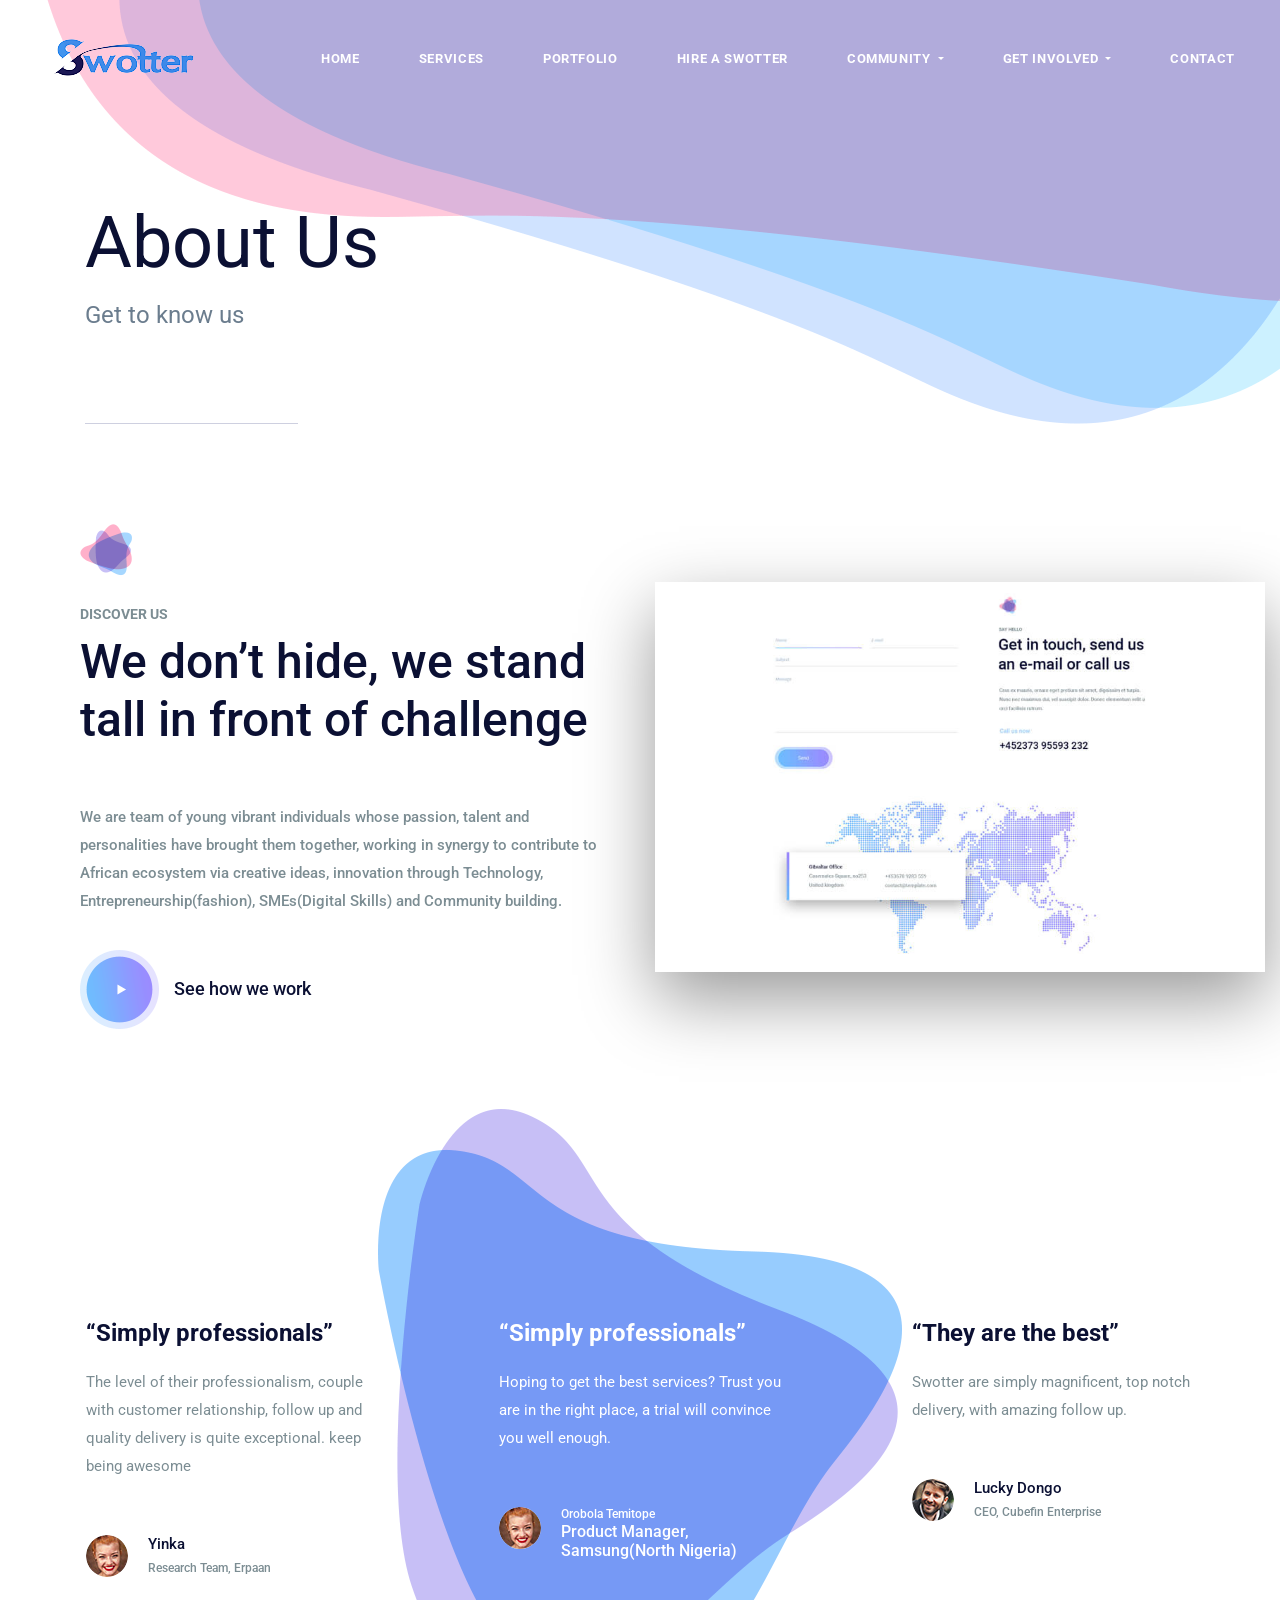
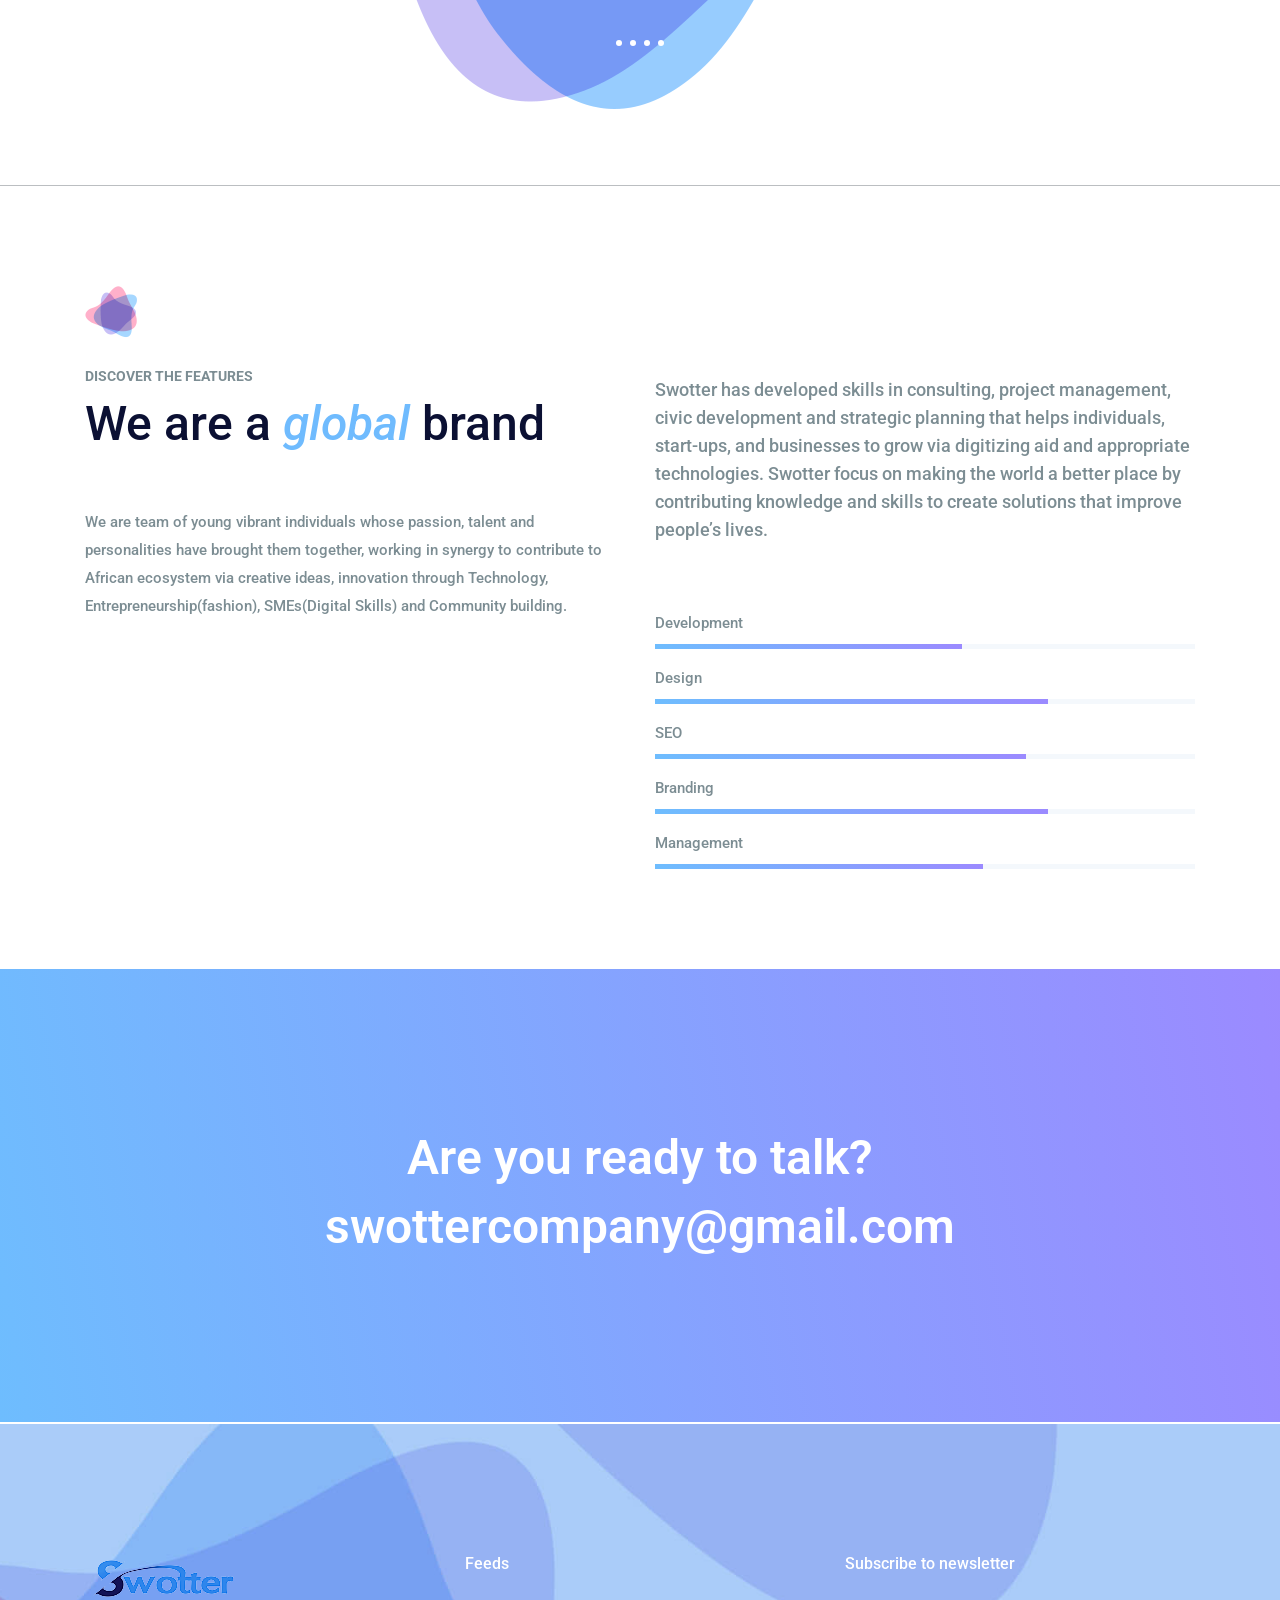
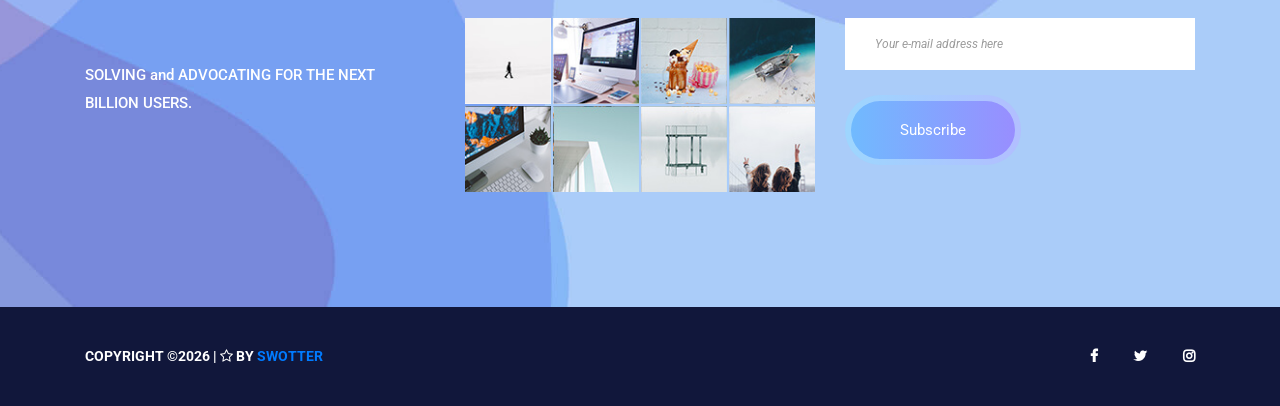
==== commit 58eb875e: "Latest Commit" ====
--- a/about-us.html
+++ b/about-us.html
@@ -332,12 +332,9 @@
                     </div>
                     <div class="float-sm-right" >
                         <ul>
-                            <li><a href="#"><i class="fa fa-pinterest " style="color:white"></i></a></li>
-                            <li><a href="#"><i class="fa fa-facebook whiteiconfontcolor"></i></a></li>
-                            <li><a href="#"><i class="fa fa-twitter whiteiconfontcolor"></i></a></li>
-                            <li><a href="#"><i class="fa fa-dribbble whiteiconfontcolor"></i></a></li>
-                            <li><a href="#"><i class="fa fa-behance whiteiconfontcolor"></i></a></li>
-                            <li><a href="#"><i class="fa fa-linkedin whiteiconfontcolor"></i></a></li>
+                            <li><a href="https://www.facebook.com/Swotter-421909631736637/"><i class="fa fa-facebook whiteiconfontcolor"></i></a></li>
+                            <li><a href="https://twitter.com/swotterbot"><i class="fa fa-twitter whiteiconfontcolor"></i></a></li>
+                            <li><a href="https://www.instagram.com/swotterbot/"><i class="fa fa-instagram whiteiconfontcolor"></i></a></li>
                         </ul>
                     </div>
                 </div>
